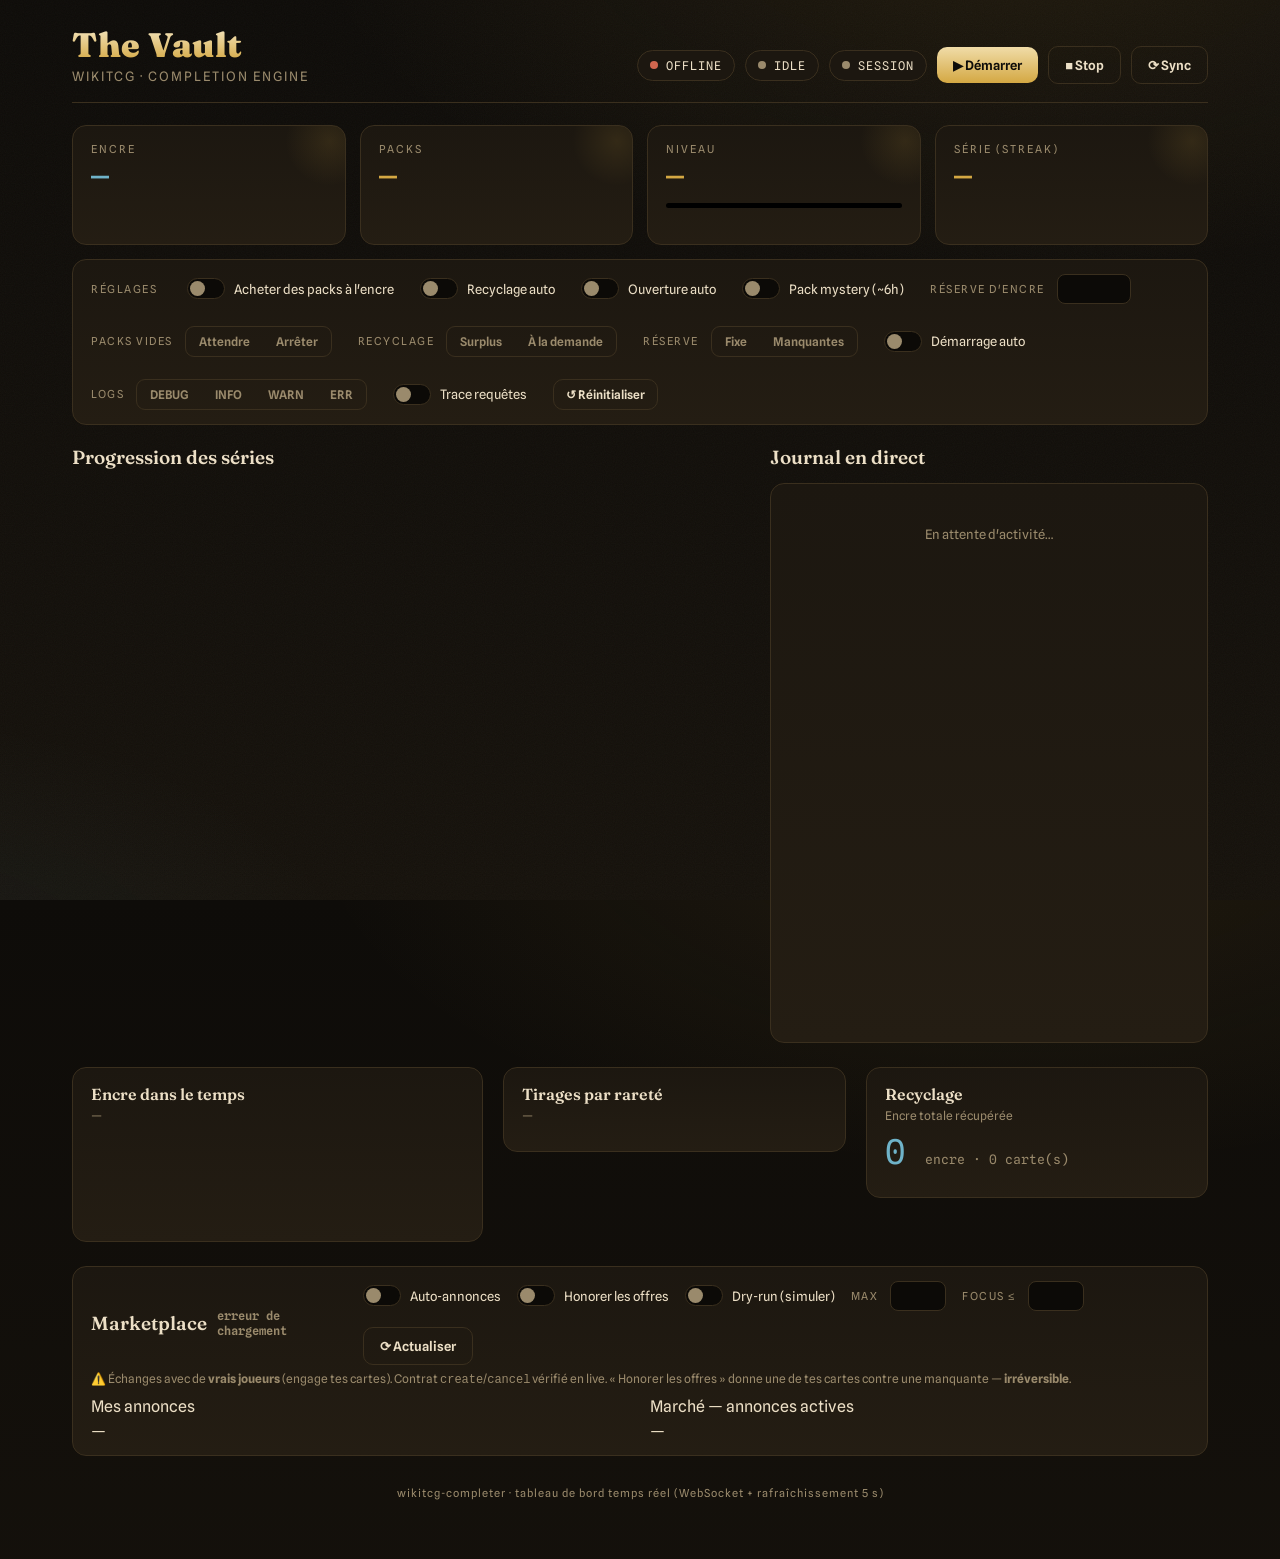
==== frontend/index.html @ 173141b4 "Initial commit: baseline snapshot of wikitcg-completer Établit la base de versionnement (init du dép" ====
<!doctype html>
<html lang="fr">
<head>
<meta charset="utf-8">
<meta name="viewport" content="width=device-width, initial-scale=1">
<title>WikiTCG · Vault</title>
<link rel="preconnect" href="https://fonts.googleapis.com">
<link rel="preconnect" href="https://fonts.gstatic.com" crossorigin>
<link href="https://fonts.googleapis.com/css2?family=Fraunces:opsz,wght@9..144,400;9..144,600;9..144,900&family=Spline+Sans:wght@400;500;600&family=Spline+Sans+Mono:wght@400;500&display=swap" rel="stylesheet">
<style>
  :root{
    --bg:#0e0c09; --bg2:#16120c; --panel:#1c1710; --panel2:#241d13;
    --line:#3a2f1e; --gold:#d4a843; --gold-dim:#8b6914; --ink:#6fb3c9;
    --txt:#ecdfc6; --txt-dim:#9a8a6c; --good:#7bbf6a; --warn:#d8a23a; --err:#d2674f;
    --radius:14px;
    /* couleurs par rareté */
    --r-LR:#e0a3ff; --r-UR:#ff9d6b; --r-SSR:#ffd166; --r-SR:#6fb3c9;
    --r-R:#7bbf6a; --r-UC:#b9a884; --r-C:#7c6c4f;
  }
  *{box-sizing:border-box}
  html,body{margin:0;height:100%}
  body{
    font-family:"Spline Sans",sans-serif; color:var(--txt);
    background:
      radial-gradient(1200px 600px at 80% -10%, rgba(212,168,67,.10), transparent 60%),
      radial-gradient(900px 500px at -10% 110%, rgba(111,179,201,.06), transparent 55%),
      linear-gradient(180deg,var(--bg),var(--bg2));
    min-height:100%;
  }
  body::before{ /* grain */
    content:""; position:fixed; inset:0; pointer-events:none; opacity:.035; z-index:1;
    background-image:url("data:image/svg+xml,%3Csvg xmlns='http://www.w3.org/2000/svg' width='120' height='120'%3E%3Cfilter id='n'%3E%3CfeTurbulence type='fractalNoise' baseFrequency='.9' numOctaves='2'/%3E%3C/filter%3E%3Crect width='100%25' height='100%25' filter='url(%23n)'/%3E%3C/svg%3E");
  }
  .wrap{position:relative; z-index:2; max-width:1180px; margin:0 auto; padding:28px 22px 60px}

  header{display:flex; align-items:flex-end; justify-content:space-between; gap:20px; flex-wrap:wrap;
    border-bottom:1px solid var(--line); padding-bottom:18px}
  .brand h1{font-family:"Fraunces",serif; font-weight:900; font-size:34px; letter-spacing:.5px;
    margin:0; line-height:1; background:linear-gradient(180deg,#f3e4bd,var(--gold));
    -webkit-background-clip:text; background-clip:text; color:transparent}
  .brand .sub{color:var(--txt-dim); font-size:13px; margin-top:6px; letter-spacing:2px; text-transform:uppercase}
  .controls{display:flex; align-items:center; gap:10px; flex-wrap:wrap}
  .pill{display:inline-flex; align-items:center; gap:8px; font-family:"Spline Sans Mono",monospace;
    font-size:12px; padding:7px 12px; border:1px solid var(--line); border-radius:999px;
    background:var(--panel); text-transform:uppercase; letter-spacing:1px}
  .dot{width:8px;height:8px;border-radius:50%;background:var(--txt-dim);box-shadow:0 0 0 0 rgba(0,0,0,0)}
  .dot.on{background:var(--good); animation:pulse 2s infinite}
  .dot.run{background:var(--gold); animation:pulse 1.1s infinite}
  .dot.wait{background:var(--warn)} .dot.err{background:var(--err)} .dot.off{background:var(--err)}
  @keyframes pulse{0%{box-shadow:0 0 0 0 rgba(212,168,67,.5)}70%{box-shadow:0 0 0 7px rgba(212,168,67,0)}100%{box-shadow:0 0 0 0 rgba(212,168,67,0)}}
  button{font-family:"Spline Sans",sans-serif; font-weight:600; font-size:13px; cursor:pointer;
    color:var(--bg); background:linear-gradient(180deg,#f0dca8,var(--gold)); border:none;
    padding:10px 16px; border-radius:10px; transition:transform .08s ease, filter .15s ease}
  button:hover{filter:brightness(1.08)} button:active{transform:translateY(1px)}
  button.ghost{background:transparent; color:var(--txt); border:1px solid var(--line)}
  button:disabled{opacity:.4; cursor:not-allowed; filter:none}

  .banner{margin:16px 0 0; padding:11px 16px; border-radius:10px; font-size:13px;
    border:1px solid var(--line); background:var(--panel); color:var(--txt-dim); display:none}
  .banner.show{display:block} .banner b{color:var(--warn)}

  .stats{display:grid; grid-template-columns:repeat(4,1fr); gap:14px; margin:22px 0 14px}
  .stat{background:linear-gradient(180deg,var(--panel),var(--panel2)); border:1px solid var(--line);
    border-radius:var(--radius); padding:16px 18px; position:relative; overflow:hidden}
  .stat::after{content:""; position:absolute; right:-30px; top:-30px; width:90px; height:90px;
    border-radius:50%; background:radial-gradient(circle,rgba(212,168,67,.12),transparent 70%)}
  .stat .k{font-size:11px; letter-spacing:2px; text-transform:uppercase; color:var(--txt-dim)}
  .stat .v{font-family:"Spline Sans Mono",monospace; font-size:30px; font-weight:500; margin-top:6px;
    color:var(--gold); line-height:1.05}
  .stat .v small{font-size:14px; color:var(--txt-dim)}
  .stat.ink .v{color:var(--ink)}
  .stat .note{font-family:"Spline Sans Mono",monospace; font-size:11px; color:var(--txt-dim); margin-top:7px;
    min-height:13px}
  .stat .note b{color:var(--gold)}
  .xpbar{height:5px; border-radius:5px; background:#000; margin-top:9px; overflow:hidden; border:1px solid rgba(0,0,0,.4)}
  .xpbar > i{display:block; height:100%; background:linear-gradient(90deg,var(--gold-dim),var(--gold)); transition:width .5s ease}

  /* ---- panneau de contrôle (réglages live) ---- */
  .panel{background:linear-gradient(180deg,var(--panel),var(--panel2)); border:1px solid var(--line);
    border-radius:var(--radius); padding:14px 18px; margin-bottom:20px}
  .panel-row{display:flex; align-items:center; gap:22px 26px; flex-wrap:wrap}
  .panel .lab{font-size:11px; letter-spacing:1.5px; text-transform:uppercase; color:var(--txt-dim); margin-right:4px}
  .toggle{display:inline-flex; align-items:center; gap:9px; cursor:pointer; user-select:none; font-size:13px}
  .toggle input{display:none}
  .track{width:38px; height:21px; border-radius:999px; background:#0c0a07; border:1px solid var(--line);
    position:relative; transition:background .15s ease, border-color .15s ease; flex:0 0 auto}
  .track::after{content:""; position:absolute; top:2px; left:2px; width:15px; height:15px; border-radius:50%;
    background:var(--txt-dim); transition:transform .16s ease, background .16s ease}
  .toggle input:checked + .track{background:rgba(123,191,106,.25); border-color:var(--good)}
  .toggle input:checked + .track::after{transform:translateX(17px); background:var(--good)}
  .seg{display:inline-flex; border:1px solid var(--line); border-radius:9px; overflow:hidden}
  .seg button{background:transparent; color:var(--txt-dim); border:none; padding:7px 13px; border-radius:0; font-size:12px}
  .seg button.active{background:var(--gold); color:var(--bg)}
  .num{display:inline-flex; align-items:center; gap:8px; font-size:13px}
  .num input{width:74px; background:#0c0a07; border:1px solid var(--line); color:var(--txt); border-radius:8px;
    padding:6px 9px; font-family:"Spline Sans Mono",monospace; font-size:13px}
  .num input:focus{outline:none; border-color:var(--gold-dim)}

  .layout{display:grid; grid-template-columns:1.55fr 1fr; gap:20px; align-items:start}
  @media(max-width:900px){.layout{grid-template-columns:1fr}.stats{grid-template-columns:repeat(2,1fr)}}
  h2{font-family:"Fraunces",serif; font-weight:600; font-size:19px; margin:0 0 14px;
    display:flex; align-items:center; gap:10px}
  h2 .count{font-family:"Spline Sans Mono",monospace; font-size:12px; color:var(--txt-dim)}

  .series{display:flex; flex-direction:column; gap:10px}
  .srow{background:linear-gradient(180deg,var(--panel),var(--panel2)); border:1px solid var(--line);
    border-radius:12px; padding:13px 15px}
  .srow.done{opacity:.6}
  .stop{display:flex; justify-content:space-between; align-items:baseline; gap:12px}
  .sname{font-weight:600}
  .smeta{font-family:"Spline Sans Mono",monospace; font-size:12px; color:var(--txt-dim)}
  .smeta b{color:var(--gold)}
  .bar{height:8px; border-radius:6px; background:#000; margin-top:10px; overflow:hidden;
    border:1px solid rgba(0,0,0,.4)}
  .bar > i{display:block; height:100%; border-radius:6px; transition:width .5s ease;
    background:linear-gradient(90deg,var(--accent,#8b6914),var(--accent2,#d4a843))}
  .miss{font-size:11px; color:var(--txt-dim); margin-top:6px}
  .miss b{color:var(--txt)}

  .log{background:linear-gradient(180deg,var(--panel),var(--panel2)); border:1px solid var(--line);
    border-radius:var(--radius); padding:16px; height:560px; display:flex; flex-direction:column}
  .feed{overflow-y:auto; flex:1; margin:-4px -6px 0; padding:0 6px}
  .feed::-webkit-scrollbar{width:8px} .feed::-webkit-scrollbar-thumb{background:var(--line);border-radius:8px}
  .entry{display:grid; grid-template-columns:64px 1fr; gap:10px; padding:8px 0;
    border-bottom:1px dashed rgba(58,47,30,.6); font-size:13px; animation:fade .3s ease}
  @keyframes fade{from{opacity:0;transform:translateY(-3px)}to{opacity:1}}
  .entry time{font-family:"Spline Sans Mono",monospace; font-size:11px; color:var(--txt-dim)}
  .entry .msg{color:var(--txt)}
  .entry .tag{font-family:"Spline Sans Mono",monospace; font-size:10px; text-transform:uppercase;
    letter-spacing:1px; color:var(--gold-dim)}
  .entry.warn .msg{color:var(--warn)} .entry.error .msg{color:var(--err)}
  .ink-plus{color:var(--ink); font-family:"Spline Sans Mono",monospace; font-size:12px}
  .empty{color:var(--txt-dim); font-size:13px; text-align:center; margin-top:30px}
  footer{margin-top:30px; color:var(--txt-dim); font-size:11px; text-align:center; letter-spacing:1px}

  /* ---- stats / graphes ---- */
  .grid3{display:grid; grid-template-columns:1.2fr 1fr 1fr; gap:20px; margin-top:24px; align-items:start}
  @media(max-width:900px){.grid3{grid-template-columns:1fr}}
  .card{background:linear-gradient(180deg,var(--panel),var(--panel2)); border:1px solid var(--line);
    border-radius:var(--radius); padding:16px 18px}
  .card h3{font-family:"Fraunces",serif; font-weight:600; font-size:16px; margin:0 0 4px}
  .card .csub{color:var(--txt-dim); font-size:12px; margin-bottom:12px}
  .spark{width:100%; height:90px; display:block}
  .rrow{display:grid; grid-template-columns:34px 1fr 64px; gap:9px; align-items:center; margin:7px 0; font-size:12px}
  .rrow .rk{font-family:"Spline Sans Mono",monospace; color:var(--txt-dim)}
  .rrow .rt{height:9px; border-radius:5px; background:#000; overflow:hidden; border:1px solid rgba(0,0,0,.4)}
  .rrow .rt > i{display:block; height:100%; border-radius:5px}
  .rrow .rv{font-family:"Spline Sans Mono",monospace; text-align:right; color:var(--txt-dim)}
  .bigink{font-family:"Spline Sans Mono",monospace; font-size:34px; color:var(--ink); line-height:1}
  .bigink small{font-size:13px; color:var(--txt-dim)}

  /* ---- marketplace ---- */
  .mkt{margin-top:24px}
  .mkt-head{display:flex; justify-content:space-between; align-items:center; gap:12px; margin-bottom:6px}
  .mkt-head h2{margin:0}
  .mkt-grid{display:grid; grid-template-columns:1fr 1fr; gap:20px; margin-top:10px}
  @media(max-width:900px){.mkt-grid{grid-template-columns:1fr}}
  .mkt-list{max-height:240px; overflow-y:auto; display:flex; flex-direction:column; gap:6px; margin-top:6px}
  .mkt-list::-webkit-scrollbar{width:8px} .mkt-list::-webkit-scrollbar-thumb{background:var(--line);border-radius:8px}
  .mkt-row{display:grid; grid-template-columns:1fr 16px 1fr auto; align-items:center; gap:8px; font-size:12px;
    padding:7px 10px; border:1px solid var(--line); border-radius:9px; background:#0c0a07}
  .mkt-row .mono{font-family:"Spline Sans Mono",monospace}
  .mkt-arrow{color:var(--gold); text-align:center}
  .mkt-tag{font-size:10px; font-family:"Spline Sans Mono",monospace; text-transform:uppercase; letter-spacing:.5px}

  .srow{cursor:pointer; transition:border-color .15s ease, transform .06s ease}
  .srow:hover{border-color:var(--gold-dim)}
  .srow:active{transform:scale(.997)}
  .overlay{position:fixed; inset:0; z-index:50; background:rgba(6,5,3,.74); padding:24px;
    display:none; align-items:center; justify-content:center; backdrop-filter:blur(3px)}
  .overlay.show{display:flex}
  .modal{width:min(640px,94vw); max-height:86vh; overflow:auto; padding:22px 24px;
    background:linear-gradient(180deg,var(--panel),var(--panel2)); border:1px solid var(--line);
    border-radius:16px; box-shadow:0 24px 70px rgba(0,0,0,.55)}
  .modal h3{font-family:"Fraunces",serif; font-size:24px; margin:0 0 2px}
  .modal .sub2{color:var(--txt-dim); font-size:13px; margin-bottom:16px}
  .modal .close{float:right; background:transparent; border:1px solid var(--line); color:var(--txt);
    padding:5px 10px; border-radius:8px; cursor:pointer}
  .chips{display:flex; flex-wrap:wrap; gap:8px; margin:4px 0 18px}
  .chip{font-family:"Spline Sans Mono",monospace; font-size:13px; padding:6px 11px; border-radius:999px;
    border:1px solid var(--line); background:#0c0a07}
  .chip .r{color:var(--txt-dim); margin-right:7px} .chip b{color:var(--gold)}
  .chip.full b{color:var(--good)} .chip.full{border-color:rgba(123,191,106,.4)}
  .misslist{border-top:1px solid var(--line); padding-top:12px}
  .missrow{display:flex; justify-content:space-between; gap:10px; padding:6px 0; font-size:13px;
    border-bottom:1px dashed rgba(58,47,30,.5)}
  .missrow .rr{font-family:"Spline Sans Mono",monospace; font-size:11px; color:var(--gold-dim)}
  .modal .loading{color:var(--txt-dim); font-size:13px}
  .ta{width:100%; min-height:70px; resize:vertical; background:#0c0a07; border:1px solid var(--line);
    color:var(--txt); border-radius:9px; padding:9px 11px; font-family:"Spline Sans Mono",monospace;
    font-size:12px; margin:6px 0 12px; word-break:break-all}
  .ta:focus{outline:none; border-color:var(--gold-dim)}
  .pill.click{cursor:pointer} .pill.click:hover{border-color:var(--gold-dim)}
  .toast{position:fixed; right:18px; bottom:18px; z-index:60; background:var(--panel2); color:var(--txt);
    border:1px solid var(--good); border-radius:10px; padding:10px 15px; font-size:13px; opacity:0;
    transform:translateY(8px); transition:opacity .2s, transform .2s; pointer-events:none}
  .toast.show{opacity:1; transform:translateY(0)}
</style>
</head>
<body>
<div class="wrap">
  <header>
    <div class="brand">
      <h1>The Vault</h1>
      <div class="sub">WikiTCG · completion engine</div>
    </div>
    <div class="controls">
      <span class="pill"><span id="ws-dot" class="dot off"></span><span id="ws-txt">offline</span></span>
      <span class="pill"><span id="st-dot" class="dot"></span><span id="st-txt">idle</span></span>
      <span class="pill click" id="sess-pill" title="Session — cliquer pour mettre à jour le cookie"><span id="sess-dot" class="dot"></span><span id="sess-txt">session</span></span>
      <button id="btn-start">▶ Démarrer</button>
      <button id="btn-stop" class="ghost">■ Stop</button>
      <button id="btn-sync" class="ghost">⟳ Sync</button>
    </div>
  </header>

  <div id="banner" class="banner"></div>

  <section class="stats">
    <div class="stat ink"><div class="k">Encre</div><div class="v" id="s-ink">—</div>
      <div class="note" id="s-ink-note"></div></div>
    <div class="stat"><div class="k">Packs</div>
      <div class="v" id="s-packs">—<small id="s-packs-max"></small></div>
      <div class="note" id="s-regen"></div></div>
    <div class="stat"><div class="k">Niveau</div><div class="v" id="s-level">—</div>
      <div class="xpbar"><i id="s-xpbar" style="width:0%"></i></div>
      <div class="note" id="s-xp"></div></div>
    <div class="stat"><div class="k">Série (streak)</div><div class="v" id="s-streak">—</div>
      <div class="note" id="s-streak-note"></div></div>
  </section>

  <section class="panel">
    <div class="panel-row">
      <span class="lab" id="cfg-label" title="">Réglages</span>
      <label class="toggle"><input type="checkbox" id="c-buy"><span class="track"></span>Acheter des packs à l'encre</label>
      <label class="toggle"><input type="checkbox" id="c-recycle"><span class="track"></span>Recyclage auto</label>
      <label class="toggle"><input type="checkbox" id="c-open"><span class="track"></span>Ouverture auto</label>
      <label class="toggle"><input type="checkbox" id="c-mystery"><span class="track"></span>Pack mystery (~6h)</label>
      <span class="num"><span class="lab">Réserve d'encre</span>
        <input type="number" id="c-reserve" min="0" step="50"></span>
      <span class="num"><span class="lab">Packs vides</span>
        <span class="seg" id="c-empty">
          <button data-v="wait">Attendre</button><button data-v="stop">Arrêter</button>
        </span></span>
      <span class="num"><span class="lab">Recyclage</span>
        <span class="seg" id="c-recmode">
          <button data-v="surplus">Surplus</button><button data-v="on_demand">À la demande</button>
        </span></span>
      <span class="num"><span class="lab">Réserve</span>
        <span class="seg" id="c-resmode" title="Doublons gardés : Fixe = keep_spares ; Manquantes = autant que de cartes manquantes par rareté">
          <button data-v="fixed">Fixe</button><button data-v="missing">Manquantes</button>
        </span></span>
      <label class="toggle"><input type="checkbox" id="c-autostart"><span class="track"></span>Démarrage auto</label>
      <span class="num"><span class="lab">Logs</span>
        <span class="seg" id="c-loglevel">
          <button data-v="DEBUG">DEBUG</button><button data-v="INFO">INFO</button><button data-v="WARNING">WARN</button><button data-v="ERROR">ERR</button>
        </span></span>
      <label class="toggle"><input type="checkbox" id="c-logreq"><span class="track"></span>Trace requêtes</label>
      <button class="ghost" id="c-reset" style="font-size:12px; padding:7px 12px">↺ Réinitialiser</button>
    </div>
  </section>

  <div class="layout">
    <section>
      <h2>Progression des séries <span class="count" id="series-count"></span></h2>
      <div class="series" id="series"></div>
    </section>
    <section>
      <h2>Journal en direct</h2>
      <div class="log"><div class="feed" id="feed"><div class="empty">En attente d'activité…</div></div></div>
    </section>
  </div>

  <section class="grid3">
    <div class="card">
      <h3>Encre dans le temps</h3>
      <div class="csub" id="ink-trend">—</div>
      <svg class="spark" id="spark" viewBox="0 0 320 90" preserveAspectRatio="none"></svg>
    </div>
    <div class="card">
      <h3>Tirages par rareté</h3>
      <div class="csub" id="pull-sub">—</div>
      <div id="pull-bars"></div>
    </div>
    <div class="card">
      <h3>Recyclage</h3>
      <div class="csub">Encre totale récupérée</div>
      <div class="bigink"><span id="rec-ink">0</span> <small>encre · <span id="rec-count">0</span> carte(s)</small></div>
      <div id="rec-bars" style="margin-top:12px"></div>
    </div>
  </section>

  <section class="panel mkt">
    <div class="mkt-head">
      <h2>Marketplace <span class="count" id="mkt-status">—</span></h2>
      <div style="display:flex; gap:16px; align-items:center; flex-wrap:wrap">
        <label class="toggle"><input type="checkbox" id="c-mkt"><span class="track"></span>Auto-annonces</label>
        <label class="toggle"><input type="checkbox" id="c-fulfill"><span class="track"></span>Honorer les offres</label>
        <label class="toggle"><input type="checkbox" id="c-dryrun"><span class="track"></span>Dry-run (simuler)</label>
        <span class="num"><span class="lab">Max</span><input type="number" id="c-maxlist" min="1" max="20" step="1" style="width:56px"></span>
        <span class="num"><span class="lab" title="Ne cibler que les séries à qui il manque ≤ N cartes (0 = toutes)">Focus ≤</span><input type="number" id="c-near" min="0" max="200" step="1" style="width:56px"></span>
        <button class="ghost" id="mkt-refresh">⟳ Actualiser</button>
      </div>
    </div>
    <div class="csub" style="color:var(--txt-dim);font-size:12px">
      ⚠️ Échanges avec de <b>vrais joueurs</b> (engage tes cartes). Contrat <code>create</code>/<code>cancel</code>
      vérifié en live. « Honorer les offres » donne une de tes cartes contre une manquante — <b>irréversible</b>.
    </div>
    <div class="mkt-grid">
      <div><div class="csub">Mes annonces</div><div id="mkt-mine" class="mkt-list"><div class="csub">—</div></div></div>
      <div><div class="csub">Marché — annonces actives</div><div id="mkt-market" class="mkt-list"><div class="csub">—</div></div></div>
    </div>
  </section>

  <div class="overlay" id="overlay" onclick="if(event.target===this)closeModal()">
    <div class="modal" id="modal"></div>
  </div>

  <footer>wikitcg-completer · tableau de bord temps réel (WebSocket + rafraîchissement 5 s)</footer>
</div>
<div class="toast" id="toast"></div>

<script>
const $ = s => document.querySelector(s);
const fmt = n => (n ?? 0).toLocaleString('fr-FR');
const RARITIES = ['LR','UR','SSR','SR','R','UC','C'];
const rcol = r => getComputedStyle(document.documentElement).getPropertyValue('--r-'+r).trim() || '#d4a843';
let feedEmpty = true;
let regenAt = null, packsNow = 0, packsMax = 0;

const STATUS = {
  idle:['on','idle'], syncing:['run','synchronisation'], running:['run','en marche'],
  waiting:['wait','attente régen'], stopped:['on','arrêté'], error:['err','erreur']
};

function toast(msg){
  const t = $('#toast'); t.textContent = msg; t.classList.add('show');
  clearTimeout(toast._t); toast._t = setTimeout(()=>t.classList.remove('show'), 1800);
}

function setStatus(s){
  const [cls,label] = STATUS[s] || ['on', s];
  $('#st-dot').className = 'dot ' + cls;
  $('#st-txt').textContent = label;
  $('#btn-start').disabled = (s === 'running' || s === 'syncing');
  $('#btn-stop').disabled  = !(s === 'running' || s === 'waiting' || s === 'syncing');
}

function setResources(r){
  if(!r) return;
  $('#s-ink').textContent   = fmt(r.ink);
  packsNow = r.total_available ?? r.free_packs ?? 0;
  packsMax = r.max_free_packs ?? 0;
  $('#s-packs').firstChild.textContent = fmt(packsNow);
  $('#s-packs-max').textContent = packsMax ? ' / ' + fmt(packsMax) : '';
  $('#s-level').textContent = fmt(r.level);
  const prog = (r.xp_progress != null) ? r.xp_progress : 0;
  $('#s-xpbar').style.width = Math.round(prog*100) + '%';
  $('#s-xp').textContent = r.xp_to_next ? fmt(r.xp_to_next) + ' xp → niv. suivant' : '';
  $('#s-streak').textContent = '🔥 ' + fmt(r.streak);
  if(r.listings_active != null) $('#s-streak-note').textContent = r.listings_active + ' annonce(s) active(s)';
  regenAt = r.next_regen_at || null;
  tickRegen();
}

function tickRegen(){
  const el = $('#s-regen');
  if(packsMax && packsNow >= packsMax){ el.innerHTML = 'plein'; return; }
  if(!regenAt){ el.textContent = ''; return; }
  let ms = regenAt - Date.now();
  if(ms <= 0){ el.innerHTML = 'régén imminente…'; return; }
  const s = Math.floor(ms/1000), m = Math.floor(s/60);
  const txt = m>0 ? `${m}m ${String(s%60).padStart(2,'0')}s` : `${s}s`;
  el.innerHTML = 'prochain pack dans <b>'+txt+'</b>';
}
setInterval(tickRegen, 1000);

function renderSeries(list){
  if(!list) return;
  list = [...list].sort((a,b)=> (a.missing===0)-(b.missing===0) || a.pct-b.pct);
  const done = list.filter(s=>s.missing===0).length;
  const tot = list.reduce((a,s)=>a+s.total,0), own = list.reduce((a,s)=>a+s.owned,0);
  const overall = tot ? (100*own/tot).toFixed(1) : 0;
  $('#series-count').textContent = `${done}/${list.length} complètes · ${fmt(own)}/${fmt(tot)} (${overall}%)`;
  $('#series').innerHTML = list.map(s=>{
    const acc = s.primary_color || '#8b6914', acc2 = s.accent_color || '#d4a843';
    return `<div class="srow ${s.missing===0?'done':''}" onclick="openSeries('${s.series_id}')">
      <div class="stop">
        <span class="sname">${s.name}</span>
        <span class="smeta"><b>${s.owned}</b>/${s.total} · ${s.pct}%</span>
      </div>
      <div class="bar"><i style="width:${s.pct}%;--accent:${acc};--accent2:${acc2}"></i></div>
      <div class="miss">${s.missing===0 ? 'Série complète ✓' : `<b>${s.missing}</b> carte(s) manquante(s) · ${fmt(s.pulls)} tirages`}</div>
    </div>`;
  }).join('');
}

/* ---------- réglages live ---------- */
function applyConfig(c){
  if(!c) return;
  $('#c-buy').checked = !!c.buy_packs_with_ink;
  $('#c-recycle').checked = !!c.auto_recycle;
  $('#c-open').checked = !!c.auto_open;
  $('#c-mystery').checked = !!c.mystery_pack;
  $('#c-autostart').checked = !!c.autostart;
  if(c.min_ink_reserve != null && document.activeElement !== $('#c-reserve'))
    $('#c-reserve').value = c.min_ink_reserve;
  document.querySelectorAll('#c-empty button').forEach(b=>
    b.classList.toggle('active', b.dataset.v === (c.on_empty||'wait')));
  document.querySelectorAll('#c-recmode button').forEach(b=>
    b.classList.toggle('active', b.dataset.v === (c.recycle_mode||'surplus')));
  document.querySelectorAll('#c-resmode button').forEach(b=>
    b.classList.toggle('active', b.dataset.v === (c.recycle_reserve_mode||'fixed')));
  $('#c-mkt').checked = !!c.enabled;
  $('#c-fulfill').checked = !!c.fulfill_others;
  $('#c-dryrun').checked = !!c.dry_run;
  if(c.max_listings != null && document.activeElement !== $('#c-maxlist'))
    $('#c-maxlist').value = c.max_listings;
  if(c.near_completion_max_missing != null && document.activeElement !== $('#c-near'))
    $('#c-near').value = c.near_completion_max_missing;
}
async function postConfig(patch){
  try{
    const r = await fetch('/api/config', {method:'POST', headers:{'Content-Type':'application/json'},
      body: JSON.stringify(patch)});
    const d = await r.json(); applyConfig(d.config); toast('Réglage enregistré');
  }catch(e){ toast('Échec de l\'enregistrement'); }
}
$('#c-buy').onchange = e => postConfig({buy_packs_with_ink: e.target.checked});
$('#c-recycle').onchange = e => postConfig({auto_recycle: e.target.checked});
$('#c-open').onchange = e => postConfig({auto_open: e.target.checked});
$('#c-mystery').onchange = e => postConfig({mystery_pack: e.target.checked});
$('#c-autostart').onchange = e => postConfig({autostart: e.target.checked});
$('#c-reserve').onchange = e => postConfig({min_ink_reserve: Number(e.target.value)||0});
document.querySelectorAll('#c-empty button').forEach(b=>
  b.onclick = ()=> postConfig({on_empty: b.dataset.v}));
document.querySelectorAll('#c-recmode button').forEach(b=>
  b.onclick = ()=> postConfig({recycle_mode: b.dataset.v}));
document.querySelectorAll('#c-resmode button').forEach(b=>
  b.onclick = ()=> postConfig({recycle_reserve_mode: b.dataset.v}));
$('#c-reset').onclick = async ()=>{
  try{ const d = await (await fetch('/api/config/reset',{method:'POST'})).json();
    applyConfig(d.config); toast('Réglages réinitialisés (config.toml)'); }
  catch(e){ toast('Échec de la réinitialisation'); }
};

/* ---------- niveau de log (live) ---------- */
function applyLogging(lg){
  if(!lg) return;
  document.querySelectorAll('#c-loglevel button').forEach(b=>
    b.classList.toggle('active', b.dataset.v === (lg.level||'INFO')));
  $('#c-logreq').checked = !!lg.log_requests;
}
async function postLogging(patch){
  try{ const d = await (await fetch('/api/logging',{method:'POST',headers:{'Content-Type':'application/json'},
    body: JSON.stringify(patch)})).json(); applyLogging(d.logging); toast('Logs : niveau appliqué'); }
  catch(e){ toast('Échec du réglage des logs'); }
}
document.querySelectorAll('#c-loglevel button').forEach(b=> b.onclick = ()=> postLogging({level: b.dataset.v}));
$('#c-logreq').onchange = e => postLogging({log_requests: e.target.checked});
$('#c-mkt').onchange = async e =>{
  if(e.target.checked && !confirm('Activer les auto-annonces ? Cela publie de vraies annonces engageant tes cartes auprès d\'autres joueurs.')){
    e.target.checked = false; return; }
  await postConfig({enabled: e.target.checked}); loadMarket();
};
$('#c-fulfill').onchange = async e =>{
  if(e.target.checked && !confirm('Honorer les offres d\'autrui ? Chaque échange DONNE une de tes cartes (irréversible).')){
    e.target.checked = false; return; }
  await postConfig({fulfill_others: e.target.checked});
};
$('#c-maxlist').onchange = e => postConfig({max_listings: Number(e.target.value)||5});
$('#c-near').onchange = e => postConfig({near_completion_max_missing: Math.max(0, Number(e.target.value)||0)});
$('#c-dryrun').onchange = e => postConfig({dry_run: e.target.checked});

/* ---------- session / token ---------- */
function setToken(t){
  const dot = $('#sess-dot'), txt = $('#sess-txt');
  if(!t || !t.present){ dot.className='dot err'; txt.textContent='session ✗'; return; }
  if(t.expired){ dot.className='dot err'; txt.textContent='session expirée'; return; }
  if(t.expires_in != null){
    const d = t.expires_in/86400;
    dot.className = 'dot ' + (d < 2 ? 'wait' : 'on');
    txt.textContent = d >= 1 ? `session: ${Math.floor(d)}j` : `session: ${Math.floor(t.expires_in/3600)}h`;
  } else { dot.className='dot on'; txt.textContent='session'; }
}
function openCookieModal(t){
  $('#modal').innerHTML = `<button class="close" onclick="closeModal()">✕</button>
    <h3>Session wikitcg</h3>
    <div class="sub2">wikitcg n'expose aucun endpoint de refresh : quand le jeton approche de
      l'expiration, reconnecte-toi dans le navigateur, copie le cookie <code>wtcg_session</code>
      (DevTools → Application → Cookies) et colle-le ici. Effet immédiat, sans redémarrage.</div>
    <div class="sub2" id="ck-info">${t&&t.present ? (t.expired?'⚠ Session expirée.':'Expire dans ~'+Math.floor((t.expires_in||0)/86400)+' j'+(t.email?' · '+t.email:'')) : '⚠ Aucune session valide.'}</div>
    <textarea class="ta" id="ck-session" placeholder="wtcg_session (JWT eyJ...)"></textarea>
    <textarea class="ta" id="ck-extra" placeholder="cookies supplémentaires optionnels — ex : cf_clearance=...; autre=..."></textarea>
    <button onclick="saveCookie()">Enregistrer &amp; appliquer</button>`;
  $('#overlay').classList.add('show');
}
async function saveCookie(){
  const session = $('#ck-session').value.trim(), extra = $('#ck-extra').value.trim();
  if(!session){ toast('Colle un cookie wtcg_session'); return; }
  try{
    const r = await fetch('/api/auth/cookie',{method:'POST',headers:{'Content-Type':'application/json'},
      body: JSON.stringify({session_cookie:session, extra_cookies:extra})});
    const d = await r.json();
    if(d.ok){ setToken(d.token); toast('Session mise à jour'); closeModal(); loadState(); }
    else toast(d.error || 'Cookie refusé');
  }catch(e){ toast('Échec de la mise à jour'); }
}
$('#sess-pill').onclick = ()=> openCookieModal(window._token);

/* ---------- graphes ---------- */
function renderSpark(history){
  const svg = $('#spark');
  const pts = (history||[]).filter(h=>h.ink!=null);
  if(pts.length < 2){ svg.innerHTML=''; $('#ink-trend').textContent='Pas encore assez de données.'; return; }
  const xs = pts.map((_,i)=>i), inks = pts.map(p=>p.ink);
  const min = Math.min(...inks), max = Math.max(...inks), span = (max-min)||1;
  const W=320,H=90,pad=6;
  const x = i => pad + i*(W-2*pad)/(xs.length-1);
  const y = v => H-pad - (v-min)*(H-2*pad)/span;
  const line = pts.map((p,i)=>`${x(i).toFixed(1)},${y(p.ink).toFixed(1)}`).join(' ');
  const area = `${x(0)},${H-pad} ` + line + ` ${x(pts.length-1)},${H-pad}`;
  svg.innerHTML =
    `<polygon points="${area}" fill="rgba(111,179,201,.12)"/>` +
    `<polyline points="${line}" fill="none" stroke="var(--ink)" stroke-width="2" vector-effect="non-scaling-stroke"/>`;
  const first = inks[0], last = inks[inks.length-1], delta = last-first;
  $('#ink-trend').innerHTML = `${fmt(last)} maintenant · ${delta>=0?'+':''}${fmt(delta)} sur la période · max ${fmt(max)}`;
}

function renderPulls(pc){
  pc = pc||[];
  const byR = {}; let total=0, nw=0;
  pc.forEach(p=>{ byR[p.rarity]=p; total+=p.count; nw+=(p.new||0); });
  $('#pull-sub').textContent = total ? `${fmt(total)} tirages · ${fmt(nw)} nouvelles` : 'Aucun tirage encore.';
  const maxc = Math.max(1, ...pc.map(p=>p.count));
  $('#pull-bars').innerHTML = RARITIES.filter(r=>byR[r]).map(r=>{
    const c = byR[r].count, pctW = Math.round(100*c/maxc);
    return `<div class="rrow"><span class="rk" style="color:${rcol(r)}">${r}</span>
      <span class="rt"><i style="width:${pctW}%;background:${rcol(r)}"></i></span>
      <span class="rv">${fmt(c)} · ${(100*c/total).toFixed(1)}%</span></div>`;
  }).join('') || '<div class="csub">—</div>';
}

function renderRecycle(rec, fails){
  rec = rec||{by_rarity:[]};
  $('#rec-ink').textContent = fmt(rec.total_ink||0);
  $('#rec-count').textContent = fmt(rec.total_count||0);
  const byR = {}; (rec.by_rarity||[]).forEach(x=>byR[x.rarity]=x);
  const maxi = Math.max(1, ...(rec.by_rarity||[]).map(x=>x.ink));
  let html = RARITIES.filter(r=>byR[r]).map(r=>{
    const ink = byR[r].ink, pctW = Math.round(100*ink/maxi);
    return `<div class="rrow"><span class="rk" style="color:${rcol(r)}">${r}</span>
      <span class="rt"><i style="width:${pctW}%;background:${rcol(r)}"></i></span>
      <span class="rv">${fmt(ink)}</span></div>`;
  }).join('');
  if(fails && fails.total){
    const left = fails.next_retry_at ? Math.max(0, Math.round(fails.next_retry_at - Date.now()/1000)) : null;
    const when = left!=null ? (left<60?`${left}s`:`${Math.floor(left/60)} min`) : '';
    html += `<div class="csub" style="margin-top:9px;color:var(--warn)">⚠ ${fmt(fails.total)} carte(s) non recyclable(s) (erreur 500, mémorisées)${when?` · réessai ~${when}`:''}</div>`;
  }
  $('#rec-bars').innerHTML = html;
}

async function loadStats(){
  try{
    const d = await (await fetch('/api/stats')).json();
    renderSpark(d.history); renderPulls(d.pull_counts); renderRecycle(d.recycle, d.recycle_failures);
  }catch(e){ console.error(e); }
}

async function openSeries(sid){
  const ov = $('#overlay'), m = $('#modal');
  m.innerHTML = '<div class="loading">Chargement…</div>';
  ov.classList.add('show');
  try{
    const d = await (await fetch('/api/series/'+sid)).json();
    const s = d.series || {};
    let chips = '';
    if(d.rarity && d.rarity.length){
      chips = '<div class="chips">' + d.rarity.map(r=>{
        const full = r.owned>=r.total ? 'full' : '';
        return `<span class="chip ${full}"><span class="r" style="color:${rcol(r.rarity)}">${r.rarity}</span><b>${r.owned}</b>/${r.total}</span>`;
      }).join('') + '</div>';
    } else if(!d.catalog_loaded){
      chips = '<div class="sub2">Catalogue pas encore chargé — relance une synchro.</div>';
    }
    let miss = '';
    if(d.missing && d.missing.length){
      miss = '<div class="misslist"><div class="sub2">'+d.missing.length+' carte(s) manquante(s)</div>' +
        d.missing.map(c=>`<div class="missrow"><span>${c.title||c.card_id}</span><span class="rr" style="color:${rcol(c.rarity)}">${c.rarity||''}</span></div>`).join('') +
        '</div>';
    } else if(d.catalog_loaded){
      miss = '<div class="misslist"><div class="sub2">Série complète ✓</div></div>';
    }
    m.innerHTML = `<button class="close" onclick="closeModal()">✕</button>
      <h3>${s.name||sid}</h3>
      <div class="sub2">${s.owned||0}/${s.total||0} (${s.pct||0}%) · ${d.duplicates||0} doublon(s) en réserve</div>
      ${chips}${miss}`;
  }catch(e){ m.innerHTML = '<div class="loading">Erreur de chargement.</div>'; }
}
function closeModal(){ $('#overlay').classList.remove('show'); }
document.addEventListener('keydown', e=>{ if(e.key==='Escape') closeModal(); });

function addEntry(a){
  if(feedEmpty){ $('#feed').innerHTML=''; feedEmpty=false; }
  const t = new Date(a.ts || Date.now());
  const hh = t.toLocaleTimeString('fr-FR',{hour:'2-digit',minute:'2-digit',second:'2-digit'});
  const ink = a.ink_delta ? ` <span class="ink-plus">${a.ink_delta>0?'+':''}${a.ink_delta}</span>` : '';
  const div = document.createElement('div');
  div.className = 'entry ' + (a.level||'info');
  div.innerHTML = `<time>${hh}<br><span class="tag">${a.type||''}</span></time>
                   <div class="msg">${a.message||''}${ink}</div>`;
  $('#feed').prepend(div);
  while($('#feed').children.length > 120) $('#feed').lastChild.remove();
}

/* ---------- marketplace (lecture seule) ---------- */
function mktRow(l, mine){
  const st = l.status || '';
  const stc = st==='active' ? 'var(--good)' : (st==='cancelled' ? 'var(--err)' : 'var(--txt-dim)');
  const rar = l.offered_rarity ? `<span class="mono" style="color:${rcol(l.offered_rarity)}">${l.offered_rarity}</span> ` : '';
  const right = mine
    ? `<span class="mkt-tag" style="color:${stc}">${st}</span>`
    : `<span class="csub">${l.lister_name||''}</span>`;
  return `<div class="mkt-row">
    <span class="mono" title="j'offre">${rar}${l.offered_card_type||''}</span>
    <span class="mkt-arrow">→</span>
    <span class="mono" title="je veux">${l.wanted_card_id||''}</span>
    ${right}</div>`;
}
async function loadMarket(){
  const st = $('#mkt-status'); st.textContent = 'chargement…';
  try{
    const d = await (await fetch('/api/marketplace')).json();
    if(d.error){ st.innerHTML = `<span style="color:var(--warn)">indisponible : ${d.error}</span>`; }
    else st.textContent = `${d.enabled?'auto activé':'auto désactivé'} · ${d.active_mine||0}/${d.max_listings||5} actives · marché : ${(d.market||[]).length}`;
    $('#mkt-mine').innerHTML = (d.mine&&d.mine.length) ? d.mine.map(l=>mktRow(l,true)).join('') : '<div class="csub">Aucune annonce.</div>';
    $('#mkt-market').innerHTML = (d.market&&d.market.length) ? d.market.map(l=>mktRow(l,false)).join('') : '<div class="csub">Marché vide.</div>';
  }catch(e){ st.textContent = 'erreur de chargement'; }
}
$('#mkt-refresh').onclick = loadMarket;

// Applique l'état « live » (encre, packs, séries, statut, session, réglages) — SANS le feed.
function applyLive(d){
  if(!d) return;
  setStatus(d.status); setResources(d.resources); renderSeries(d.series); applyConfig(d.config);
  applyLogging(d.logging);
  const ov = d.config_overridden || [];
  const lbl = $('#cfg-label');
  if(lbl){
    lbl.textContent = ov.length ? `Réglages (${ov.length} via UI)` : 'Réglages';
    lbl.title = ov.length ? 'Forcés via l\'UI (priment sur config.toml) : ' + ov.join(', ')
                          : 'Valeurs de config.toml';
  }
  window._token = d.token; setToken(d.token);
  updateBanner(d);
}
function updateBanner(d){
  const link = '<a href="#" onclick="openCookieModal(window._token);return false" style="color:var(--gold)">mettre à jour le cookie</a>';
  const msgs = [];
  if(d.token && d.token.expired) msgs.push(`<b>Session expirée</b> — ${link} (wikitcg n'a pas de refresh : reconnecte-toi puis colle le cookie).`);
  else if(!d.has_session) msgs.push(`<b>Cookie absent</b> — renseigne <code>api.session_cookie</code> ou ${link}.`);
  else if(d.token && d.token.expires_in != null && d.token.expires_in < 2*86400)
    msgs.push(`<b>Session bientôt expirée</b> (~${Math.floor(d.token.expires_in/3600)} h) — pense à la renouveler (${link}).`);
  if(d.auth_error) msgs.push(`<b>Authentification refusée</b> : ${d.auth_error} — ${link}.`);
  if(!d.recycle_enabled) msgs.push('<b>Recyclage désactivé</b> — endpoint des doublons non configuré.');
  if(msgs.length){ $('#banner').innerHTML = msgs.join('<br>'); $('#banner').classList.add('show'); }
  else $('#banner').classList.remove('show');
}

// Chargement initial : état complet (avec l'historique du journal) + stats.
async function loadState(){
  try{
    const d = await (await fetch('/api/state')).json();
    applyLive(d);
    (d.actions||[]).slice().reverse().forEach(addEntry);
  }catch(e){ console.error(e); }
  loadStats();
}

// Rafraîchissement périodique léger (indépendant de l'activité du moteur) : garde encre,
// packs et séries à jour même pendant les attentes (régén/backoff) ou si un event WS est perdu.
async function refreshLive(){
  try{ applyLive(await (await fetch('/api/live')).json()); }
  catch(e){ /* réseau momentané : on réessaiera au prochain tick */ }
}

let statsTimer = null;
function scheduleStats(){ clearTimeout(statsTimer); statsTimer = setTimeout(loadStats, 1500); }

function connectWS(){
  const proto = location.protocol === 'https:' ? 'wss' : 'ws';
  const ws = new WebSocket(`${proto}://${location.host}/ws`);
  ws.onopen  = ()=>{ $('#ws-dot').className='dot on'; $('#ws-txt').textContent='live'; };
  ws.onclose = ()=>{ $('#ws-dot').className='dot off'; $('#ws-txt').textContent='offline'; setTimeout(connectWS, 2500); };
  ws.onmessage = ev=>{
    const m = JSON.parse(ev.data);
    if(m.kind==='status') setStatus(m.status);
    else if(m.kind==='resources'){ setResources(m); }
    else if(m.kind==='progress') renderSeries(m.series);
    else if(m.kind==='config') applyConfig(m);
    else if(m.kind==='logging') applyLogging(m);
    else if(m.kind==='token'){ window._token = m; setToken(m); }
    else if(m.kind==='action'){ addEntry(m); if(['open','recycle','buy','mystery'].includes(m.type)) scheduleStats(); }
  };
}

$('#btn-start').onclick = ()=> fetch('/api/control/start',{method:'POST'});
$('#btn-stop').onclick  = ()=> fetch('/api/control/stop',{method:'POST'});
$('#btn-sync').onclick  = ()=> fetch('/api/control/sync',{method:'POST'});

loadState(); connectWS(); loadMarket();
setInterval(refreshLive, 5000);   // encre / packs / séries / session rafraîchis toutes les 5 s
setInterval(loadStats, 20000);
</script>
</body>
</html>
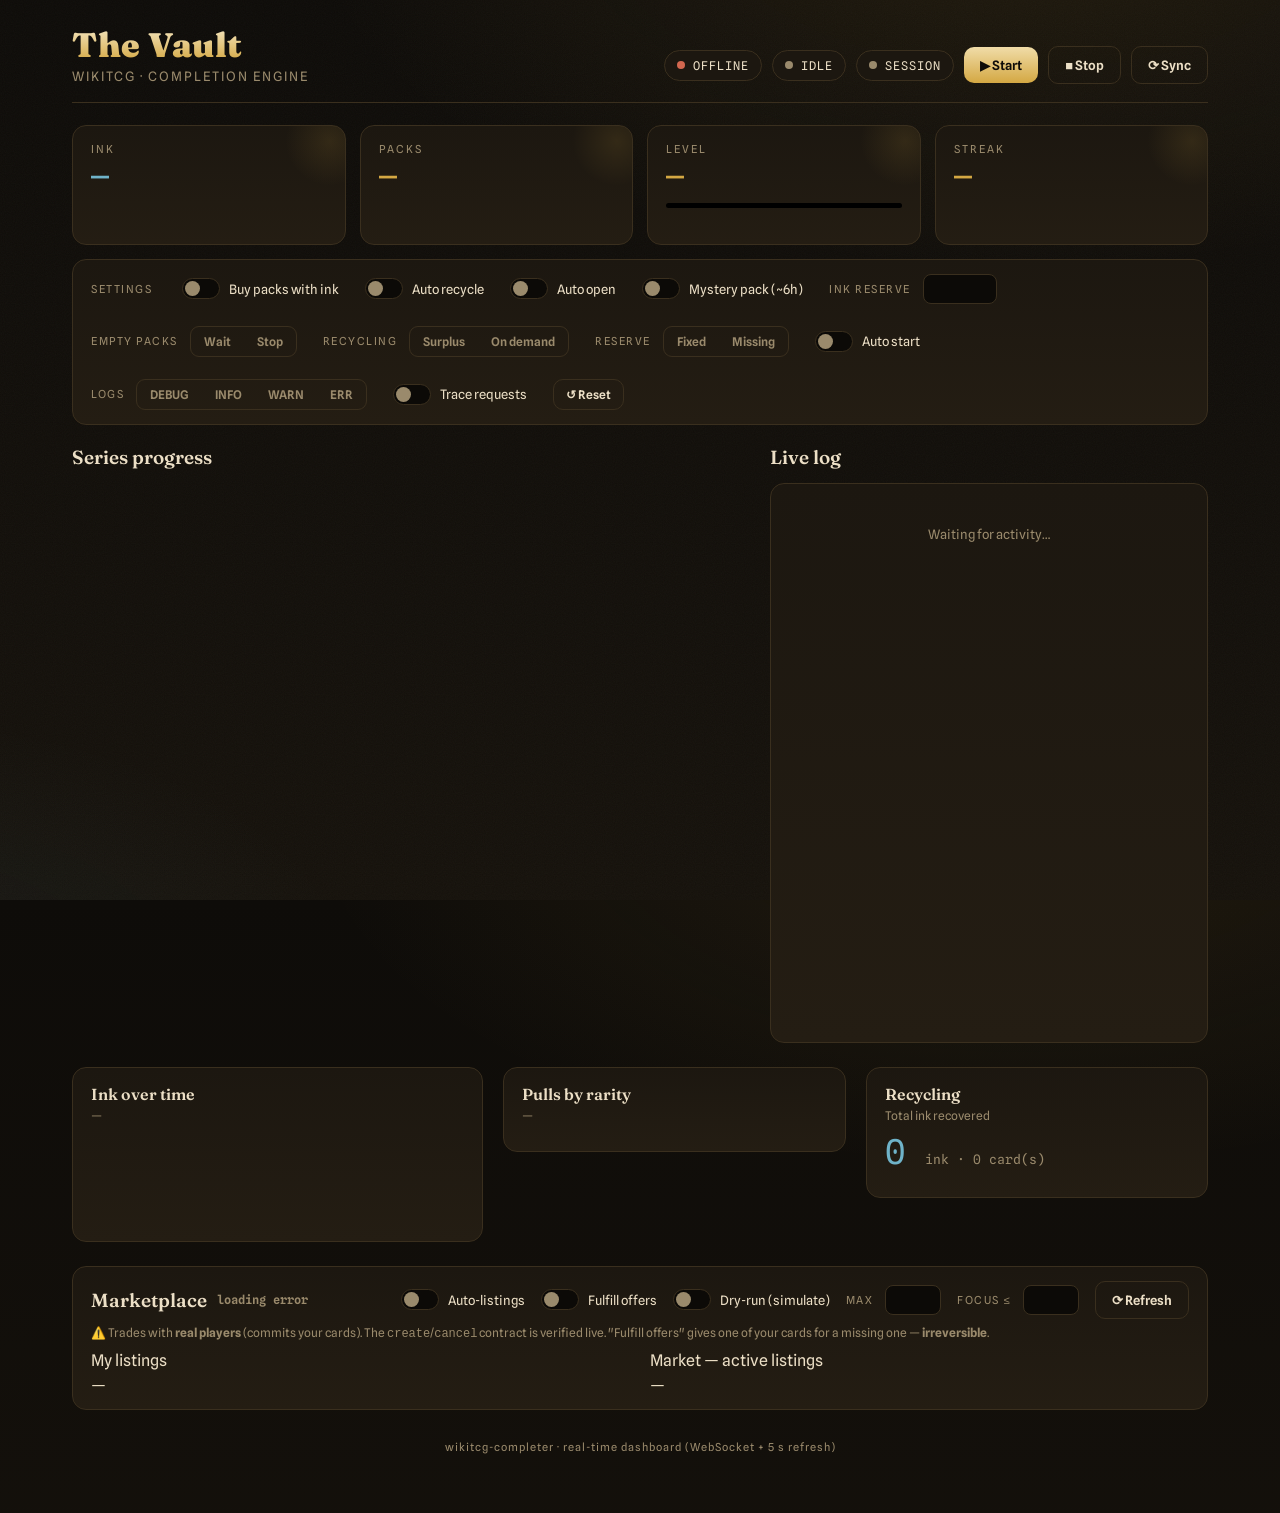
==== commit 524ff69d: "Translate codebase to English and clean up for public release Translate comments/docstrings across a" ====
--- a/frontend/index.html
+++ b/frontend/index.html
@@ -1,5 +1,5 @@
 <!doctype html>
-<html lang="fr">
+<html lang="en">
 <head>
 <meta charset="utf-8">
 <meta name="viewport" content="width=device-width, initial-scale=1">
@@ -13,7 +13,7 @@
     --line:#3a2f1e; --gold:#d4a843; --gold-dim:#8b6914; --ink:#6fb3c9;
     --txt:#ecdfc6; --txt-dim:#9a8a6c; --good:#7bbf6a; --warn:#d8a23a; --err:#d2674f;
     --radius:14px;
-    /* couleurs par rareté */
+    /* colors per rarity */
     --r-LR:#e0a3ff; --r-UR:#ff9d6b; --r-SSR:#ffd166; --r-SR:#6fb3c9;
     --r-R:#7bbf6a; --r-UC:#b9a884; --r-C:#7c6c4f;
   }
@@ -75,7 +75,7 @@
   .xpbar{height:5px; border-radius:5px; background:#000; margin-top:9px; overflow:hidden; border:1px solid rgba(0,0,0,.4)}
   .xpbar > i{display:block; height:100%; background:linear-gradient(90deg,var(--gold-dim),var(--gold)); transition:width .5s ease}
 
-  /* ---- panneau de contrôle (réglages live) ---- */
+  /* ---- control panel (live settings) ---- */
   .panel{background:linear-gradient(180deg,var(--panel),var(--panel2)); border:1px solid var(--line);
     border-radius:var(--radius); padding:14px 18px; margin-bottom:20px}
   .panel-row{display:flex; align-items:center; gap:22px 26px; flex-wrap:wrap}
@@ -133,7 +133,7 @@
   .empty{color:var(--txt-dim); font-size:13px; text-align:center; margin-top:30px}
   footer{margin-top:30px; color:var(--txt-dim); font-size:11px; text-align:center; letter-spacing:1px}
 
-  /* ---- stats / graphes ---- */
+  /* ---- stats / charts ---- */
   .grid3{display:grid; grid-template-columns:1.2fr 1fr 1fr; gap:20px; margin-top:24px; align-items:start}
   @media(max-width:900px){.grid3{grid-template-columns:1fr}}
   .card{background:linear-gradient(180deg,var(--panel),var(--panel2)); border:1px solid var(--line);
@@ -207,8 +207,8 @@
     <div class="controls">
       <span class="pill"><span id="ws-dot" class="dot off"></span><span id="ws-txt">offline</span></span>
       <span class="pill"><span id="st-dot" class="dot"></span><span id="st-txt">idle</span></span>
-      <span class="pill click" id="sess-pill" title="Session — cliquer pour mettre à jour le cookie"><span id="sess-dot" class="dot"></span><span id="sess-txt">session</span></span>
-      <button id="btn-start">▶ Démarrer</button>
+      <span class="pill click" id="sess-pill" title="Session — click to update the cookie"><span id="sess-dot" class="dot"></span><span id="sess-txt">session</span></span>
+      <button id="btn-start">▶ Start</button>
       <button id="btn-stop" class="ghost">■ Stop</button>
       <button id="btn-sync" class="ghost">⟳ Sync</button>
     </div>
@@ -217,75 +217,75 @@
   <div id="banner" class="banner"></div>
 
   <section class="stats">
-    <div class="stat ink"><div class="k">Encre</div><div class="v" id="s-ink">—</div>
+    <div class="stat ink"><div class="k">Ink</div><div class="v" id="s-ink">—</div>
       <div class="note" id="s-ink-note"></div></div>
     <div class="stat"><div class="k">Packs</div>
       <div class="v" id="s-packs">—<small id="s-packs-max"></small></div>
       <div class="note" id="s-regen"></div></div>
-    <div class="stat"><div class="k">Niveau</div><div class="v" id="s-level">—</div>
+    <div class="stat"><div class="k">Level</div><div class="v" id="s-level">—</div>
       <div class="xpbar"><i id="s-xpbar" style="width:0%"></i></div>
       <div class="note" id="s-xp"></div></div>
-    <div class="stat"><div class="k">Série (streak)</div><div class="v" id="s-streak">—</div>
+    <div class="stat"><div class="k">Streak</div><div class="v" id="s-streak">—</div>
       <div class="note" id="s-streak-note"></div></div>
   </section>
 
   <section class="panel">
     <div class="panel-row">
-      <span class="lab" id="cfg-label" title="">Réglages</span>
-      <label class="toggle"><input type="checkbox" id="c-buy"><span class="track"></span>Acheter des packs à l'encre</label>
-      <label class="toggle"><input type="checkbox" id="c-recycle"><span class="track"></span>Recyclage auto</label>
-      <label class="toggle"><input type="checkbox" id="c-open"><span class="track"></span>Ouverture auto</label>
-      <label class="toggle"><input type="checkbox" id="c-mystery"><span class="track"></span>Pack mystery (~6h)</label>
-      <span class="num"><span class="lab">Réserve d'encre</span>
+      <span class="lab" id="cfg-label" title="">Settings</span>
+      <label class="toggle"><input type="checkbox" id="c-buy"><span class="track"></span>Buy packs with ink</label>
+      <label class="toggle"><input type="checkbox" id="c-recycle"><span class="track"></span>Auto recycle</label>
+      <label class="toggle"><input type="checkbox" id="c-open"><span class="track"></span>Auto open</label>
+      <label class="toggle"><input type="checkbox" id="c-mystery"><span class="track"></span>Mystery pack (~6h)</label>
+      <span class="num"><span class="lab">Ink reserve</span>
         <input type="number" id="c-reserve" min="0" step="50"></span>
-      <span class="num"><span class="lab">Packs vides</span>
+      <span class="num"><span class="lab">Empty packs</span>
         <span class="seg" id="c-empty">
-          <button data-v="wait">Attendre</button><button data-v="stop">Arrêter</button>
+          <button data-v="wait">Wait</button><button data-v="stop">Stop</button>
         </span></span>
-      <span class="num"><span class="lab">Recyclage</span>
+      <span class="num"><span class="lab">Recycling</span>
         <span class="seg" id="c-recmode">
-          <button data-v="surplus">Surplus</button><button data-v="on_demand">À la demande</button>
+          <button data-v="surplus">Surplus</button><button data-v="on_demand">On demand</button>
         </span></span>
-      <span class="num"><span class="lab">Réserve</span>
-        <span class="seg" id="c-resmode" title="Doublons gardés : Fixe = keep_spares ; Manquantes = autant que de cartes manquantes par rareté">
-          <button data-v="fixed">Fixe</button><button data-v="missing">Manquantes</button>
+      <span class="num"><span class="lab">Reserve</span>
+        <span class="seg" id="c-resmode" title="Duplicates kept: Fixed = keep_spares; Missing = as many as missing cards per rarity">
+          <button data-v="fixed">Fixed</button><button data-v="missing">Missing</button>
         </span></span>
-      <label class="toggle"><input type="checkbox" id="c-autostart"><span class="track"></span>Démarrage auto</label>
+      <label class="toggle"><input type="checkbox" id="c-autostart"><span class="track"></span>Auto start</label>
       <span class="num"><span class="lab">Logs</span>
         <span class="seg" id="c-loglevel">
           <button data-v="DEBUG">DEBUG</button><button data-v="INFO">INFO</button><button data-v="WARNING">WARN</button><button data-v="ERROR">ERR</button>
         </span></span>
-      <label class="toggle"><input type="checkbox" id="c-logreq"><span class="track"></span>Trace requêtes</label>
-      <button class="ghost" id="c-reset" style="font-size:12px; padding:7px 12px">↺ Réinitialiser</button>
+      <label class="toggle"><input type="checkbox" id="c-logreq"><span class="track"></span>Trace requests</label>
+      <button class="ghost" id="c-reset" style="font-size:12px; padding:7px 12px">↺ Reset</button>
     </div>
   </section>
 
   <div class="layout">
     <section>
-      <h2>Progression des séries <span class="count" id="series-count"></span></h2>
+      <h2>Series progress <span class="count" id="series-count"></span></h2>
       <div class="series" id="series"></div>
     </section>
     <section>
-      <h2>Journal en direct</h2>
-      <div class="log"><div class="feed" id="feed"><div class="empty">En attente d'activité…</div></div></div>
+      <h2>Live log</h2>
+      <div class="log"><div class="feed" id="feed"><div class="empty">Waiting for activity…</div></div></div>
     </section>
   </div>
 
   <section class="grid3">
     <div class="card">
-      <h3>Encre dans le temps</h3>
+      <h3>Ink over time</h3>
       <div class="csub" id="ink-trend">—</div>
       <svg class="spark" id="spark" viewBox="0 0 320 90" preserveAspectRatio="none"></svg>
     </div>
     <div class="card">
-      <h3>Tirages par rareté</h3>
+      <h3>Pulls by rarity</h3>
       <div class="csub" id="pull-sub">—</div>
       <div id="pull-bars"></div>
     </div>
     <div class="card">
-      <h3>Recyclage</h3>
-      <div class="csub">Encre totale récupérée</div>
-      <div class="bigink"><span id="rec-ink">0</span> <small>encre · <span id="rec-count">0</span> carte(s)</small></div>
+      <h3>Recycling</h3>
+      <div class="csub">Total ink recovered</div>
+      <div class="bigink"><span id="rec-ink">0</span> <small>ink · <span id="rec-count">0</span> card(s)</small></div>
       <div id="rec-bars" style="margin-top:12px"></div>
     </div>
   </section>
@@ -294,21 +294,21 @@
     <div class="mkt-head">
       <h2>Marketplace <span class="count" id="mkt-status">—</span></h2>
       <div style="display:flex; gap:16px; align-items:center; flex-wrap:wrap">
-        <label class="toggle"><input type="checkbox" id="c-mkt"><span class="track"></span>Auto-annonces</label>
-        <label class="toggle"><input type="checkbox" id="c-fulfill"><span class="track"></span>Honorer les offres</label>
-        <label class="toggle"><input type="checkbox" id="c-dryrun"><span class="track"></span>Dry-run (simuler)</label>
+        <label class="toggle"><input type="checkbox" id="c-mkt"><span class="track"></span>Auto-listings</label>
+        <label class="toggle"><input type="checkbox" id="c-fulfill"><span class="track"></span>Fulfill offers</label>
+        <label class="toggle"><input type="checkbox" id="c-dryrun"><span class="track"></span>Dry-run (simulate)</label>
         <span class="num"><span class="lab">Max</span><input type="number" id="c-maxlist" min="1" max="20" step="1" style="width:56px"></span>
-        <span class="num"><span class="lab" title="Ne cibler que les séries à qui il manque ≤ N cartes (0 = toutes)">Focus ≤</span><input type="number" id="c-near" min="0" max="200" step="1" style="width:56px"></span>
-        <button class="ghost" id="mkt-refresh">⟳ Actualiser</button>
+        <span class="num"><span class="lab" title="Only target series missing ≤ N cards (0 = all)">Focus ≤</span><input type="number" id="c-near" min="0" max="200" step="1" style="width:56px"></span>
+        <button class="ghost" id="mkt-refresh">⟳ Refresh</button>
       </div>
     </div>
     <div class="csub" style="color:var(--txt-dim);font-size:12px">
-      ⚠️ Échanges avec de <b>vrais joueurs</b> (engage tes cartes). Contrat <code>create</code>/<code>cancel</code>
-      vérifié en live. « Honorer les offres » donne une de tes cartes contre une manquante — <b>irréversible</b>.
+      ⚠️ Trades with <b>real players</b> (commits your cards). The <code>create</code>/<code>cancel</code>
+      contract is verified live. "Fulfill offers" gives one of your cards for a missing one — <b>irreversible</b>.
     </div>
     <div class="mkt-grid">
-      <div><div class="csub">Mes annonces</div><div id="mkt-mine" class="mkt-list"><div class="csub">—</div></div></div>
-      <div><div class="csub">Marché — annonces actives</div><div id="mkt-market" class="mkt-list"><div class="csub">—</div></div></div>
+      <div><div class="csub">My listings</div><div id="mkt-mine" class="mkt-list"><div class="csub">—</div></div></div>
+      <div><div class="csub">Market — active listings</div><div id="mkt-market" class="mkt-list"><div class="csub">—</div></div></div>
     </div>
   </section>
 
@@ -316,21 +316,21 @@
     <div class="modal" id="modal"></div>
   </div>
 
-  <footer>wikitcg-completer · tableau de bord temps réel (WebSocket + rafraîchissement 5 s)</footer>
+  <footer>wikitcg-completer · real-time dashboard (WebSocket + 5 s refresh)</footer>
 </div>
 <div class="toast" id="toast"></div>
 
 <script>
 const $ = s => document.querySelector(s);
-const fmt = n => (n ?? 0).toLocaleString('fr-FR');
+const fmt = n => (n ?? 0).toLocaleString('en-US');
 const RARITIES = ['LR','UR','SSR','SR','R','UC','C'];
 const rcol = r => getComputedStyle(document.documentElement).getPropertyValue('--r-'+r).trim() || '#d4a843';
 let feedEmpty = true;
 let regenAt = null, packsNow = 0, packsMax = 0;
 
 const STATUS = {
-  idle:['on','idle'], syncing:['run','synchronisation'], running:['run','en marche'],
-  waiting:['wait','attente régen'], stopped:['on','arrêté'], error:['err','erreur']
+  idle:['on','idle'], syncing:['run','syncing'], running:['run','running'],
+  waiting:['wait','awaiting regen'], stopped:['on','stopped'], error:['err','error']
 };
 
 function toast(msg){
@@ -356,22 +356,22 @@
   $('#s-level').textContent = fmt(r.level);
   const prog = (r.xp_progress != null) ? r.xp_progress : 0;
   $('#s-xpbar').style.width = Math.round(prog*100) + '%';
-  $('#s-xp').textContent = r.xp_to_next ? fmt(r.xp_to_next) + ' xp → niv. suivant' : '';
+  $('#s-xp').textContent = r.xp_to_next ? fmt(r.xp_to_next) + ' xp → next level' : '';
   $('#s-streak').textContent = '🔥 ' + fmt(r.streak);
-  if(r.listings_active != null) $('#s-streak-note').textContent = r.listings_active + ' annonce(s) active(s)';
+  if(r.listings_active != null) $('#s-streak-note').textContent = r.listings_active + ' active listing(s)';
   regenAt = r.next_regen_at || null;
   tickRegen();
 }
 
 function tickRegen(){
   const el = $('#s-regen');
-  if(packsMax && packsNow >= packsMax){ el.innerHTML = 'plein'; return; }
+  if(packsMax && packsNow >= packsMax){ el.innerHTML = 'full'; return; }
   if(!regenAt){ el.textContent = ''; return; }
   let ms = regenAt - Date.now();
-  if(ms <= 0){ el.innerHTML = 'régén imminente…'; return; }
+  if(ms <= 0){ el.innerHTML = 'regen imminent…'; return; }
   const s = Math.floor(ms/1000), m = Math.floor(s/60);
   const txt = m>0 ? `${m}m ${String(s%60).padStart(2,'0')}s` : `${s}s`;
-  el.innerHTML = 'prochain pack dans <b>'+txt+'</b>';
+  el.innerHTML = 'next pack in <b>'+txt+'</b>';
 }
 setInterval(tickRegen, 1000);
 
@@ -381,7 +381,7 @@
   const done = list.filter(s=>s.missing===0).length;
   const tot = list.reduce((a,s)=>a+s.total,0), own = list.reduce((a,s)=>a+s.owned,0);
   const overall = tot ? (100*own/tot).toFixed(1) : 0;
-  $('#series-count').textContent = `${done}/${list.length} complètes · ${fmt(own)}/${fmt(tot)} (${overall}%)`;
+  $('#series-count').textContent = `${done}/${list.length} complete · ${fmt(own)}/${fmt(tot)} (${overall}%)`;
   $('#series').innerHTML = list.map(s=>{
     const acc = s.primary_color || '#8b6914', acc2 = s.accent_color || '#d4a843';
     return `<div class="srow ${s.missing===0?'done':''}" onclick="openSeries('${s.series_id}')">
@@ -390,12 +390,12 @@
         <span class="smeta"><b>${s.owned}</b>/${s.total} · ${s.pct}%</span>
       </div>
       <div class="bar"><i style="width:${s.pct}%;--accent:${acc};--accent2:${acc2}"></i></div>
-      <div class="miss">${s.missing===0 ? 'Série complète ✓' : `<b>${s.missing}</b> carte(s) manquante(s) · ${fmt(s.pulls)} tirages`}</div>
+      <div class="miss">${s.missing===0 ? 'Series complete ✓' : `<b>${s.missing}</b> missing card(s) · ${fmt(s.pulls)} pulls`}</div>
     </div>`;
   }).join('');
 }
 
-/* ---------- réglages live ---------- */
+/* ---------- live settings ---------- */
 function applyConfig(c){
   if(!c) return;
   $('#c-buy').checked = !!c.buy_packs_with_ink;
@@ -423,8 +423,8 @@
   try{
     const r = await fetch('/api/config', {method:'POST', headers:{'Content-Type':'application/json'},
       body: JSON.stringify(patch)});
-    const d = await r.json(); applyConfig(d.config); toast('Réglage enregistré');
-  }catch(e){ toast('Échec de l\'enregistrement'); }
+    const d = await r.json(); applyConfig(d.config); toast('Setting saved');
+  }catch(e){ toast('Failed to save'); }
 }
 $('#c-buy').onchange = e => postConfig({buy_packs_with_ink: e.target.checked});
 $('#c-recycle').onchange = e => postConfig({auto_recycle: e.target.checked});
@@ -440,11 +440,11 @@
   b.onclick = ()=> postConfig({recycle_reserve_mode: b.dataset.v}));
 $('#c-reset').onclick = async ()=>{
   try{ const d = await (await fetch('/api/config/reset',{method:'POST'})).json();
-    applyConfig(d.config); toast('Réglages réinitialisés (config.toml)'); }
-  catch(e){ toast('Échec de la réinitialisation'); }
+    applyConfig(d.config); toast('Settings reset (config.toml)'); }
+  catch(e){ toast('Reset failed'); }
 };
 
-/* ---------- niveau de log (live) ---------- */
+/* ---------- log level (live) ---------- */
 function applyLogging(lg){
   if(!lg) return;
   document.querySelectorAll('#c-loglevel button').forEach(b=>
@@ -453,18 +453,18 @@
 }
 async function postLogging(patch){
   try{ const d = await (await fetch('/api/logging',{method:'POST',headers:{'Content-Type':'application/json'},
-    body: JSON.stringify(patch)})).json(); applyLogging(d.logging); toast('Logs : niveau appliqué'); }
-  catch(e){ toast('Échec du réglage des logs'); }
+    body: JSON.stringify(patch)})).json(); applyLogging(d.logging); toast('Logs: level applied'); }
+  catch(e){ toast('Failed to set logs'); }
 }
 document.querySelectorAll('#c-loglevel button').forEach(b=> b.onclick = ()=> postLogging({level: b.dataset.v}));
 $('#c-logreq').onchange = e => postLogging({log_requests: e.target.checked});
 $('#c-mkt').onchange = async e =>{
-  if(e.target.checked && !confirm('Activer les auto-annonces ? Cela publie de vraies annonces engageant tes cartes auprès d\'autres joueurs.')){
+  if(e.target.checked && !confirm('Enable auto-listings? This publishes real listings that commit your cards to other players.')){
     e.target.checked = false; return; }
   await postConfig({enabled: e.target.checked}); loadMarket();
 };
 $('#c-fulfill').onchange = async e =>{
-  if(e.target.checked && !confirm('Honorer les offres d\'autrui ? Chaque échange DONNE une de tes cartes (irréversible).')){
+  if(e.target.checked && !confirm("Fulfill other players' offers? Each trade GIVES one of your cards (irreversible).")){
     e.target.checked = false; return; }
   await postConfig({fulfill_others: e.target.checked});
 };
@@ -476,43 +476,43 @@
 function setToken(t){
   const dot = $('#sess-dot'), txt = $('#sess-txt');
   if(!t || !t.present){ dot.className='dot err'; txt.textContent='session ✗'; return; }
-  if(t.expired){ dot.className='dot err'; txt.textContent='session expirée'; return; }
+  if(t.expired){ dot.className='dot err'; txt.textContent='session expired'; return; }
   if(t.expires_in != null){
     const d = t.expires_in/86400;
     dot.className = 'dot ' + (d < 2 ? 'wait' : 'on');
-    txt.textContent = d >= 1 ? `session: ${Math.floor(d)}j` : `session: ${Math.floor(t.expires_in/3600)}h`;
+    txt.textContent = d >= 1 ? `session: ${Math.floor(d)}d` : `session: ${Math.floor(t.expires_in/3600)}h`;
   } else { dot.className='dot on'; txt.textContent='session'; }
 }
 function openCookieModal(t){
   $('#modal').innerHTML = `<button class="close" onclick="closeModal()">✕</button>
-    <h3>Session wikitcg</h3>
-    <div class="sub2">wikitcg n'expose aucun endpoint de refresh : quand le jeton approche de
-      l'expiration, reconnecte-toi dans le navigateur, copie le cookie <code>wtcg_session</code>
-      (DevTools → Application → Cookies) et colle-le ici. Effet immédiat, sans redémarrage.</div>
-    <div class="sub2" id="ck-info">${t&&t.present ? (t.expired?'⚠ Session expirée.':'Expire dans ~'+Math.floor((t.expires_in||0)/86400)+' j'+(t.email?' · '+t.email:'')) : '⚠ Aucune session valide.'}</div>
+    <h3>wikitcg session</h3>
+    <div class="sub2">wikitcg exposes no refresh endpoint: when the token nears expiry, log back
+      in from the browser, copy the <code>wtcg_session</code> cookie
+      (DevTools → Application → Cookies) and paste it here. Immediate effect, no restart.</div>
+    <div class="sub2" id="ck-info">${t&&t.present ? (t.expired?'⚠ Session expired.':'Expires in ~'+Math.floor((t.expires_in||0)/86400)+' d'+(t.email?' · '+t.email:'')) : '⚠ No valid session.'}</div>
     <textarea class="ta" id="ck-session" placeholder="wtcg_session (JWT eyJ...)"></textarea>
-    <textarea class="ta" id="ck-extra" placeholder="cookies supplémentaires optionnels — ex : cf_clearance=...; autre=..."></textarea>
-    <button onclick="saveCookie()">Enregistrer &amp; appliquer</button>`;
+    <textarea class="ta" id="ck-extra" placeholder="optional extra cookies — e.g. cf_clearance=...; other=..."></textarea>
+    <button onclick="saveCookie()">Save &amp; apply</button>`;
   $('#overlay').classList.add('show');
 }
 async function saveCookie(){
   const session = $('#ck-session').value.trim(), extra = $('#ck-extra').value.trim();
-  if(!session){ toast('Colle un cookie wtcg_session'); return; }
+  if(!session){ toast('Paste a wtcg_session cookie'); return; }
   try{
     const r = await fetch('/api/auth/cookie',{method:'POST',headers:{'Content-Type':'application/json'},
       body: JSON.stringify({session_cookie:session, extra_cookies:extra})});
     const d = await r.json();
-    if(d.ok){ setToken(d.token); toast('Session mise à jour'); closeModal(); loadState(); }
-    else toast(d.error || 'Cookie refusé');
-  }catch(e){ toast('Échec de la mise à jour'); }
+    if(d.ok){ setToken(d.token); toast('Session updated'); closeModal(); loadState(); }
+    else toast(d.error || 'Cookie rejected');
+  }catch(e){ toast('Update failed'); }
 }
 $('#sess-pill').onclick = ()=> openCookieModal(window._token);
 
-/* ---------- graphes ---------- */
+/* ---------- charts ---------- */
 function renderSpark(history){
   const svg = $('#spark');
   const pts = (history||[]).filter(h=>h.ink!=null);
-  if(pts.length < 2){ svg.innerHTML=''; $('#ink-trend').textContent='Pas encore assez de données.'; return; }
+  if(pts.length < 2){ svg.innerHTML=''; $('#ink-trend').textContent='Not enough data yet.'; return; }
   const xs = pts.map((_,i)=>i), inks = pts.map(p=>p.ink);
   const min = Math.min(...inks), max = Math.max(...inks), span = (max-min)||1;
   const W=320,H=90,pad=6;
@@ -524,14 +524,14 @@
     `<polygon points="${area}" fill="rgba(111,179,201,.12)"/>` +
     `<polyline points="${line}" fill="none" stroke="var(--ink)" stroke-width="2" vector-effect="non-scaling-stroke"/>`;
   const first = inks[0], last = inks[inks.length-1], delta = last-first;
-  $('#ink-trend').innerHTML = `${fmt(last)} maintenant · ${delta>=0?'+':''}${fmt(delta)} sur la période · max ${fmt(max)}`;
+  $('#ink-trend').innerHTML = `${fmt(last)} now · ${delta>=0?'+':''}${fmt(delta)} over the period · max ${fmt(max)}`;
 }
 
 function renderPulls(pc){
   pc = pc||[];
   const byR = {}; let total=0, nw=0;
   pc.forEach(p=>{ byR[p.rarity]=p; total+=p.count; nw+=(p.new||0); });
-  $('#pull-sub').textContent = total ? `${fmt(total)} tirages · ${fmt(nw)} nouvelles` : 'Aucun tirage encore.';
+  $('#pull-sub').textContent = total ? `${fmt(total)} pulls · ${fmt(nw)} new` : 'No pulls yet.';
   const maxc = Math.max(1, ...pc.map(p=>p.count));
   $('#pull-bars').innerHTML = RARITIES.filter(r=>byR[r]).map(r=>{
     const c = byR[r].count, pctW = Math.round(100*c/maxc);
@@ -556,7 +556,7 @@
   if(fails && fails.total){
     const left = fails.next_retry_at ? Math.max(0, Math.round(fails.next_retry_at - Date.now()/1000)) : null;
     const when = left!=null ? (left<60?`${left}s`:`${Math.floor(left/60)} min`) : '';
-    html += `<div class="csub" style="margin-top:9px;color:var(--warn)">⚠ ${fmt(fails.total)} carte(s) non recyclable(s) (erreur 500, mémorisées)${when?` · réessai ~${when}`:''}</div>`;
+    html += `<div class="csub" style="margin-top:9px;color:var(--warn)">⚠ ${fmt(fails.total)} non-recyclable card(s) (500 error, remembered)${when?` · retry ~${when}`:''}</div>`;
   }
   $('#rec-bars').innerHTML = html;
 }
@@ -570,7 +570,7 @@
 
 async function openSeries(sid){
   const ov = $('#overlay'), m = $('#modal');
-  m.innerHTML = '<div class="loading">Chargement…</div>';
+  m.innerHTML = '<div class="loading">Loading…</div>';
   ov.classList.add('show');
   try{
     const d = await (await fetch('/api/series/'+sid)).json();
@@ -582,21 +582,21 @@
         return `<span class="chip ${full}"><span class="r" style="color:${rcol(r.rarity)}">${r.rarity}</span><b>${r.owned}</b>/${r.total}</span>`;
       }).join('') + '</div>';
     } else if(!d.catalog_loaded){
-      chips = '<div class="sub2">Catalogue pas encore chargé — relance une synchro.</div>';
+      chips = '<div class="sub2">Catalog not loaded yet — run a sync.</div>';
     }
     let miss = '';
     if(d.missing && d.missing.length){
-      miss = '<div class="misslist"><div class="sub2">'+d.missing.length+' carte(s) manquante(s)</div>' +
+      miss = '<div class="misslist"><div class="sub2">'+d.missing.length+' missing card(s)</div>' +
         d.missing.map(c=>`<div class="missrow"><span>${c.title||c.card_id}</span><span class="rr" style="color:${rcol(c.rarity)}">${c.rarity||''}</span></div>`).join('') +
         '</div>';
     } else if(d.catalog_loaded){
-      miss = '<div class="misslist"><div class="sub2">Série complète ✓</div></div>';
+      miss = '<div class="misslist"><div class="sub2">Series complete ✓</div></div>';
     }
     m.innerHTML = `<button class="close" onclick="closeModal()">✕</button>
       <h3>${s.name||sid}</h3>
-      <div class="sub2">${s.owned||0}/${s.total||0} (${s.pct||0}%) · ${d.duplicates||0} doublon(s) en réserve</div>
+      <div class="sub2">${s.owned||0}/${s.total||0} (${s.pct||0}%) · ${d.duplicates||0} duplicate(s) in reserve</div>
       ${chips}${miss}`;
-  }catch(e){ m.innerHTML = '<div class="loading">Erreur de chargement.</div>'; }
+  }catch(e){ m.innerHTML = '<div class="loading">Loading error.</div>'; }
 }
 function closeModal(){ $('#overlay').classList.remove('show'); }
 document.addEventListener('keydown', e=>{ if(e.key==='Escape') closeModal(); });
@@ -604,7 +604,7 @@
 function addEntry(a){
   if(feedEmpty){ $('#feed').innerHTML=''; feedEmpty=false; }
   const t = new Date(a.ts || Date.now());
-  const hh = t.toLocaleTimeString('fr-FR',{hour:'2-digit',minute:'2-digit',second:'2-digit'});
+  const hh = t.toLocaleTimeString('en-US',{hour:'2-digit',minute:'2-digit',second:'2-digit'});
   const ink = a.ink_delta ? ` <span class="ink-plus">${a.ink_delta>0?'+':''}${a.ink_delta}</span>` : '';
   const div = document.createElement('div');
   div.className = 'entry ' + (a.level||'info');
@@ -614,7 +614,7 @@
   while($('#feed').children.length > 120) $('#feed').lastChild.remove();
 }
 
-/* ---------- marketplace (lecture seule) ---------- */
+/* ---------- marketplace (read-only) ---------- */
 function mktRow(l, mine){
   const st = l.status || '';
   const stc = st==='active' ? 'var(--good)' : (st==='cancelled' ? 'var(--err)' : 'var(--txt-dim)');
@@ -623,24 +623,24 @@
     ? `<span class="mkt-tag" style="color:${stc}">${st}</span>`
     : `<span class="csub">${l.lister_name||''}</span>`;
   return `<div class="mkt-row">
-    <span class="mono" title="j'offre">${rar}${l.offered_card_type||''}</span>
+    <span class="mono" title="I offer">${rar}${l.offered_card_type||''}</span>
     <span class="mkt-arrow">→</span>
-    <span class="mono" title="je veux">${l.wanted_card_id||''}</span>
+    <span class="mono" title="I want">${l.wanted_card_id||''}</span>
     ${right}</div>`;
 }
 async function loadMarket(){
-  const st = $('#mkt-status'); st.textContent = 'chargement…';
+  const st = $('#mkt-status'); st.textContent = 'loading…';
   try{
     const d = await (await fetch('/api/marketplace')).json();
-    if(d.error){ st.innerHTML = `<span style="color:var(--warn)">indisponible : ${d.error}</span>`; }
-    else st.textContent = `${d.enabled?'auto activé':'auto désactivé'} · ${d.active_mine||0}/${d.max_listings||5} actives · marché : ${(d.market||[]).length}`;
-    $('#mkt-mine').innerHTML = (d.mine&&d.mine.length) ? d.mine.map(l=>mktRow(l,true)).join('') : '<div class="csub">Aucune annonce.</div>';
-    $('#mkt-market').innerHTML = (d.market&&d.market.length) ? d.market.map(l=>mktRow(l,false)).join('') : '<div class="csub">Marché vide.</div>';
-  }catch(e){ st.textContent = 'erreur de chargement'; }
+    if(d.error){ st.innerHTML = `<span style="color:var(--warn)">unavailable: ${d.error}</span>`; }
+    else st.textContent = `${d.enabled?'auto on':'auto off'} · ${d.active_mine||0}/${d.max_listings||5} active · market: ${(d.market||[]).length}`;
+    $('#mkt-mine').innerHTML = (d.mine&&d.mine.length) ? d.mine.map(l=>mktRow(l,true)).join('') : '<div class="csub">No listings.</div>';
+    $('#mkt-market').innerHTML = (d.market&&d.market.length) ? d.market.map(l=>mktRow(l,false)).join('') : '<div class="csub">Market empty.</div>';
+  }catch(e){ st.textContent = 'loading error'; }
 }
 $('#mkt-refresh').onclick = loadMarket;
 
-// Applique l'état « live » (encre, packs, séries, statut, session, réglages) — SANS le feed.
+// Apply the "live" state (ink, packs, series, status, session, settings) — WITHOUT the feed.
 function applyLive(d){
   if(!d) return;
   setStatus(d.status); setResources(d.resources); renderSeries(d.series); applyConfig(d.config);
@@ -648,27 +648,27 @@
   const ov = d.config_overridden || [];
   const lbl = $('#cfg-label');
   if(lbl){
-    lbl.textContent = ov.length ? `Réglages (${ov.length} via UI)` : 'Réglages';
-    lbl.title = ov.length ? 'Forcés via l\'UI (priment sur config.toml) : ' + ov.join(', ')
-                          : 'Valeurs de config.toml';
+    lbl.textContent = ov.length ? `Settings (${ov.length} via UI)` : 'Settings';
+    lbl.title = ov.length ? 'Forced via the UI (override config.toml): ' + ov.join(', ')
+                          : 'config.toml values';
   }
   window._token = d.token; setToken(d.token);
   updateBanner(d);
 }
 function updateBanner(d){
-  const link = '<a href="#" onclick="openCookieModal(window._token);return false" style="color:var(--gold)">mettre à jour le cookie</a>';
+  const link = '<a href="#" onclick="openCookieModal(window._token);return false" style="color:var(--gold)">update the cookie</a>';
   const msgs = [];
-  if(d.token && d.token.expired) msgs.push(`<b>Session expirée</b> — ${link} (wikitcg n'a pas de refresh : reconnecte-toi puis colle le cookie).`);
-  else if(!d.has_session) msgs.push(`<b>Cookie absent</b> — renseigne <code>api.session_cookie</code> ou ${link}.`);
+  if(d.token && d.token.expired) msgs.push(`<b>Session expired</b> — ${link} (wikitcg has no refresh: log back in then paste the cookie).`);
+  else if(!d.has_session) msgs.push(`<b>Cookie missing</b> — set <code>api.session_cookie</code> or ${link}.`);
   else if(d.token && d.token.expires_in != null && d.token.expires_in < 2*86400)
-    msgs.push(`<b>Session bientôt expirée</b> (~${Math.floor(d.token.expires_in/3600)} h) — pense à la renouveler (${link}).`);
-  if(d.auth_error) msgs.push(`<b>Authentification refusée</b> : ${d.auth_error} — ${link}.`);
-  if(!d.recycle_enabled) msgs.push('<b>Recyclage désactivé</b> — endpoint des doublons non configuré.');
+    msgs.push(`<b>Session expiring soon</b> (~${Math.floor(d.token.expires_in/3600)} h) — remember to renew it (${link}).`);
+  if(d.auth_error) msgs.push(`<b>Authentication rejected</b>: ${d.auth_error} — ${link}.`);
+  if(!d.recycle_enabled) msgs.push('<b>Recycling disabled</b> — duplicates endpoint not configured.');
   if(msgs.length){ $('#banner').innerHTML = msgs.join('<br>'); $('#banner').classList.add('show'); }
   else $('#banner').classList.remove('show');
 }
 
-// Chargement initial : état complet (avec l'historique du journal) + stats.
+// Initial load: full state (with the log history) + stats.
 async function loadState(){
   try{
     const d = await (await fetch('/api/state')).json();
@@ -678,11 +678,11 @@
   loadStats();
 }
 
-// Rafraîchissement périodique léger (indépendant de l'activité du moteur) : garde encre,
-// packs et séries à jour même pendant les attentes (régén/backoff) ou si un event WS est perdu.
+// Light periodic refresh (independent of engine activity): keeps ink, packs and series
+// up to date even during waits (regen/backoff) or if a WS event is lost.
 async function refreshLive(){
   try{ applyLive(await (await fetch('/api/live')).json()); }
-  catch(e){ /* réseau momentané : on réessaiera au prochain tick */ }
+  catch(e){ /* transient network: we'll retry on the next tick */ }
 }
 
 let statsTimer = null;
@@ -710,7 +710,7 @@
 $('#btn-sync').onclick  = ()=> fetch('/api/control/sync',{method:'POST'});
 
 loadState(); connectWS(); loadMarket();
-setInterval(refreshLive, 5000);   // encre / packs / séries / session rafraîchis toutes les 5 s
+setInterval(refreshLive, 5000);   // ink / packs / series / session refreshed every 5 s
 setInterval(loadStats, 20000);
 </script>
 </body>
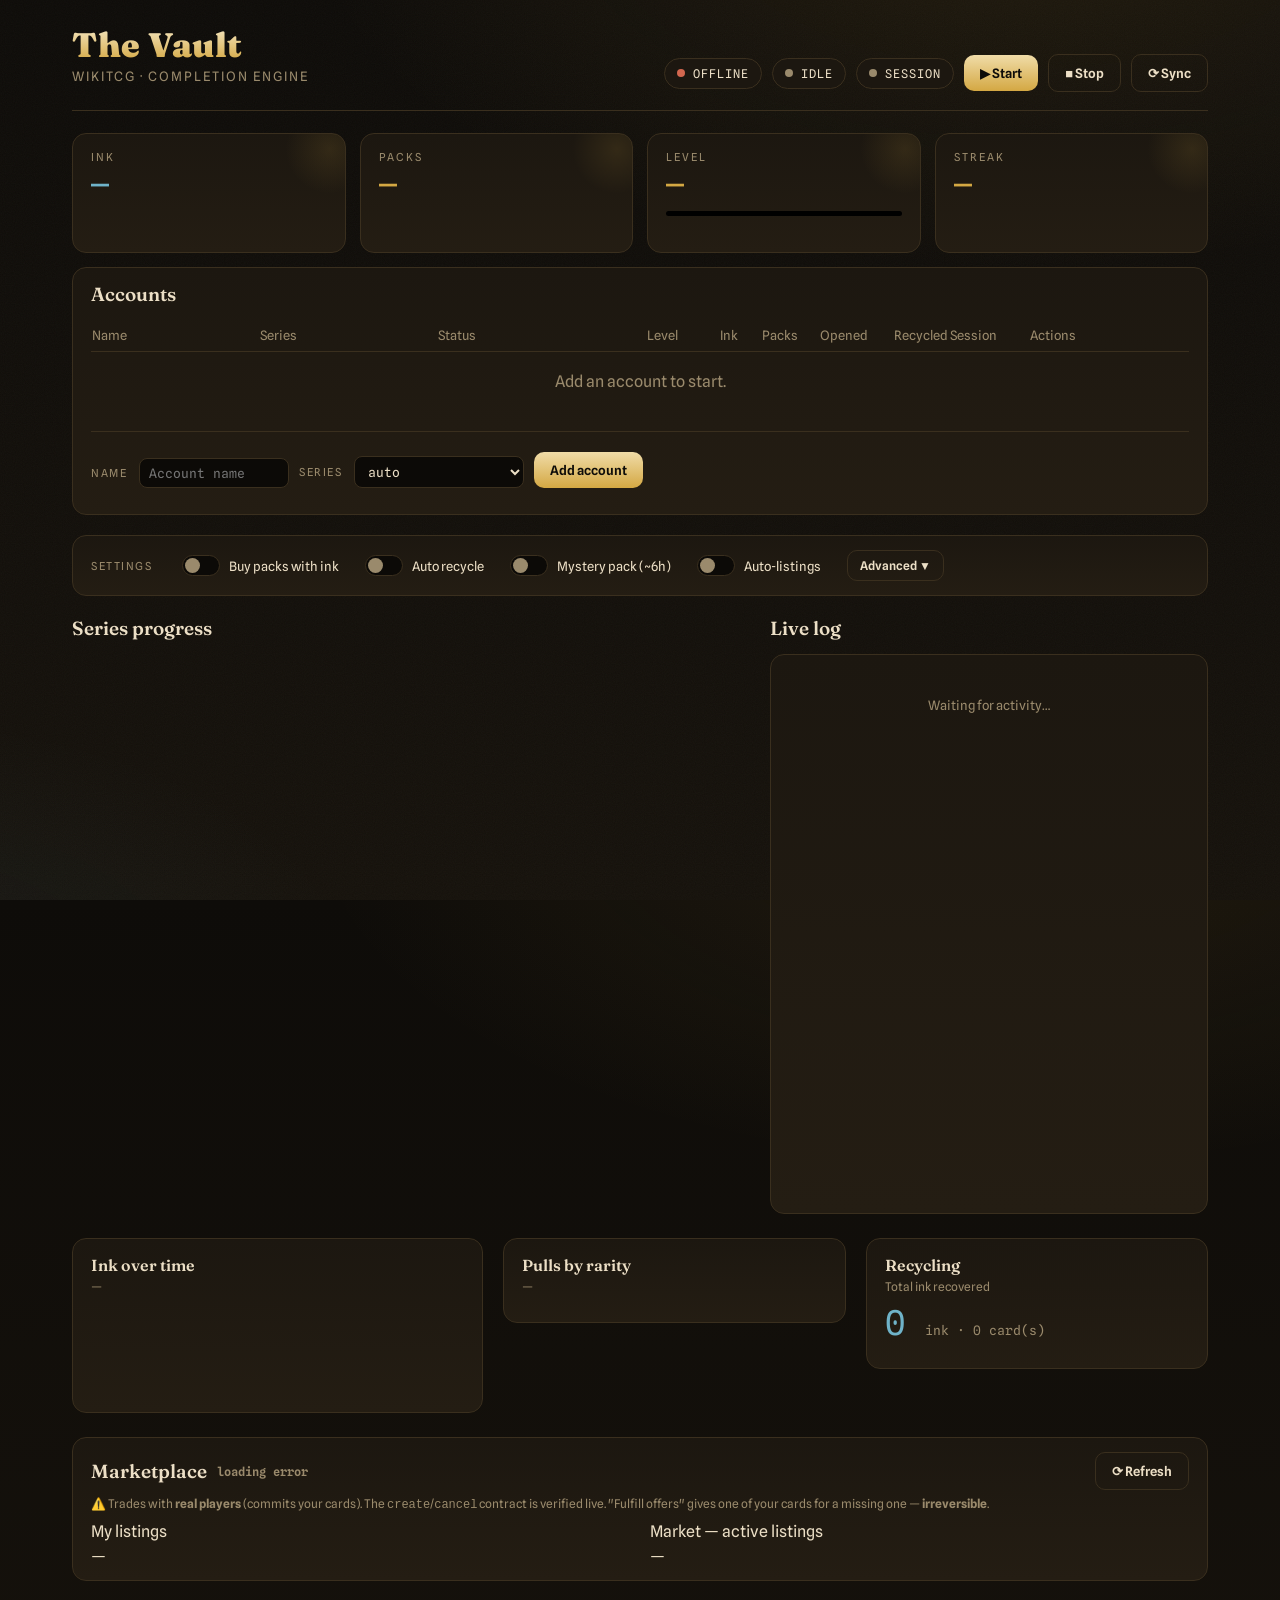
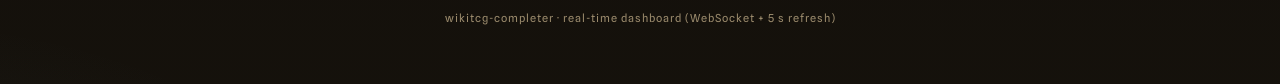
==== commit c1e86295: "review and optimise" ====
--- a/frontend/index.html
+++ b/frontend/index.html
@@ -13,7 +13,6 @@
     --line:#3a2f1e; --gold:#d4a843; --gold-dim:#8b6914; --ink:#6fb3c9;
     --txt:#ecdfc6; --txt-dim:#9a8a6c; --good:#7bbf6a; --warn:#d8a23a; --err:#d2674f;
     --radius:14px;
-    /* colors per rarity */
     --r-LR:#e0a3ff; --r-UR:#ff9d6b; --r-SSR:#ffd166; --r-SR:#6fb3c9;
     --r-R:#7bbf6a; --r-UC:#b9a884; --r-C:#7c6c4f;
   }
@@ -27,7 +26,7 @@
       linear-gradient(180deg,var(--bg),var(--bg2));
     min-height:100%;
   }
-  body::before{ /* grain */
+  body::before{
     content:""; position:fixed; inset:0; pointer-events:none; opacity:.035; z-index:1;
     background-image:url("data:image/svg+xml,%3Csvg xmlns='http://www.w3.org/2000/svg' width='120' height='120'%3E%3Cfilter id='n'%3E%3CfeTurbulence type='fractalNoise' baseFrequency='.9' numOctaves='2'/%3E%3C/filter%3E%3Crect width='100%25' height='100%25' filter='url(%23n)'/%3E%3C/svg%3E");
   }
@@ -75,7 +74,6 @@
   .xpbar{height:5px; border-radius:5px; background:#000; margin-top:9px; overflow:hidden; border:1px solid rgba(0,0,0,.4)}
   .xpbar > i{display:block; height:100%; background:linear-gradient(90deg,var(--gold-dim),var(--gold)); transition:width .5s ease}
 
-  /* ---- control panel (live settings) ---- */
   .panel{background:linear-gradient(180deg,var(--panel),var(--panel2)); border:1px solid var(--line);
     border-radius:var(--radius); padding:14px 18px; margin-bottom:20px}
   .panel-row{display:flex; align-items:center; gap:22px 26px; flex-wrap:wrap}
@@ -92,9 +90,9 @@
   .seg button{background:transparent; color:var(--txt-dim); border:none; padding:7px 13px; border-radius:0; font-size:12px}
   .seg button.active{background:var(--gold); color:var(--bg)}
   .num{display:inline-flex; align-items:center; gap:8px; font-size:13px}
-  .num input{width:74px; background:#0c0a07; border:1px solid var(--line); color:var(--txt); border-radius:8px;
+  .num input, .num select{width:74px; background:#0c0a07; border:1px solid var(--line); color:var(--txt); border-radius:8px;
     padding:6px 9px; font-family:"Spline Sans Mono",monospace; font-size:13px}
-  .num input:focus{outline:none; border-color:var(--gold-dim)}
+  .num input:focus, .num select:focus{outline:none; border-color:var(--gold-dim)}
 
   .layout{display:grid; grid-template-columns:1.55fr 1fr; gap:20px; align-items:start}
   @media(max-width:900px){.layout{grid-template-columns:1fr}.stats{grid-template-columns:repeat(2,1fr)}}
@@ -133,7 +131,6 @@
   .empty{color:var(--txt-dim); font-size:13px; text-align:center; margin-top:30px}
   footer{margin-top:30px; color:var(--txt-dim); font-size:11px; text-align:center; letter-spacing:1px}
 
-  /* ---- stats / charts ---- */
   .grid3{display:grid; grid-template-columns:1.2fr 1fr 1fr; gap:20px; margin-top:24px; align-items:start}
   @media(max-width:900px){.grid3{grid-template-columns:1fr}}
   .card{background:linear-gradient(180deg,var(--panel),var(--panel2)); border:1px solid var(--line);
@@ -149,7 +146,6 @@
   .bigink{font-family:"Spline Sans Mono",monospace; font-size:34px; color:var(--ink); line-height:1}
   .bigink small{font-size:13px; color:var(--txt-dim)}
 
-  /* ---- marketplace ---- */
   .mkt{margin-top:24px}
   .mkt-head{display:flex; justify-content:space-between; align-items:center; gap:12px; margin-bottom:6px}
   .mkt-head h2{margin:0}
@@ -203,6 +199,7 @@
     <div class="brand">
       <h1>The Vault</h1>
       <div class="sub">WikiTCG · completion engine</div>
+      <div id="current-account" style="font-size:13px;color:var(--txt-dim);margin-top:8px;font-family:Spline Sans Mono,monospace"></div>
     </div>
     <div class="controls">
       <span class="pill"><span id="ws-dot" class="dot off"></span><span id="ws-txt">offline</span></span>
@@ -210,11 +207,14 @@
       <span class="pill click" id="sess-pill" title="Session — click to update the cookie"><span id="sess-dot" class="dot"></span><span id="sess-txt">session</span></span>
       <button id="btn-start">▶ Start</button>
       <button id="btn-stop" class="ghost">■ Stop</button>
+      <button id="btn-next" class="ghost" style="display:none">↻ Next</button>
       <button id="btn-sync" class="ghost">⟳ Sync</button>
     </div>
   </header>
 
   <div id="banner" class="banner"></div>
+
+  <section id="vault-warn" class="banner" style="color:var(--warn);border-color:var(--warn)"></section>
 
   <section class="stats">
     <div class="stat ink"><div class="k">Ink</div><div class="v" id="s-ink">—</div>
@@ -229,34 +229,77 @@
       <div class="note" id="s-streak-note"></div></div>
   </section>
 
+  <section class="panel" id="accounts-section">
+    <h2 style="margin:0 0 14px">Accounts</h2>
+    <div id="accounts-container">
+      <table style="width:100%;border-collapse:collapse;font-size:13px">
+        <thead style="border-bottom:1px solid var(--line)">
+          <tr style="height:32px">
+            <th style="text-align:left;color:var(--txt-dim);font-weight:400">Name</th>
+            <th style="text-align:left;color:var(--txt-dim);font-weight:400">Series</th>
+            <th style="text-align:left;color:var(--txt-dim);font-weight:400">Status</th>
+            <th style="text-align:right;color:var(--txt-dim);font-weight:400;width:60px">Level</th>
+            <th style="text-align:right;color:var(--txt-dim);font-weight:400;width:60px">Ink</th>
+            <th style="text-align:right;color:var(--txt-dim);font-weight:400;width:60px">Packs</th>
+            <th style="text-align:right;color:var(--txt-dim);font-weight:400;width:70px">Opened</th>
+            <th style="text-align:right;color:var(--txt-dim);font-weight:400;width:80px">Recycled</th>
+            <th style="text-align:left;color:var(--txt-dim);font-weight:400;width:80px">Session</th>
+            <th style="text-align:left;color:var(--txt-dim);font-weight:400;width:160px">Actions</th>
+          </tr>
+        </thead>
+        <tbody id="accounts-list"></tbody>
+      </table>
+    </div>
+    <div id="accounts-empty" style="color:var(--txt-dim);padding:20px;text-align:center">Add an account to start.</div>
+    <div style="margin-top:20px;padding-top:20px;border-top:1px solid var(--line)">
+      <div style="display:flex;gap:10px;margin-bottom:12px;flex-wrap:wrap;align-items:flex-end">
+        <span class="num"><span class="lab">Name</span><input type="text" id="new-acct-name" placeholder="Account name" style="width:150px"></span>
+        <span class="num"><span class="lab">Series</span>
+          <select id="new-acct-series" style="width:170px"><option value="">auto</option></select>
+        </span>
+        <button id="new-acct-btn">Add account</button>
+      </div>
+      <div id="acct-error" style="color:var(--err);font-size:12px;display:none"></div>
+    </div>
+  </section>
+
   <section class="panel">
     <div class="panel-row">
       <span class="lab" id="cfg-label" title="">Settings</span>
       <label class="toggle"><input type="checkbox" id="c-buy"><span class="track"></span>Buy packs with ink</label>
       <label class="toggle"><input type="checkbox" id="c-recycle"><span class="track"></span>Auto recycle</label>
-      <label class="toggle"><input type="checkbox" id="c-open"><span class="track"></span>Auto open</label>
       <label class="toggle"><input type="checkbox" id="c-mystery"><span class="track"></span>Mystery pack (~6h)</label>
-      <span class="num"><span class="lab">Ink reserve</span>
-        <input type="number" id="c-reserve" min="0" step="50"></span>
-      <span class="num"><span class="lab">Empty packs</span>
-        <span class="seg" id="c-empty">
-          <button data-v="wait">Wait</button><button data-v="stop">Stop</button>
-        </span></span>
-      <span class="num"><span class="lab">Recycling</span>
-        <span class="seg" id="c-recmode">
-          <button data-v="surplus">Surplus</button><button data-v="on_demand">On demand</button>
-        </span></span>
-      <span class="num"><span class="lab">Reserve</span>
-        <span class="seg" id="c-resmode" title="Duplicates kept: Fixed = keep_spares; Missing = as many as missing cards per rarity">
-          <button data-v="fixed">Fixed</button><button data-v="missing">Missing</button>
-        </span></span>
-      <label class="toggle"><input type="checkbox" id="c-autostart"><span class="track"></span>Auto start</label>
-      <span class="num"><span class="lab">Logs</span>
-        <span class="seg" id="c-loglevel">
-          <button data-v="DEBUG">DEBUG</button><button data-v="INFO">INFO</button><button data-v="WARNING">WARN</button><button data-v="ERROR">ERR</button>
-        </span></span>
-      <label class="toggle"><input type="checkbox" id="c-logreq"><span class="track"></span>Trace requests</label>
-      <button class="ghost" id="c-reset" style="font-size:12px; padding:7px 12px">↺ Reset</button>
+      <label class="toggle"><input type="checkbox" id="c-mkt"><span class="track"></span>Auto-listings</label>
+      <button class="ghost" id="btn-adv-toggle" style="font-size:12px;padding:7px 12px">Advanced ▼</button>
+    </div>
+    <div id="adv-panel" hidden style="margin-top:16px">
+      <div class="panel-row">
+        <span class="lab">Advanced</span>
+        <span class="num"><span class="lab">Ink reserve</span>
+          <input type="number" id="c-reserve" min="0" step="50"></span>
+        <span class="num"><span class="lab">Recycling</span>
+          <span class="seg" id="c-recmode">
+            <button data-v="surplus">Surplus</button><button data-v="on_demand">On demand</button>
+          </span></span>
+        <span class="num"><span class="lab">Reserve</span>
+          <span class="seg" id="c-resmode" title="Duplicates kept: Fixed = keep_spares; Missing = as many as missing cards per rarity">
+            <button data-v="fixed">Fixed</button><button data-v="missing">Missing</button>
+          </span></span>
+        <span class="num"><span class="lab">Recycle priority</span>
+          <span class="seg" id="c-recprio">
+            <button data-v="common_first">Common first</button><button data-v="rare_first">Rare first</button>
+          </span></span>
+        <label class="toggle"><input type="checkbox" id="c-autostart"><span class="track"></span>Auto start</label>
+        <label class="toggle"><input type="checkbox" id="c-fulfill"><span class="track"></span>Fulfill offers</label>
+        <span class="num"><span class="lab">Max listings</span><input type="number" id="c-maxlist" min="1" max="20" step="1" style="width:56px"></span>
+        <span class="num"><span class="lab" title="Only target series missing ≤ N cards (0 = all)">Focus ≤</span><input type="number" id="c-near" min="0" max="200" step="1" style="width:56px"></span>
+        <span class="num"><span class="lab">Logs</span>
+          <span class="seg" id="c-loglevel">
+            <button data-v="DEBUG">DEBUG</button><button data-v="INFO">INFO</button><button data-v="WARNING">WARN</button><button data-v="ERROR">ERR</button>
+          </span></span>
+        <label class="toggle"><input type="checkbox" id="c-logreq"><span class="track"></span>Trace requests</label>
+        <button class="ghost" id="c-reset" style="font-size:12px; padding:7px 12px">↺ Reset</button>
+      </div>
     </div>
   </section>
 
@@ -294,11 +337,6 @@
     <div class="mkt-head">
       <h2>Marketplace <span class="count" id="mkt-status">—</span></h2>
       <div style="display:flex; gap:16px; align-items:center; flex-wrap:wrap">
-        <label class="toggle"><input type="checkbox" id="c-mkt"><span class="track"></span>Auto-listings</label>
-        <label class="toggle"><input type="checkbox" id="c-fulfill"><span class="track"></span>Fulfill offers</label>
-        <label class="toggle"><input type="checkbox" id="c-dryrun"><span class="track"></span>Dry-run (simulate)</label>
-        <span class="num"><span class="lab">Max</span><input type="number" id="c-maxlist" min="1" max="20" step="1" style="width:56px"></span>
-        <span class="num"><span class="lab" title="Only target series missing ≤ N cards (0 = all)">Focus ≤</span><input type="number" id="c-near" min="0" max="200" step="1" style="width:56px"></span>
         <button class="ghost" id="mkt-refresh">⟳ Refresh</button>
       </div>
     </div>
@@ -322,11 +360,15 @@
 
 <script>
 const $ = s => document.querySelector(s);
-const fmt = n => (n ?? 0).toLocaleString('en-US');
+const fmt = n => (n || 0).toLocaleString('en-US');
+const esc = s => String(s || '').replace(/&/g,'&amp;').replace(/</g,'&lt;').replace(/>/g,'&gt;').replace(/"/g,'&quot;').replace(/'/g,'&#39;');
 const RARITIES = ['LR','UR','SSR','SR','R','UC','C'];
 const rcol = r => getComputedStyle(document.documentElement).getPropertyValue('--r-'+r).trim() || '#d4a843';
+const isValidColor = c => /^#[0-9a-f]{3,8}$/i.test(c || '');
 let feedEmpty = true;
 let regenAt = null, packsNow = 0, packsMax = 0;
+let currentAccountId = null;
+let accounts = [], accountsHtml = '', seriesMenu = [], seriesKey = '';
 
 const STATUS = {
   idle:['on','idle'], syncing:['run','syncing'], running:['run','running'],
@@ -349,14 +391,14 @@
 function setResources(r){
   if(!r) return;
   $('#s-ink').textContent   = fmt(r.ink);
-  packsNow = r.total_available ?? r.free_packs ?? 0;
-  packsMax = r.max_free_packs ?? 0;
+  packsNow = r.total_available || r.free_packs || 0;
+  packsMax = r.max_free_packs || 0;
   $('#s-packs').firstChild.textContent = fmt(packsNow);
   $('#s-packs-max').textContent = packsMax ? ' / ' + fmt(packsMax) : '';
   $('#s-level').textContent = fmt(r.level);
   const prog = (r.xp_progress != null) ? r.xp_progress : 0;
   $('#s-xpbar').style.width = Math.round(prog*100) + '%';
-  $('#s-xp').textContent = r.xp_to_next ? fmt(r.xp_to_next) + ' xp → next level' : '';
+  $('#s-xp').textContent = r.xp_to_next ? fmt(r.xp_to_next) + ' xp -> next level' : '';
   $('#s-streak').textContent = '🔥 ' + fmt(r.streak);
   if(r.listings_active != null) $('#s-streak-note').textContent = r.listings_active + ' active listing(s)';
   regenAt = r.next_regen_at || null;
@@ -368,7 +410,7 @@
   if(packsMax && packsNow >= packsMax){ el.innerHTML = 'full'; return; }
   if(!regenAt){ el.textContent = ''; return; }
   let ms = regenAt - Date.now();
-  if(ms <= 0){ el.innerHTML = 'regen imminent…'; return; }
+  if(ms <= 0){ el.innerHTML = 'regen imminent...'; return; }
   const s = Math.floor(ms/1000), m = Math.floor(s/60);
   const txt = m>0 ? `${m}m ${String(s%60).padStart(2,'0')}s` : `${s}s`;
   el.innerHTML = 'next pack in <b>'+txt+'</b>';
@@ -377,43 +419,53 @@
 
 function renderSeries(list){
   if(!list) return;
-  list = [...list].sort((a,b)=> (a.missing===0)-(b.missing===0) || a.pct-b.pct);
+  list = [...list].sort((a,b)=> (a.missing===0)-(b.missing===0) || (Number(a.pct)||0)-(Number(b.pct)||0));
+  const menu = list.filter(s=>s.series_id!=='mystery').sort((a,b)=>String(a.name).localeCompare(String(b.name)));
+  const key = menu.map(s=>s.series_id+'|'+s.name).join(',');
+  // Only rebuild when the series change: rewriting options closes an open menu.
+  if(key !== seriesKey){
+    seriesKey = key; seriesMenu = menu;
+    const sel = $('#new-acct-series');
+    sel.innerHTML = seriesOptions(sel.value);
+  }
   const done = list.filter(s=>s.missing===0).length;
-  const tot = list.reduce((a,s)=>a+s.total,0), own = list.reduce((a,s)=>a+s.owned,0);
+  const tot = list.reduce((a,s)=>a+(Number(s.total)||0),0), own = list.reduce((a,s)=>a+(Number(s.owned)||0),0);
   const overall = tot ? (100*own/tot).toFixed(1) : 0;
-  $('#series-count').textContent = `${done}/${list.length} complete · ${fmt(own)}/${fmt(tot)} (${overall}%)`;
-  $('#series').innerHTML = list.map(s=>{
-    const acc = s.primary_color || '#8b6914', acc2 = s.accent_color || '#d4a843';
-    return `<div class="srow ${s.missing===0?'done':''}" onclick="openSeries('${s.series_id}')">
-      <div class="stop">
-        <span class="sname">${s.name}</span>
-        <span class="smeta"><b>${s.owned}</b>/${s.total} · ${s.pct}%</span>
+  $('#series-count').textContent = `${done}/${list.length} complete . ${fmt(own)}/${fmt(tot)} (${overall}%)`;
+  const container = $('#series');
+  container.innerHTML = '';
+  list.forEach(s=>{
+    const acc = isValidColor(s.primary_color) ? s.primary_color : '#8b6914';
+    const acc2 = isValidColor(s.accent_color) ? s.accent_color : '#d4a843';
+    const div = document.createElement('div');
+    div.className = `srow ${s.missing===0?'done':''}`;
+    div.dataset.seriesId = s.series_id;
+    div.innerHTML = `<div class="stop">
+        <span class="sname">${esc(s.name)}</span>
+        <span class="smeta"><b>${Number(s.owned)||0}</b>/${Number(s.total)||0} . ${Number(s.pct)||0}%</span>
       </div>
-      <div class="bar"><i style="width:${s.pct}%;--accent:${acc};--accent2:${acc2}"></i></div>
-      <div class="miss">${s.missing===0 ? 'Series complete ✓' : `<b>${s.missing}</b> missing card(s) · ${fmt(s.pulls)} pulls`}</div>
-    </div>`;
-  }).join('');
-}
-
-/* ---------- live settings ---------- */
+      <div class="bar"><i style="width:${Number(s.pct)||0}%;--accent:${acc};--accent2:${acc2}"></i></div>
+      <div class="miss">${s.missing===0 ? 'Series complete OK' : `<b>${Number(s.missing)||0}</b> missing card(s) . ${fmt(s.pulls)} pulls`}</div>`;
+    container.appendChild(div);
+  });
+}
+
 function applyConfig(c){
   if(!c) return;
   $('#c-buy').checked = !!c.buy_packs_with_ink;
   $('#c-recycle').checked = !!c.auto_recycle;
-  $('#c-open').checked = !!c.auto_open;
   $('#c-mystery').checked = !!c.mystery_pack;
+  $('#c-mkt').checked = !!c.enabled;
   $('#c-autostart').checked = !!c.autostart;
   if(c.min_ink_reserve != null && document.activeElement !== $('#c-reserve'))
     $('#c-reserve').value = c.min_ink_reserve;
-  document.querySelectorAll('#c-empty button').forEach(b=>
-    b.classList.toggle('active', b.dataset.v === (c.on_empty||'wait')));
   document.querySelectorAll('#c-recmode button').forEach(b=>
     b.classList.toggle('active', b.dataset.v === (c.recycle_mode||'surplus')));
   document.querySelectorAll('#c-resmode button').forEach(b=>
     b.classList.toggle('active', b.dataset.v === (c.recycle_reserve_mode||'fixed')));
-  $('#c-mkt').checked = !!c.enabled;
+  document.querySelectorAll('#c-recprio button').forEach(b=>
+    b.classList.toggle('active', b.dataset.v === (c.recycle_priority||'common_first')));
   $('#c-fulfill').checked = !!c.fulfill_others;
-  $('#c-dryrun').checked = !!c.dry_run;
   if(c.max_listings != null && document.activeElement !== $('#c-maxlist'))
     $('#c-maxlist').value = c.max_listings;
   if(c.near_completion_max_missing != null && document.activeElement !== $('#c-near'))
@@ -428,23 +480,21 @@
 }
 $('#c-buy').onchange = e => postConfig({buy_packs_with_ink: e.target.checked});
 $('#c-recycle').onchange = e => postConfig({auto_recycle: e.target.checked});
-$('#c-open').onchange = e => postConfig({auto_open: e.target.checked});
 $('#c-mystery').onchange = e => postConfig({mystery_pack: e.target.checked});
 $('#c-autostart').onchange = e => postConfig({autostart: e.target.checked});
 $('#c-reserve').onchange = e => postConfig({min_ink_reserve: Number(e.target.value)||0});
-document.querySelectorAll('#c-empty button').forEach(b=>
-  b.onclick = ()=> postConfig({on_empty: b.dataset.v}));
 document.querySelectorAll('#c-recmode button').forEach(b=>
   b.onclick = ()=> postConfig({recycle_mode: b.dataset.v}));
 document.querySelectorAll('#c-resmode button').forEach(b=>
   b.onclick = ()=> postConfig({recycle_reserve_mode: b.dataset.v}));
+document.querySelectorAll('#c-recprio button').forEach(b=>
+  b.onclick = ()=> postConfig({recycle_priority: b.dataset.v}));
 $('#c-reset').onclick = async ()=>{
   try{ const d = await (await fetch('/api/config/reset',{method:'POST'})).json();
-    applyConfig(d.config); toast('Settings reset (config.toml)'); }
+    applyConfig(d.config); toast('Settings reset to defaults'); }
   catch(e){ toast('Reset failed'); }
 };
 
-/* ---------- log level (live) ---------- */
 function applyLogging(lg){
   if(!lg) return;
   document.querySelectorAll('#c-loglevel button').forEach(b=>
@@ -470,12 +520,10 @@
 };
 $('#c-maxlist').onchange = e => postConfig({max_listings: Number(e.target.value)||5});
 $('#c-near').onchange = e => postConfig({near_completion_max_missing: Math.max(0, Number(e.target.value)||0)});
-$('#c-dryrun').onchange = e => postConfig({dry_run: e.target.checked});
-
-/* ---------- session / token ---------- */
+
 function setToken(t){
   const dot = $('#sess-dot'), txt = $('#sess-txt');
-  if(!t || !t.present){ dot.className='dot err'; txt.textContent='session ✗'; return; }
+  if(!t || !t.present){ dot.className='dot err'; txt.textContent='session X'; return; }
   if(t.expired){ dot.className='dot err'; txt.textContent='session expired'; return; }
   if(t.expires_in != null){
     const d = t.expires_in/86400;
@@ -483,32 +531,68 @@
     txt.textContent = d >= 1 ? `session: ${Math.floor(d)}d` : `session: ${Math.floor(t.expires_in/3600)}h`;
   } else { dot.className='dot on'; txt.textContent='session'; }
 }
-function openCookieModal(t){
-  $('#modal').innerHTML = `<button class="close" onclick="closeModal()">✕</button>
-    <h3>wikitcg session</h3>
+
+function openCookieModal(accountId, accountName){
+  $('#modal').innerHTML = `<button class="close" onclick="closeModal()">X</button>
+    <h3>Session - ${esc(accountName)}</h3>
     <div class="sub2">wikitcg exposes no refresh endpoint: when the token nears expiry, log back
       in from the browser, copy the <code>wtcg_session</code> cookie
-      (DevTools → Application → Cookies) and paste it here. Immediate effect, no restart.</div>
-    <div class="sub2" id="ck-info">${t&&t.present ? (t.expired?'⚠ Session expired.':'Expires in ~'+Math.floor((t.expires_in||0)/86400)+' d'+(t.email?' · '+t.email:'')) : '⚠ No valid session.'}</div>
+      (DevTools -> Application -> Cookies) and paste it here. Immediate effect, no restart.</div>
     <textarea class="ta" id="ck-session" placeholder="wtcg_session (JWT eyJ...)"></textarea>
-    <textarea class="ta" id="ck-extra" placeholder="optional extra cookies — e.g. cf_clearance=...; other=..."></textarea>
-    <button onclick="saveCookie()">Save &amp; apply</button>`;
+    <textarea class="ta" id="ck-extra" placeholder="optional extra cookies - e.g. cf_clearance=...; other=..."></textarea>
+    <button id="ck-save">Save &amp; apply</button>`;
+  $('#ck-save').addEventListener('click', () => saveCookie(accountId));
   $('#overlay').classList.add('show');
 }
-async function saveCookie(){
+
+async function saveCookie(accountId){
   const session = $('#ck-session').value.trim(), extra = $('#ck-extra').value.trim();
   if(!session){ toast('Paste a wtcg_session cookie'); return; }
   try{
-    const r = await fetch('/api/auth/cookie',{method:'POST',headers:{'Content-Type':'application/json'},
+    const r = await fetch('/api/accounts/'+encodeURIComponent(accountId)+'/cookie',{method:'POST',headers:{'Content-Type':'application/json'},
       body: JSON.stringify({session_cookie:session, extra_cookies:extra})});
     const d = await r.json();
-    if(d.ok){ setToken(d.token); toast('Session updated'); closeModal(); loadState(); }
+    if(d.ok){ toast('Session updated'); closeModal(); loadAccounts(); }
     else toast(d.error || 'Cookie rejected');
   }catch(e){ toast('Update failed'); }
 }
-$('#sess-pill').onclick = ()=> openCookieModal(window._token);
-
-/* ---------- charts ---------- */
+
+function seriesOptions(selected){
+  const menu = !selected || seriesMenu.some(s=>s.series_id===selected)
+    ? seriesMenu : [...seriesMenu, {series_id:selected, name:selected}];
+  return '<option value="">auto</option>' + menu.map(s=>
+    `<option value="${esc(s.series_id)}"${s.series_id===selected?' selected':''}>${esc(s.name)}</option>`).join('');
+}
+
+function openEditModal(id){
+  const a = accounts.find(x => x.id === id);
+  if(!a) return;
+  const lab = 'style="color:var(--txt-dim);font-size:12px;width:52px"';
+  $('#modal').innerHTML = `<button class="close" onclick="closeModal()">X</button>
+    <h3>Edit - ${esc(a.name)}</h3>
+    <div class="sub2">Auto: incomplete series first, then keep opening the best-paying one.</div>
+    <div style="display:flex;flex-direction:column;gap:12px;margin-bottom:16px">
+      <span class="num"><span ${lab}>Name</span><input type="text" id="ed-name" style="width:220px"></span>
+      <span class="num"><span ${lab}>Series</span><select id="ed-series" style="width:220px">${seriesOptions(a.series)}</select></span>
+    </div>
+    <button id="ed-save">Save</button>`;
+  $('#ed-name').value = a.name;
+  $('#ed-save').addEventListener('click', () => saveAccount(id));
+  $('#overlay').classList.add('show');
+}
+
+async function saveAccount(id){
+  try{
+    const r = await fetch('/api/accounts/'+encodeURIComponent(id), {method:'POST', headers:{'Content-Type':'application/json'},
+      body: JSON.stringify({name: $('#ed-name').value.trim(), series: $('#ed-series').value})});
+    const d = await r.json();
+    if(d.ok){ toast('Account updated'); closeModal(); loadAccounts(); }
+    else toast(d.error || 'Update failed');
+  }catch(e){ toast('Update failed'); }
+}
+
+$('#sess-pill').onclick = ()=>{ if(currentAccountId) openCookieModal(currentAccountId, window._currentAccountName || 'Account'); };
+
 function renderSpark(history){
   const svg = $('#spark');
   const pts = (history||[]).filter(h=>h.ink!=null);
@@ -524,27 +608,27 @@
     `<polygon points="${area}" fill="rgba(111,179,201,.12)"/>` +
     `<polyline points="${line}" fill="none" stroke="var(--ink)" stroke-width="2" vector-effect="non-scaling-stroke"/>`;
   const first = inks[0], last = inks[inks.length-1], delta = last-first;
-  $('#ink-trend').innerHTML = `${fmt(last)} now · ${delta>=0?'+':''}${fmt(delta)} over the period · max ${fmt(max)}`;
+  $('#ink-trend').innerHTML = `${fmt(last)} now . ${delta>=0?'+':''}${fmt(delta)} over the period . max ${fmt(max)}`;
 }
 
 function renderPulls(pc){
   pc = pc||[];
   const byR = {}; let total=0, nw=0;
   pc.forEach(p=>{ byR[p.rarity]=p; total+=p.count; nw+=(p.new||0); });
-  $('#pull-sub').textContent = total ? `${fmt(total)} pulls · ${fmt(nw)} new` : 'No pulls yet.';
+  $('#pull-sub').textContent = total ? `${fmt(total)} pulls . ${fmt(nw)} new` : 'No pulls yet.';
   const maxc = Math.max(1, ...pc.map(p=>p.count));
   $('#pull-bars').innerHTML = RARITIES.filter(r=>byR[r]).map(r=>{
     const c = byR[r].count, pctW = Math.round(100*c/maxc);
     return `<div class="rrow"><span class="rk" style="color:${rcol(r)}">${r}</span>
       <span class="rt"><i style="width:${pctW}%;background:${rcol(r)}"></i></span>
-      <span class="rv">${fmt(c)} · ${(100*c/total).toFixed(1)}%</span></div>`;
-  }).join('') || '<div class="csub">—</div>';
+      <span class="rv">${fmt(c)} . ${(100*c/total).toFixed(1)}%</span></div>`;
+  }).join('') || '<div class="csub">-</div>';
 }
 
 function renderRecycle(rec, fails){
   rec = rec||{by_rarity:[]};
-  $('#rec-ink').textContent = fmt(rec.total_ink||0);
-  $('#rec-count').textContent = fmt(rec.total_count||0);
+  $('#rec-ink').textContent = fmt(Number(rec.total_ink)||0);
+  $('#rec-count').textContent = fmt(Number(rec.total_count)||0);
   const byR = {}; (rec.by_rarity||[]).forEach(x=>byR[x.rarity]=x);
   const maxi = Math.max(1, ...(rec.by_rarity||[]).map(x=>x.ink));
   let html = RARITIES.filter(r=>byR[r]).map(r=>{
@@ -553,10 +637,10 @@
       <span class="rt"><i style="width:${pctW}%;background:${rcol(r)}"></i></span>
       <span class="rv">${fmt(ink)}</span></div>`;
   }).join('');
-  if(fails && fails.total){
+  if(fails && Number(fails.total)||0){
     const left = fails.next_retry_at ? Math.max(0, Math.round(fails.next_retry_at - Date.now()/1000)) : null;
     const when = left!=null ? (left<60?`${left}s`:`${Math.floor(left/60)} min`) : '';
-    html += `<div class="csub" style="margin-top:9px;color:var(--warn)">⚠ ${fmt(fails.total)} non-recyclable card(s) (500 error, remembered)${when?` · retry ~${when}`:''}</div>`;
+    html += `<div class="csub" style="margin-top:9px;color:var(--warn)">O ${fmt(Number(fails.total)||0)} non-recyclable card(s) (500 error, remembered)${when?` . retry ~${when}`:''}`;
   }
   $('#rec-bars').innerHTML = html;
 }
@@ -570,31 +654,32 @@
 
 async function openSeries(sid){
   const ov = $('#overlay'), m = $('#modal');
-  m.innerHTML = '<div class="loading">Loading…</div>';
+  m.innerHTML = '<div class="loading">Loading...</div>';
   ov.classList.add('show');
   try{
-    const d = await (await fetch('/api/series/'+sid)).json();
+    const d = await (await fetch('/api/series/'+encodeURIComponent(sid))).json();
     const s = d.series || {};
     let chips = '';
     if(d.rarity && d.rarity.length){
       chips = '<div class="chips">' + d.rarity.map(r=>{
-        const full = r.owned>=r.total ? 'full' : '';
-        return `<span class="chip ${full}"><span class="r" style="color:${rcol(r.rarity)}">${r.rarity}</span><b>${r.owned}</b>/${r.total}</span>`;
+        const owned = Number(r.owned)||0, total = Number(r.total)||0;
+        const full = owned>=total ? 'full' : '';
+        return `<span class="chip ${full}"><span class="r" style="color:${rcol(r.rarity)}">${esc(r.rarity)}</span><b>${owned}</b>/${total}</span>`;
       }).join('') + '</div>';
     } else if(!d.catalog_loaded){
-      chips = '<div class="sub2">Catalog not loaded yet — run a sync.</div>';
+      chips = '<div class="sub2">Catalog not loaded yet - run a sync.</div>';
     }
     let miss = '';
     if(d.missing && d.missing.length){
       miss = '<div class="misslist"><div class="sub2">'+d.missing.length+' missing card(s)</div>' +
-        d.missing.map(c=>`<div class="missrow"><span>${c.title||c.card_id}</span><span class="rr" style="color:${rcol(c.rarity)}">${c.rarity||''}</span></div>`).join('') +
+        d.missing.map(c=>`<div class="missrow"><span>${esc(c.title||c.card_id)}</span><span class="rr" style="color:${rcol(c.rarity)}">${esc(c.rarity||'')}</span></div>`).join('') +
         '</div>';
     } else if(d.catalog_loaded){
-      miss = '<div class="misslist"><div class="sub2">Series complete ✓</div></div>';
+      miss = '<div class="misslist"><div class="sub2">Series complete OK</div></div>';
     }
-    m.innerHTML = `<button class="close" onclick="closeModal()">✕</button>
-      <h3>${s.name||sid}</h3>
-      <div class="sub2">${s.owned||0}/${s.total||0} (${s.pct||0}%) · ${d.duplicates||0} duplicate(s) in reserve</div>
+    m.innerHTML = `<button class="close" onclick="closeModal()">X</button>
+      <h3>${esc(s.name||sid)}</h3>
+      <div class="sub2">${Number(s.owned)||0}/${Number(s.total)||0} (${Number(s.pct)||0}%) . ${Number(d.duplicates)||0} duplicate(s) in reserve</div>
       ${chips}${miss}`;
   }catch(e){ m.innerHTML = '<div class="loading">Loading error.</div>'; }
 }
@@ -605,42 +690,188 @@
   if(feedEmpty){ $('#feed').innerHTML=''; feedEmpty=false; }
   const t = new Date(a.ts || Date.now());
   const hh = t.toLocaleTimeString('en-US',{hour:'2-digit',minute:'2-digit',second:'2-digit'});
-  const ink = a.ink_delta ? ` <span class="ink-plus">${a.ink_delta>0?'+':''}${a.ink_delta}</span>` : '';
+  const inkDelta = Number(a.ink_delta)||0;
+  const ink = a.ink_delta ? ` <span class="ink-plus">${inkDelta>0?'+':''}${inkDelta}</span>` : '';
   const div = document.createElement('div');
-  div.className = 'entry ' + (a.level||'info');
-  div.innerHTML = `<time>${hh}<br><span class="tag">${a.type||''}</span></time>
-                   <div class="msg">${a.message||''}${ink}</div>`;
+  const validLevel = ['info','warn','error'].includes(a.level) ? a.level : 'info';
+  div.className = 'entry ' + validLevel;
+  div.innerHTML = `<time>${hh}<br><span class="tag">${esc(a.type||'')}</span></time>
+                   <div class="msg">${esc(a.message||'')}${ink}</div>`;
   $('#feed').prepend(div);
   while($('#feed').children.length > 120) $('#feed').lastChild.remove();
 }
 
-/* ---------- marketplace (read-only) ---------- */
 function mktRow(l, mine){
   const st = l.status || '';
-  const stc = st==='active' ? 'var(--good)' : (st==='cancelled' ? 'var(--err)' : 'var(--txt-dim)');
-  const rar = l.offered_rarity ? `<span class="mono" style="color:${rcol(l.offered_rarity)}">${l.offered_rarity}</span> ` : '';
+  const stc = ['active','cancelled'].includes(st) ? (st==='active' ? 'var(--good)' : 'var(--err)') : 'var(--txt-dim)';
+  const rar = l.offered_rarity ? `<span class="mono" style="color:${rcol(l.offered_rarity)}">${esc(l.offered_rarity)}</span> ` : '';
   const right = mine
-    ? `<span class="mkt-tag" style="color:${stc}">${st}</span>`
-    : `<span class="csub">${l.lister_name||''}</span>`;
+    ? `<span class="mkt-tag" style="color:${stc}">${esc(st)}</span>`
+    : `<span class="csub">${esc(l.lister_name||'')}</span>`;
   return `<div class="mkt-row">
-    <span class="mono" title="I offer">${rar}${l.offered_card_type||''}</span>
-    <span class="mkt-arrow">→</span>
-    <span class="mono" title="I want">${l.wanted_card_id||''}</span>
+    <span class="mono" title="I offer">${rar}${esc(l.offered_card_type||'')}</span>
+    <span class="mkt-arrow">-></span>
+    <span class="mono" title="I want">${esc(l.wanted_card_id||'')}</span>
     ${right}</div>`;
 }
 async function loadMarket(){
-  const st = $('#mkt-status'); st.textContent = 'loading…';
+  const st = $('#mkt-status'); st.textContent = 'loading...';
   try{
     const d = await (await fetch('/api/marketplace')).json();
-    if(d.error){ st.innerHTML = `<span style="color:var(--warn)">unavailable: ${d.error}</span>`; }
-    else st.textContent = `${d.enabled?'auto on':'auto off'} · ${d.active_mine||0}/${d.max_listings||5} active · market: ${(d.market||[]).length}`;
+    if(d.error){ st.innerHTML = `<span style="color:var(--warn)">unavailable: ${esc(d.error)}</span>`; }
+    else st.textContent = `${d.enabled?'auto on':'auto off'} . ${Number(d.active_mine)||0}/${Number(d.max_listings)||5} active . market: ${(d.market||[]).length}`;
     $('#mkt-mine').innerHTML = (d.mine&&d.mine.length) ? d.mine.map(l=>mktRow(l,true)).join('') : '<div class="csub">No listings.</div>';
     $('#mkt-market').innerHTML = (d.market&&d.market.length) ? d.market.map(l=>mktRow(l,false)).join('') : '<div class="csub">Market empty.</div>';
   }catch(e){ st.textContent = 'loading error'; }
 }
 $('#mkt-refresh').onclick = loadMarket;
 
-// Apply the "live" state (ink, packs, series, status, session, settings) — WITHOUT the feed.
+async function loadAccounts(){
+  try{
+    const d = await (await fetch('/api/accounts')).json();
+    const accts = accounts = d.accounts || [];
+    currentAccountId = d.current;
+
+    const container = $('#accounts-container');
+    const list = $('#accounts-list');
+    const empty = $('#accounts-empty');
+
+    if(accts.length === 0){
+      container.style.display = 'none';
+      empty.style.display = 'block';
+    } else {
+      container.style.display = 'block';
+      empty.style.display = 'none';
+
+      const html = accts.map(a => {
+        const isCurrent = a.id === currentAccountId;
+        const sessionStr = !a.token || !a.token.present ? 'missing' : (a.token.expired ? 'expired' : (a.token.expires_in ? (a.token.expires_in < 86400 ? '< 1d' : Math.floor(a.token.expires_in/86400) + 'd') : '8'));
+        return `<tr style="border-bottom:1px solid var(--line);${isCurrent?'background:rgba(212,168,67,.05);':''}" data-acct-id="${esc(a.id)}">
+          <td style="padding:10px 8px">${esc(a.name)}</td>
+          <td style="padding:10px 8px">${a.series ? esc(a.series) : 'auto'}</td>
+          <td style="padding:10px 8px">${esc(a.status || '—')}</td>
+          <td style="padding:10px 8px;text-align:right">${fmt(Number(a.level)||0)}</td>
+          <td style="padding:10px 8px;text-align:right">${fmt(Number(a.ink)||0)}</td>
+          <td style="padding:10px 8px;text-align:right">${fmt(Number(a.packs)||0)}</td>
+          <td style="padding:10px 8px;text-align:right">${fmt(Number(a.opened)||0)}</td>
+          <td style="padding:10px 8px;text-align:right">${fmt(Number(a.recycled)||0)}</td>
+          <td style="padding:10px 8px">${sessionStr}</td>
+          <td style="padding:10px 8px">
+            ${!isCurrent ? `<button class="ghost" style="font-size:11px;padding:5px 8px" data-action="activate" data-id="${esc(a.id)}">Activate</button> ` : ''}
+            <button class="ghost" style="font-size:11px;padding:5px 8px" data-action="cookie" data-id="${esc(a.id)}">Cookie</button>
+            <button class="ghost" style="font-size:11px;padding:5px 8px" data-action="edit" data-id="${esc(a.id)}">Edit</button>
+            <button class="ghost" style="font-size:11px;padding:5px 8px" data-action="delete" data-id="${esc(a.id)}">Delete</button>
+          </td>
+        </tr>`;
+      }).join('');
+      // Re-rendering on every poll can swallow a click landing mid-refresh.
+      if(html !== accountsHtml) list.innerHTML = accountsHtml = html;
+    }
+
+    if(currentAccountId){
+      const current = accts.find(a => a.id === currentAccountId);
+      if(current){
+        $('#current-account').textContent = esc(current.name);
+        window._currentAccountName = current.name;
+        window._token = current.token;
+        setToken(current.token);
+      }
+    }
+
+    $('#btn-next').style.display = accts.length > 1 ? '' : 'none';
+
+    if(!d.vault.available){
+      $('#vault-warn').style.display = 'block';
+      $('#vault-warn').textContent = 'O No secure OS keyring found - set WIKITCG_SESSION_<ACCOUNT_ID> environment variables.';
+    } else {
+      $('#vault-warn').style.display = 'none';
+    }
+  }catch(e){
+    console.error('loadAccounts error:', e);
+  }
+}
+
+function handleAccountAction(action, id){
+  if(action === 'activate'){
+    fetch('/api/accounts/'+encodeURIComponent(id)+'/activate', {method:'POST'}).then(() => loadAccounts()).catch(e => toast('Activate failed'));
+  } else if(action === 'cookie'){
+    const row = document.querySelector(`[data-acct-id="${id}"]`);
+    if(row) {
+      const nameCell = row.cells[0];
+      const name = nameCell.textContent;
+      openCookieModal(id, name);
+    }
+  } else if(action === 'edit'){
+    openEditModal(id);
+  } else if(action === 'delete'){
+    if(!confirm('Delete this account?')) return;
+    fetch('/api/accounts/'+encodeURIComponent(id), {method:'DELETE'})
+      .then(r => r.json()).then(d => {
+        if(d.ok){ toast('Account deleted'); loadAccounts(); }
+        else { toast(d.error || 'Delete failed'); }
+      }).catch(e => toast('Delete failed'));
+  }
+}
+
+document.addEventListener('click', e => {
+  if(e.target.dataset.action === 'cookie-current'){
+    e.preventDefault();
+    if(currentAccountId) openCookieModal(currentAccountId, window._currentAccountName || 'Account');
+  }
+
+  const btn = e.target.closest('[data-action]');
+  if(btn){
+    const action = btn.dataset.action;
+    const id = btn.dataset.id;
+    handleAccountAction(action, id);
+  }
+
+  const seriesRow = e.target.closest('.srow');
+  if(seriesRow){
+    const seriesId = seriesRow.dataset.seriesId;
+    if(seriesId) openSeries(seriesId);
+  }
+});
+
+$('#new-acct-btn').onclick = async () => {
+  const name = $('#new-acct-name').value.trim();
+  const series = $('#new-acct-series').value || null;
+  const errDiv = $('#acct-error');
+
+  if(!name){ toast('Enter an account name'); return; }
+
+  try{
+    const r = await fetch('/api/accounts', {method:'POST', headers:{'Content-Type':'application/json'},
+      body: JSON.stringify({name, series})});
+    const d = await r.json();
+    if(d.ok){
+      $('#new-acct-name').value = '';
+      $('#new-acct-series').value = '';
+      errDiv.style.display = 'none';
+      toast('Account added');
+      loadAccounts();
+    } else {
+      errDiv.textContent = d.error || 'Failed to add account';
+      errDiv.style.display = 'block';
+    }
+  }catch(e){
+    errDiv.textContent = 'Error adding account';
+    errDiv.style.display = 'block';
+  }
+};
+
+try{
+  const advOpen = localStorage.getItem('adv-open') === 'true';
+  if(advOpen) $('#adv-panel').hidden = false;
+} catch(e){}
+
+$('#btn-adv-toggle').onclick = () => {
+  const panel = $('#adv-panel');
+  const open = panel.hidden;
+  panel.hidden = !open;
+  try{ localStorage.setItem('adv-open', !open); } catch(e){}
+};
+
 function applyLive(d){
   if(!d) return;
   setStatus(d.status); setResources(d.resources); renderSeries(d.series); applyConfig(d.config);
@@ -649,26 +880,31 @@
   const lbl = $('#cfg-label');
   if(lbl){
     lbl.textContent = ov.length ? `Settings (${ov.length} via UI)` : 'Settings';
-    lbl.title = ov.length ? 'Forced via the UI (override config.toml): ' + ov.join(', ')
-                          : 'config.toml values';
-  }
-  window._token = d.token; setToken(d.token);
+    lbl.title = ov.length ? 'Changed in the dashboard: ' + ov.join(', ') : 'Default values';
+  }
+  if(d.account){
+    window._currentAccountName = d.account.name;
+    $('#current-account').textContent = esc(d.account.name);
+  }
+  if(d.token){
+    window._token = d.token;
+    setToken(d.token);
+  }
   updateBanner(d);
 }
+
 function updateBanner(d){
-  const link = '<a href="#" onclick="openCookieModal(window._token);return false" style="color:var(--gold)">update the cookie</a>';
+  const link = currentAccountId ? `<a href="#" data-action="cookie-current" style="color:var(--gold)">update the cookie</a>` : 'update the cookie';
   const msgs = [];
-  if(d.token && d.token.expired) msgs.push(`<b>Session expired</b> — ${link} (wikitcg has no refresh: log back in then paste the cookie).`);
-  else if(!d.has_session) msgs.push(`<b>Cookie missing</b> — set <code>api.session_cookie</code> or ${link}.`);
+  if(d.token && d.token.expired) msgs.push(`<b>Session expired</b> - ${link} (wikitcg has no refresh: log back in then paste the cookie).`);
+  else if(!d.has_session) msgs.push(`<b>Cookie missing</b> - set <code>api.session_cookie</code> or ${link}.`);
   else if(d.token && d.token.expires_in != null && d.token.expires_in < 2*86400)
-    msgs.push(`<b>Session expiring soon</b> (~${Math.floor(d.token.expires_in/3600)} h) — remember to renew it (${link}).`);
-  if(d.auth_error) msgs.push(`<b>Authentication rejected</b>: ${d.auth_error} — ${link}.`);
-  if(!d.recycle_enabled) msgs.push('<b>Recycling disabled</b> — duplicates endpoint not configured.');
+    msgs.push(`<b>Session expiring soon</b> (~${Math.floor(d.token.expires_in/3600)} h) - remember to renew it (${link}).`);
+  if(d.auth_error) msgs.push(`<b>Authentication rejected</b>: ${esc(d.auth_error)} - ${link}.`);
   if(msgs.length){ $('#banner').innerHTML = msgs.join('<br>'); $('#banner').classList.add('show'); }
   else $('#banner').classList.remove('show');
 }
 
-// Initial load: full state (with the log history) + stats.
 async function loadState(){
   try{
     const d = await (await fetch('/api/state')).json();
@@ -678,11 +914,9 @@
   loadStats();
 }
 
-// Light periodic refresh (independent of engine activity): keeps ink, packs and series
-// up to date even during waits (regen/backoff) or if a WS event is lost.
 async function refreshLive(){
   try{ applyLive(await (await fetch('/api/live')).json()); }
-  catch(e){ /* transient network: we'll retry on the next tick */ }
+  catch(e){}
 }
 
 let statsTimer = null;
@@ -702,16 +936,19 @@
     else if(m.kind==='logging') applyLogging(m);
     else if(m.kind==='token'){ window._token = m; setToken(m); }
     else if(m.kind==='action'){ addEntry(m); if(['open','recycle','buy','mystery'].includes(m.type)) scheduleStats(); }
+    else if(m.kind==='account'){ loadAccounts(); }
   };
 }
 
 $('#btn-start').onclick = ()=> fetch('/api/control/start',{method:'POST'});
 $('#btn-stop').onclick  = ()=> fetch('/api/control/stop',{method:'POST'});
+$('#btn-next').onclick  = ()=> fetch('/api/control/next',{method:'POST'});
 $('#btn-sync').onclick  = ()=> fetch('/api/control/sync',{method:'POST'});
 
-loadState(); connectWS(); loadMarket();
-setInterval(refreshLive, 5000);   // ink / packs / series / session refreshed every 5 s
+loadState(); loadAccounts(); connectWS(); loadMarket();
+setInterval(refreshLive, 5000);
 setInterval(loadStats, 20000);
+setInterval(loadAccounts, 5000);
 </script>
 </body>
 </html>
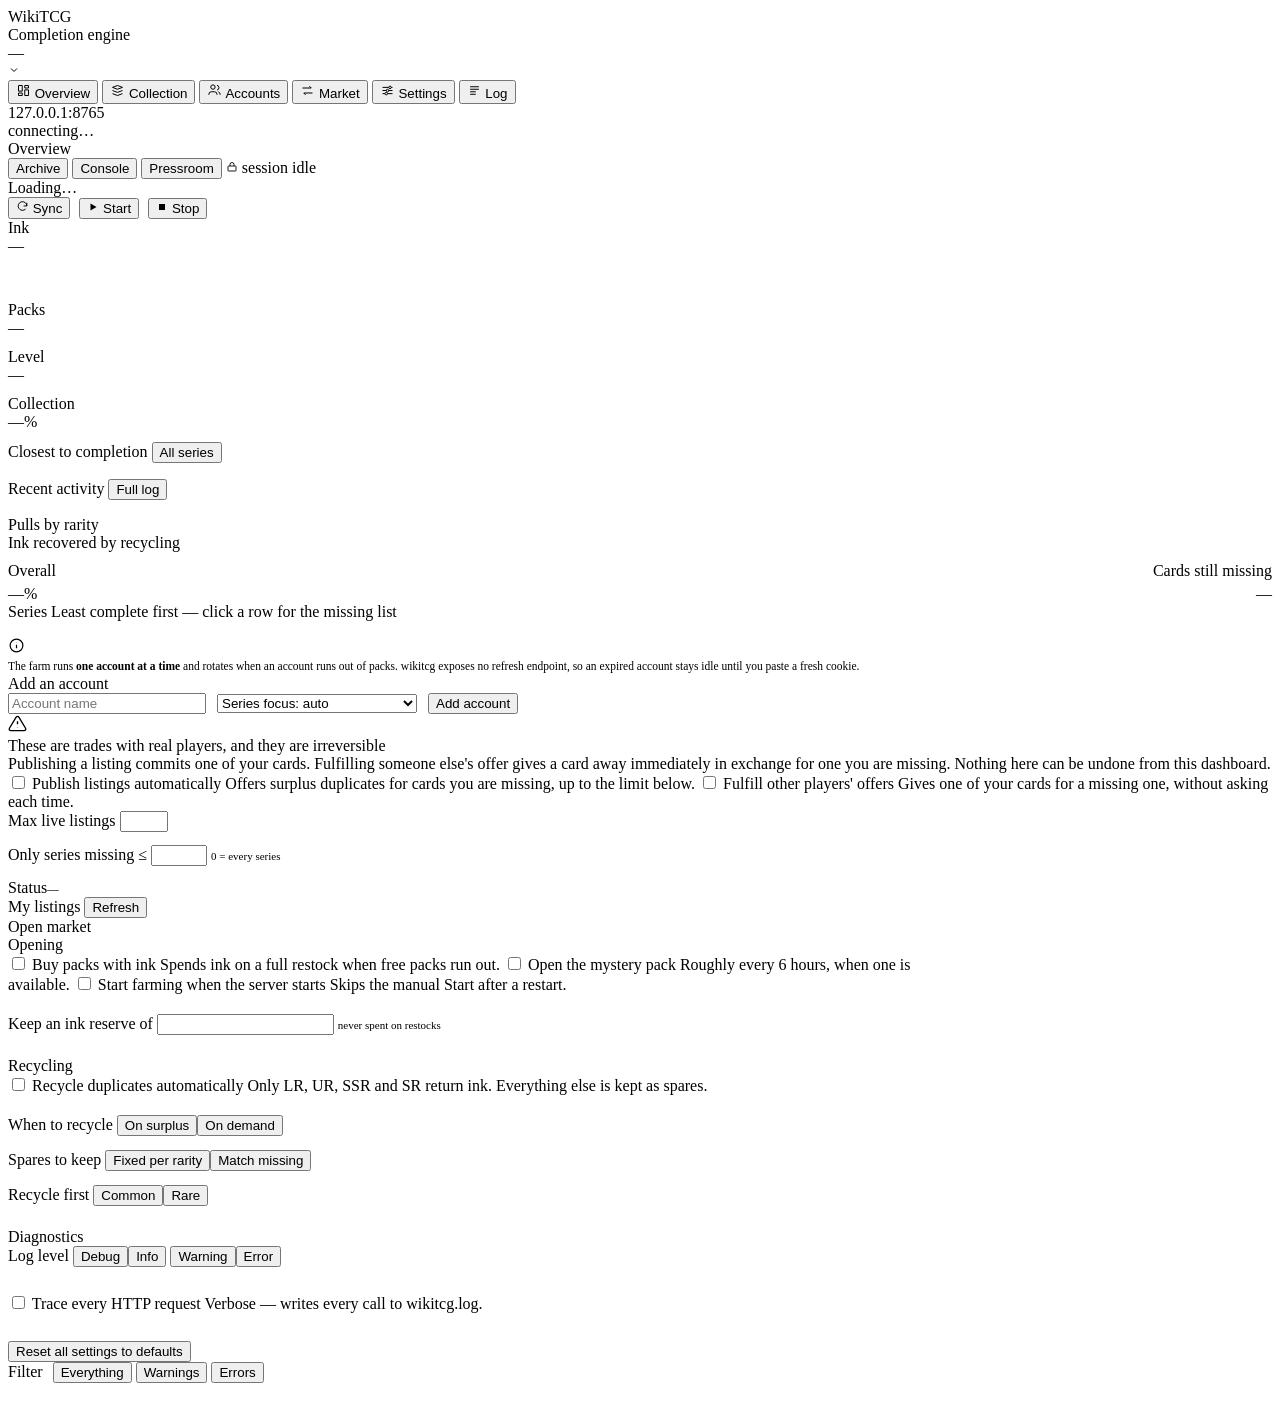
==== commit db8011ac: "refont Front" ====
--- a/frontend/index.html
+++ b/frontend/index.html
@@ -3,952 +3,366 @@
 <head>
 <meta charset="utf-8">
 <meta name="viewport" content="width=device-width, initial-scale=1">
-<title>WikiTCG · Vault</title>
+<title>WikiTCG · Completion engine</title>
 <link rel="preconnect" href="https://fonts.googleapis.com">
 <link rel="preconnect" href="https://fonts.gstatic.com" crossorigin>
-<link href="https://fonts.googleapis.com/css2?family=Fraunces:opsz,wght@9..144,400;9..144,600;9..144,900&family=Spline+Sans:wght@400;500;600&family=Spline+Sans+Mono:wght@400;500&display=swap" rel="stylesheet">
-<style>
-  :root{
-    --bg:#0e0c09; --bg2:#16120c; --panel:#1c1710; --panel2:#241d13;
-    --line:#3a2f1e; --gold:#d4a843; --gold-dim:#8b6914; --ink:#6fb3c9;
-    --txt:#ecdfc6; --txt-dim:#9a8a6c; --good:#7bbf6a; --warn:#d8a23a; --err:#d2674f;
-    --radius:14px;
-    --r-LR:#e0a3ff; --r-UR:#ff9d6b; --r-SSR:#ffd166; --r-SR:#6fb3c9;
-    --r-R:#7bbf6a; --r-UC:#b9a884; --r-C:#7c6c4f;
-  }
-  *{box-sizing:border-box}
-  html,body{margin:0;height:100%}
-  body{
-    font-family:"Spline Sans",sans-serif; color:var(--txt);
-    background:
-      radial-gradient(1200px 600px at 80% -10%, rgba(212,168,67,.10), transparent 60%),
-      radial-gradient(900px 500px at -10% 110%, rgba(111,179,201,.06), transparent 55%),
-      linear-gradient(180deg,var(--bg),var(--bg2));
-    min-height:100%;
-  }
-  body::before{
-    content:""; position:fixed; inset:0; pointer-events:none; opacity:.035; z-index:1;
-    background-image:url("data:image/svg+xml,%3Csvg xmlns='http://www.w3.org/2000/svg' width='120' height='120'%3E%3Cfilter id='n'%3E%3CfeTurbulence type='fractalNoise' baseFrequency='.9' numOctaves='2'/%3E%3C/filter%3E%3Crect width='100%25' height='100%25' filter='url(%23n)'/%3E%3C/svg%3E");
-  }
-  .wrap{position:relative; z-index:2; max-width:1180px; margin:0 auto; padding:28px 22px 60px}
-
-  header{display:flex; align-items:flex-end; justify-content:space-between; gap:20px; flex-wrap:wrap;
-    border-bottom:1px solid var(--line); padding-bottom:18px}
-  .brand h1{font-family:"Fraunces",serif; font-weight:900; font-size:34px; letter-spacing:.5px;
-    margin:0; line-height:1; background:linear-gradient(180deg,#f3e4bd,var(--gold));
-    -webkit-background-clip:text; background-clip:text; color:transparent}
-  .brand .sub{color:var(--txt-dim); font-size:13px; margin-top:6px; letter-spacing:2px; text-transform:uppercase}
-  .controls{display:flex; align-items:center; gap:10px; flex-wrap:wrap}
-  .pill{display:inline-flex; align-items:center; gap:8px; font-family:"Spline Sans Mono",monospace;
-    font-size:12px; padding:7px 12px; border:1px solid var(--line); border-radius:999px;
-    background:var(--panel); text-transform:uppercase; letter-spacing:1px}
-  .dot{width:8px;height:8px;border-radius:50%;background:var(--txt-dim);box-shadow:0 0 0 0 rgba(0,0,0,0)}
-  .dot.on{background:var(--good); animation:pulse 2s infinite}
-  .dot.run{background:var(--gold); animation:pulse 1.1s infinite}
-  .dot.wait{background:var(--warn)} .dot.err{background:var(--err)} .dot.off{background:var(--err)}
-  @keyframes pulse{0%{box-shadow:0 0 0 0 rgba(212,168,67,.5)}70%{box-shadow:0 0 0 7px rgba(212,168,67,0)}100%{box-shadow:0 0 0 0 rgba(212,168,67,0)}}
-  button{font-family:"Spline Sans",sans-serif; font-weight:600; font-size:13px; cursor:pointer;
-    color:var(--bg); background:linear-gradient(180deg,#f0dca8,var(--gold)); border:none;
-    padding:10px 16px; border-radius:10px; transition:transform .08s ease, filter .15s ease}
-  button:hover{filter:brightness(1.08)} button:active{transform:translateY(1px)}
-  button.ghost{background:transparent; color:var(--txt); border:1px solid var(--line)}
-  button:disabled{opacity:.4; cursor:not-allowed; filter:none}
-
-  .banner{margin:16px 0 0; padding:11px 16px; border-radius:10px; font-size:13px;
-    border:1px solid var(--line); background:var(--panel); color:var(--txt-dim); display:none}
-  .banner.show{display:block} .banner b{color:var(--warn)}
-
-  .stats{display:grid; grid-template-columns:repeat(4,1fr); gap:14px; margin:22px 0 14px}
-  .stat{background:linear-gradient(180deg,var(--panel),var(--panel2)); border:1px solid var(--line);
-    border-radius:var(--radius); padding:16px 18px; position:relative; overflow:hidden}
-  .stat::after{content:""; position:absolute; right:-30px; top:-30px; width:90px; height:90px;
-    border-radius:50%; background:radial-gradient(circle,rgba(212,168,67,.12),transparent 70%)}
-  .stat .k{font-size:11px; letter-spacing:2px; text-transform:uppercase; color:var(--txt-dim)}
-  .stat .v{font-family:"Spline Sans Mono",monospace; font-size:30px; font-weight:500; margin-top:6px;
-    color:var(--gold); line-height:1.05}
-  .stat .v small{font-size:14px; color:var(--txt-dim)}
-  .stat.ink .v{color:var(--ink)}
-  .stat .note{font-family:"Spline Sans Mono",monospace; font-size:11px; color:var(--txt-dim); margin-top:7px;
-    min-height:13px}
-  .stat .note b{color:var(--gold)}
-  .xpbar{height:5px; border-radius:5px; background:#000; margin-top:9px; overflow:hidden; border:1px solid rgba(0,0,0,.4)}
-  .xpbar > i{display:block; height:100%; background:linear-gradient(90deg,var(--gold-dim),var(--gold)); transition:width .5s ease}
-
-  .panel{background:linear-gradient(180deg,var(--panel),var(--panel2)); border:1px solid var(--line);
-    border-radius:var(--radius); padding:14px 18px; margin-bottom:20px}
-  .panel-row{display:flex; align-items:center; gap:22px 26px; flex-wrap:wrap}
-  .panel .lab{font-size:11px; letter-spacing:1.5px; text-transform:uppercase; color:var(--txt-dim); margin-right:4px}
-  .toggle{display:inline-flex; align-items:center; gap:9px; cursor:pointer; user-select:none; font-size:13px}
-  .toggle input{display:none}
-  .track{width:38px; height:21px; border-radius:999px; background:#0c0a07; border:1px solid var(--line);
-    position:relative; transition:background .15s ease, border-color .15s ease; flex:0 0 auto}
-  .track::after{content:""; position:absolute; top:2px; left:2px; width:15px; height:15px; border-radius:50%;
-    background:var(--txt-dim); transition:transform .16s ease, background .16s ease}
-  .toggle input:checked + .track{background:rgba(123,191,106,.25); border-color:var(--good)}
-  .toggle input:checked + .track::after{transform:translateX(17px); background:var(--good)}
-  .seg{display:inline-flex; border:1px solid var(--line); border-radius:9px; overflow:hidden}
-  .seg button{background:transparent; color:var(--txt-dim); border:none; padding:7px 13px; border-radius:0; font-size:12px}
-  .seg button.active{background:var(--gold); color:var(--bg)}
-  .num{display:inline-flex; align-items:center; gap:8px; font-size:13px}
-  .num input, .num select{width:74px; background:#0c0a07; border:1px solid var(--line); color:var(--txt); border-radius:8px;
-    padding:6px 9px; font-family:"Spline Sans Mono",monospace; font-size:13px}
-  .num input:focus, .num select:focus{outline:none; border-color:var(--gold-dim)}
-
-  .layout{display:grid; grid-template-columns:1.55fr 1fr; gap:20px; align-items:start}
-  @media(max-width:900px){.layout{grid-template-columns:1fr}.stats{grid-template-columns:repeat(2,1fr)}}
-  h2{font-family:"Fraunces",serif; font-weight:600; font-size:19px; margin:0 0 14px;
-    display:flex; align-items:center; gap:10px}
-  h2 .count{font-family:"Spline Sans Mono",monospace; font-size:12px; color:var(--txt-dim)}
-
-  .series{display:flex; flex-direction:column; gap:10px}
-  .srow{background:linear-gradient(180deg,var(--panel),var(--panel2)); border:1px solid var(--line);
-    border-radius:12px; padding:13px 15px}
-  .srow.done{opacity:.6}
-  .stop{display:flex; justify-content:space-between; align-items:baseline; gap:12px}
-  .sname{font-weight:600}
-  .smeta{font-family:"Spline Sans Mono",monospace; font-size:12px; color:var(--txt-dim)}
-  .smeta b{color:var(--gold)}
-  .bar{height:8px; border-radius:6px; background:#000; margin-top:10px; overflow:hidden;
-    border:1px solid rgba(0,0,0,.4)}
-  .bar > i{display:block; height:100%; border-radius:6px; transition:width .5s ease;
-    background:linear-gradient(90deg,var(--accent,#8b6914),var(--accent2,#d4a843))}
-  .miss{font-size:11px; color:var(--txt-dim); margin-top:6px}
-  .miss b{color:var(--txt)}
-
-  .log{background:linear-gradient(180deg,var(--panel),var(--panel2)); border:1px solid var(--line);
-    border-radius:var(--radius); padding:16px; height:560px; display:flex; flex-direction:column}
-  .feed{overflow-y:auto; flex:1; margin:-4px -6px 0; padding:0 6px}
-  .feed::-webkit-scrollbar{width:8px} .feed::-webkit-scrollbar-thumb{background:var(--line);border-radius:8px}
-  .entry{display:grid; grid-template-columns:64px 1fr; gap:10px; padding:8px 0;
-    border-bottom:1px dashed rgba(58,47,30,.6); font-size:13px; animation:fade .3s ease}
-  @keyframes fade{from{opacity:0;transform:translateY(-3px)}to{opacity:1}}
-  .entry time{font-family:"Spline Sans Mono",monospace; font-size:11px; color:var(--txt-dim)}
-  .entry .msg{color:var(--txt)}
-  .entry .tag{font-family:"Spline Sans Mono",monospace; font-size:10px; text-transform:uppercase;
-    letter-spacing:1px; color:var(--gold-dim)}
-  .entry.warn .msg{color:var(--warn)} .entry.error .msg{color:var(--err)}
-  .ink-plus{color:var(--ink); font-family:"Spline Sans Mono",monospace; font-size:12px}
-  .empty{color:var(--txt-dim); font-size:13px; text-align:center; margin-top:30px}
-  footer{margin-top:30px; color:var(--txt-dim); font-size:11px; text-align:center; letter-spacing:1px}
-
-  .grid3{display:grid; grid-template-columns:1.2fr 1fr 1fr; gap:20px; margin-top:24px; align-items:start}
-  @media(max-width:900px){.grid3{grid-template-columns:1fr}}
-  .card{background:linear-gradient(180deg,var(--panel),var(--panel2)); border:1px solid var(--line);
-    border-radius:var(--radius); padding:16px 18px}
-  .card h3{font-family:"Fraunces",serif; font-weight:600; font-size:16px; margin:0 0 4px}
-  .card .csub{color:var(--txt-dim); font-size:12px; margin-bottom:12px}
-  .spark{width:100%; height:90px; display:block}
-  .rrow{display:grid; grid-template-columns:34px 1fr 64px; gap:9px; align-items:center; margin:7px 0; font-size:12px}
-  .rrow .rk{font-family:"Spline Sans Mono",monospace; color:var(--txt-dim)}
-  .rrow .rt{height:9px; border-radius:5px; background:#000; overflow:hidden; border:1px solid rgba(0,0,0,.4)}
-  .rrow .rt > i{display:block; height:100%; border-radius:5px}
-  .rrow .rv{font-family:"Spline Sans Mono",monospace; text-align:right; color:var(--txt-dim)}
-  .bigink{font-family:"Spline Sans Mono",monospace; font-size:34px; color:var(--ink); line-height:1}
-  .bigink small{font-size:13px; color:var(--txt-dim)}
-
-  .mkt{margin-top:24px}
-  .mkt-head{display:flex; justify-content:space-between; align-items:center; gap:12px; margin-bottom:6px}
-  .mkt-head h2{margin:0}
-  .mkt-grid{display:grid; grid-template-columns:1fr 1fr; gap:20px; margin-top:10px}
-  @media(max-width:900px){.mkt-grid{grid-template-columns:1fr}}
-  .mkt-list{max-height:240px; overflow-y:auto; display:flex; flex-direction:column; gap:6px; margin-top:6px}
-  .mkt-list::-webkit-scrollbar{width:8px} .mkt-list::-webkit-scrollbar-thumb{background:var(--line);border-radius:8px}
-  .mkt-row{display:grid; grid-template-columns:1fr 16px 1fr auto; align-items:center; gap:8px; font-size:12px;
-    padding:7px 10px; border:1px solid var(--line); border-radius:9px; background:#0c0a07}
-  .mkt-row .mono{font-family:"Spline Sans Mono",monospace}
-  .mkt-arrow{color:var(--gold); text-align:center}
-  .mkt-tag{font-size:10px; font-family:"Spline Sans Mono",monospace; text-transform:uppercase; letter-spacing:.5px}
-
-  .srow{cursor:pointer; transition:border-color .15s ease, transform .06s ease}
-  .srow:hover{border-color:var(--gold-dim)}
-  .srow:active{transform:scale(.997)}
-  .overlay{position:fixed; inset:0; z-index:50; background:rgba(6,5,3,.74); padding:24px;
-    display:none; align-items:center; justify-content:center; backdrop-filter:blur(3px)}
-  .overlay.show{display:flex}
-  .modal{width:min(640px,94vw); max-height:86vh; overflow:auto; padding:22px 24px;
-    background:linear-gradient(180deg,var(--panel),var(--panel2)); border:1px solid var(--line);
-    border-radius:16px; box-shadow:0 24px 70px rgba(0,0,0,.55)}
-  .modal h3{font-family:"Fraunces",serif; font-size:24px; margin:0 0 2px}
-  .modal .sub2{color:var(--txt-dim); font-size:13px; margin-bottom:16px}
-  .modal .close{float:right; background:transparent; border:1px solid var(--line); color:var(--txt);
-    padding:5px 10px; border-radius:8px; cursor:pointer}
-  .chips{display:flex; flex-wrap:wrap; gap:8px; margin:4px 0 18px}
-  .chip{font-family:"Spline Sans Mono",monospace; font-size:13px; padding:6px 11px; border-radius:999px;
-    border:1px solid var(--line); background:#0c0a07}
-  .chip .r{color:var(--txt-dim); margin-right:7px} .chip b{color:var(--gold)}
-  .chip.full b{color:var(--good)} .chip.full{border-color:rgba(123,191,106,.4)}
-  .misslist{border-top:1px solid var(--line); padding-top:12px}
-  .missrow{display:flex; justify-content:space-between; gap:10px; padding:6px 0; font-size:13px;
-    border-bottom:1px dashed rgba(58,47,30,.5)}
-  .missrow .rr{font-family:"Spline Sans Mono",monospace; font-size:11px; color:var(--gold-dim)}
-  .modal .loading{color:var(--txt-dim); font-size:13px}
-  .ta{width:100%; min-height:70px; resize:vertical; background:#0c0a07; border:1px solid var(--line);
-    color:var(--txt); border-radius:9px; padding:9px 11px; font-family:"Spline Sans Mono",monospace;
-    font-size:12px; margin:6px 0 12px; word-break:break-all}
-  .ta:focus{outline:none; border-color:var(--gold-dim)}
-  .pill.click{cursor:pointer} .pill.click:hover{border-color:var(--gold-dim)}
-  .toast{position:fixed; right:18px; bottom:18px; z-index:60; background:var(--panel2); color:var(--txt);
-    border:1px solid var(--good); border-radius:10px; padding:10px 15px; font-size:13px; opacity:0;
-    transform:translateY(8px); transition:opacity .2s, transform .2s; pointer-events:none}
-  .toast.show{opacity:1; transform:translateY(0)}
-</style>
+<link href="https://fonts.googleapis.com/css2?family=Newsreader:opsz,wght@6..72,400;6..72,500;6..72,600&family=Archivo:wght@400;500;600;700&family=Anton&family=IBM+Plex+Mono:wght@400;500;600&display=swap" rel="stylesheet">
+<link rel="stylesheet" href="/assets/css/theme.css">
+<link rel="stylesheet" href="/assets/css/app.css">
 </head>
-<body>
-<div class="wrap">
-  <header>
-    <div class="brand">
-      <h1>The Vault</h1>
-      <div class="sub">WikiTCG · completion engine</div>
-      <div id="current-account" style="font-size:13px;color:var(--txt-dim);margin-top:8px;font-family:Spline Sans Mono,monospace"></div>
-    </div>
-    <div class="controls">
-      <span class="pill"><span id="ws-dot" class="dot off"></span><span id="ws-txt">offline</span></span>
-      <span class="pill"><span id="st-dot" class="dot"></span><span id="st-txt">idle</span></span>
-      <span class="pill click" id="sess-pill" title="Session — click to update the cookie"><span id="sess-dot" class="dot"></span><span id="sess-txt">session</span></span>
-      <button id="btn-start">▶ Start</button>
-      <button id="btn-stop" class="ghost">■ Stop</button>
-      <button id="btn-next" class="ghost" style="display:none">↻ Next</button>
-      <button id="btn-sync" class="ghost">⟳ Sync</button>
-    </div>
-  </header>
-
-  <div id="banner" class="banner"></div>
-
-  <section id="vault-warn" class="banner" style="color:var(--warn);border-color:var(--warn)"></section>
-
-  <section class="stats">
-    <div class="stat ink"><div class="k">Ink</div><div class="v" id="s-ink">—</div>
-      <div class="note" id="s-ink-note"></div></div>
-    <div class="stat"><div class="k">Packs</div>
-      <div class="v" id="s-packs">—<small id="s-packs-max"></small></div>
-      <div class="note" id="s-regen"></div></div>
-    <div class="stat"><div class="k">Level</div><div class="v" id="s-level">—</div>
-      <div class="xpbar"><i id="s-xpbar" style="width:0%"></i></div>
-      <div class="note" id="s-xp"></div></div>
-    <div class="stat"><div class="k">Streak</div><div class="v" id="s-streak">—</div>
-      <div class="note" id="s-streak-note"></div></div>
-  </section>
-
-  <section class="panel" id="accounts-section">
-    <h2 style="margin:0 0 14px">Accounts</h2>
-    <div id="accounts-container">
-      <table style="width:100%;border-collapse:collapse;font-size:13px">
-        <thead style="border-bottom:1px solid var(--line)">
-          <tr style="height:32px">
-            <th style="text-align:left;color:var(--txt-dim);font-weight:400">Name</th>
-            <th style="text-align:left;color:var(--txt-dim);font-weight:400">Series</th>
-            <th style="text-align:left;color:var(--txt-dim);font-weight:400">Status</th>
-            <th style="text-align:right;color:var(--txt-dim);font-weight:400;width:60px">Level</th>
-            <th style="text-align:right;color:var(--txt-dim);font-weight:400;width:60px">Ink</th>
-            <th style="text-align:right;color:var(--txt-dim);font-weight:400;width:60px">Packs</th>
-            <th style="text-align:right;color:var(--txt-dim);font-weight:400;width:70px">Opened</th>
-            <th style="text-align:right;color:var(--txt-dim);font-weight:400;width:80px">Recycled</th>
-            <th style="text-align:left;color:var(--txt-dim);font-weight:400;width:80px">Session</th>
-            <th style="text-align:left;color:var(--txt-dim);font-weight:400;width:160px">Actions</th>
-          </tr>
-        </thead>
-        <tbody id="accounts-list"></tbody>
-      </table>
-    </div>
-    <div id="accounts-empty" style="color:var(--txt-dim);padding:20px;text-align:center">Add an account to start.</div>
-    <div style="margin-top:20px;padding-top:20px;border-top:1px solid var(--line)">
-      <div style="display:flex;gap:10px;margin-bottom:12px;flex-wrap:wrap;align-items:flex-end">
-        <span class="num"><span class="lab">Name</span><input type="text" id="new-acct-name" placeholder="Account name" style="width:150px"></span>
-        <span class="num"><span class="lab">Series</span>
-          <select id="new-acct-series" style="width:170px"><option value="">auto</option></select>
-        </span>
-        <button id="new-acct-btn">Add account</button>
+<body class="t-archive">
+
+<div class="shell">
+  <!-- ============ RAIL ============ -->
+  <aside class="rail">
+    <div class="mark">
+      <div class="wm">WikiTCG</div>
+      <div class="wms">Completion engine</div>
+    </div>
+
+    <div class="acctbox">
+      <div class="hd" id="acct-head">
+        <span class="dot" id="acct-dot"></span>
+        <div style="flex-grow:1; min-width:0">
+          <div class="nm" id="acct-name">—</div>
+          <div class="sb" id="acct-focus"></div>
+        </div>
+        <svg width="12" height="12" viewBox="0 0 24 24" fill="none" stroke="currentColor" stroke-width="2" style="color:var(--txt3)"><path d="M6 9l6 6 6-6"/></svg>
       </div>
-      <div id="acct-error" style="color:var(--err);font-size:12px;display:none"></div>
-    </div>
-  </section>
-
-  <section class="panel">
-    <div class="panel-row">
-      <span class="lab" id="cfg-label" title="">Settings</span>
-      <label class="toggle"><input type="checkbox" id="c-buy"><span class="track"></span>Buy packs with ink</label>
-      <label class="toggle"><input type="checkbox" id="c-recycle"><span class="track"></span>Auto recycle</label>
-      <label class="toggle"><input type="checkbox" id="c-mystery"><span class="track"></span>Mystery pack (~6h)</label>
-      <label class="toggle"><input type="checkbox" id="c-mkt"><span class="track"></span>Auto-listings</label>
-      <button class="ghost" id="btn-adv-toggle" style="font-size:12px;padding:7px 12px">Advanced ▼</button>
-    </div>
-    <div id="adv-panel" hidden style="margin-top:16px">
-      <div class="panel-row">
-        <span class="lab">Advanced</span>
-        <span class="num"><span class="lab">Ink reserve</span>
-          <input type="number" id="c-reserve" min="0" step="50"></span>
-        <span class="num"><span class="lab">Recycling</span>
-          <span class="seg" id="c-recmode">
-            <button data-v="surplus">Surplus</button><button data-v="on_demand">On demand</button>
-          </span></span>
-        <span class="num"><span class="lab">Reserve</span>
-          <span class="seg" id="c-resmode" title="Duplicates kept: Fixed = keep_spares; Missing = as many as missing cards per rarity">
-            <button data-v="fixed">Fixed</button><button data-v="missing">Missing</button>
-          </span></span>
-        <span class="num"><span class="lab">Recycle priority</span>
-          <span class="seg" id="c-recprio">
-            <button data-v="common_first">Common first</button><button data-v="rare_first">Rare first</button>
-          </span></span>
-        <label class="toggle"><input type="checkbox" id="c-autostart"><span class="track"></span>Auto start</label>
-        <label class="toggle"><input type="checkbox" id="c-fulfill"><span class="track"></span>Fulfill offers</label>
-        <span class="num"><span class="lab">Max listings</span><input type="number" id="c-maxlist" min="1" max="20" step="1" style="width:56px"></span>
-        <span class="num"><span class="lab" title="Only target series missing ≤ N cards (0 = all)">Focus ≤</span><input type="number" id="c-near" min="0" max="200" step="1" style="width:56px"></span>
-        <span class="num"><span class="lab">Logs</span>
-          <span class="seg" id="c-loglevel">
-            <button data-v="DEBUG">DEBUG</button><button data-v="INFO">INFO</button><button data-v="WARNING">WARN</button><button data-v="ERROR">ERR</button>
-          </span></span>
-        <label class="toggle"><input type="checkbox" id="c-logreq"><span class="track"></span>Trace requests</label>
-        <button class="ghost" id="c-reset" style="font-size:12px; padding:7px 12px">↺ Reset</button>
-      </div>
-    </div>
-  </section>
-
-  <div class="layout">
-    <section>
-      <h2>Series progress <span class="count" id="series-count"></span></h2>
-      <div class="series" id="series"></div>
-    </section>
-    <section>
-      <h2>Live log</h2>
-      <div class="log"><div class="feed" id="feed"><div class="empty">Waiting for activity…</div></div></div>
-    </section>
-  </div>
-
-  <section class="grid3">
-    <div class="card">
-      <h3>Ink over time</h3>
-      <div class="csub" id="ink-trend">—</div>
-      <svg class="spark" id="spark" viewBox="0 0 320 90" preserveAspectRatio="none"></svg>
-    </div>
-    <div class="card">
-      <h3>Pulls by rarity</h3>
-      <div class="csub" id="pull-sub">—</div>
-      <div id="pull-bars"></div>
-    </div>
-    <div class="card">
-      <h3>Recycling</h3>
-      <div class="csub">Total ink recovered</div>
-      <div class="bigink"><span id="rec-ink">0</span> <small>ink · <span id="rec-count">0</span> card(s)</small></div>
-      <div id="rec-bars" style="margin-top:12px"></div>
-    </div>
-  </section>
-
-  <section class="panel mkt">
-    <div class="mkt-head">
-      <h2>Marketplace <span class="count" id="mkt-status">—</span></h2>
-      <div style="display:flex; gap:16px; align-items:center; flex-wrap:wrap">
-        <button class="ghost" id="mkt-refresh">⟳ Refresh</button>
-      </div>
-    </div>
-    <div class="csub" style="color:var(--txt-dim);font-size:12px">
-      ⚠️ Trades with <b>real players</b> (commits your cards). The <code>create</code>/<code>cancel</code>
-      contract is verified live. "Fulfill offers" gives one of your cards for a missing one — <b>irreversible</b>.
-    </div>
-    <div class="mkt-grid">
-      <div><div class="csub">My listings</div><div id="mkt-mine" class="mkt-list"><div class="csub">—</div></div></div>
-      <div><div class="csub">Market — active listings</div><div id="mkt-market" class="mkt-list"><div class="csub">—</div></div></div>
-    </div>
-  </section>
-
-  <div class="overlay" id="overlay" onclick="if(event.target===this)closeModal()">
-    <div class="modal" id="modal"></div>
-  </div>
-
-  <footer>wikitcg-completer · real-time dashboard (WebSocket + 5 s refresh)</footer>
+      <div id="acct-menu" hidden></div>
+    </div>
+
+    <div class="nav">
+      <button class="navitem on" data-view="overview">
+        <svg width="15" height="15" viewBox="0 0 24 24" fill="none" stroke="currentColor" stroke-width="1.6"><path d="M4 13h6V4H4zM14 20h6v-9h-6zM4 20h6v-4H4zM14 8h6V4h-6z"/></svg>
+        Overview
+      </button>
+      <button class="navitem" data-view="collection">
+        <svg width="15" height="15" viewBox="0 0 24 24" fill="none" stroke="currentColor" stroke-width="1.6"><path d="M4 7l8-3 8 3-8 3zM4 12l8 3 8-3M4 17l8 3 8-3"/></svg>
+        Collection <span class="ct" id="nav-open"></span>
+      </button>
+      <button class="navitem" data-view="accounts">
+        <svg width="15" height="15" viewBox="0 0 24 24" fill="none" stroke="currentColor" stroke-width="1.6"><path d="M16 19v-1a4 4 0 00-4-4H7a4 4 0 00-4 4v1M9.5 10a3.5 3.5 0 100-7 3.5 3.5 0 000 7zM21 19v-1a4 4 0 00-3-3.9M16 3.6a4 4 0 010 7.8"/></svg>
+        Accounts <span class="ct" id="nav-accts"></span>
+      </button>
+      <button class="navitem" data-view="market">
+        <svg width="15" height="15" viewBox="0 0 24 24" fill="none" stroke="currentColor" stroke-width="1.6"><path d="M4 8h14l-3-3M20 16H6l3 3"/></svg>
+        Market <span class="ct" id="nav-mkt"></span>
+      </button>
+      <button class="navitem" data-view="settings">
+        <svg width="15" height="15" viewBox="0 0 24 24" fill="none" stroke="currentColor" stroke-width="1.6"><path d="M4 7h10M18 7h2M4 17h4M12 17h8M4 12h6M14 12h6"/><circle cx="16" cy="7" r="2"/><circle cx="10" cy="17" r="2"/><circle cx="12" cy="12" r="2"/></svg>
+        Settings
+      </button>
+      <button class="navitem" data-view="log">
+        <svg width="15" height="15" viewBox="0 0 24 24" fill="none" stroke="currentColor" stroke-width="1.6"><path d="M5 6h14M5 10h14M5 14h9M5 18h9"/></svg>
+        Log
+      </button>
+    </div>
+
+    <div class="railfoot">
+      <span id="host-label">127.0.0.1:8765</span><br>
+      <span class="mono" id="ws-txt">connecting…</span>
+    </div>
+  </aside>
+
+  <!-- ============ MAIN ============ -->
+  <main class="main">
+    <div class="topbar">
+      <div class="crumb" id="crumb">Overview</div>
+      <div style="flex-grow:1"></div>
+      <span class="seg tiny" id="theme-switch" title="Visual direction">
+        <button data-theme="archive" class="on">Archive</button>
+        <button data-theme="console">Console</button>
+        <button data-theme="pressroom">Pressroom</button>
+      </span>
+      <span class="chip click" id="sess-chip" title="Session — click to paste a new cookie">
+        <svg width="12" height="12" viewBox="0 0 24 24" fill="none" stroke="currentColor" stroke-width="1.8"><rect x="4" y="10" width="16" height="10" rx="1"/><path d="M8 10V7a4 4 0 018 0v3"/></svg>
+        <span id="sess-txt">session</span>
+      </span>
+      <span class="chip" id="status-chip"><span class="dot" id="st-dot"></span><span id="st-txt">idle</span></span>
+    </div>
+
+    <div class="body">
+      <div class="alertband hide" id="banner"></div>
+      <div class="alertband hide" id="vault-warn"></div>
+
+      <!-- ---------- OVERVIEW ---------- -->
+      <section class="view on" data-view="overview">
+        <div class="runstrip" id="runstrip">
+          <div style="flex-grow:1; min-width:0">
+            <div class="runtitle" id="run-title">Loading…</div>
+            <div class="runsub" id="run-sub"></div>
+          </div>
+          <div style="display:flex; align-items:center; gap:9px">
+            <button class="btn" id="btn-sync">
+              <svg width="13" height="13" viewBox="0 0 24 24" fill="none" stroke="currentColor" stroke-width="1.8"><path d="M20 11a8 8 0 10-2.3 5.7M20 5v6h-6"/></svg>
+              Sync
+            </button>
+            <button class="btn" id="btn-next" hidden>
+              <svg width="13" height="13" viewBox="0 0 24 24" fill="none" stroke="currentColor" stroke-width="1.8"><path d="M5 12h14M13 6l6 6-6 6"/></svg>
+              Next account
+            </button>
+            <button class="btn primary" id="btn-start">
+              <svg width="12" height="12" viewBox="0 0 24 24" fill="currentColor"><path d="M7 5l12 7-12 7z"/></svg>
+              Start
+            </button>
+            <button class="btn danger" id="btn-stop">
+              <svg width="12" height="12" viewBox="0 0 24 24" fill="currentColor"><rect x="6" y="6" width="12" height="12"/></svg>
+              Stop
+            </button>
+          </div>
+        </div>
+
+        <div class="stats">
+          <div class="card stat">
+            <div class="k">Ink</div>
+            <div class="v" id="s-ink" style="color:var(--accent)">—</div>
+            <svg id="spark" viewBox="0 0 300 40" preserveAspectRatio="none" style="width:100%; height:38px; display:block; margin-top:8px"></svg>
+            <div class="n" id="s-ink-note"></div>
+          </div>
+          <div class="card stat">
+            <div class="k">Packs</div>
+            <div class="v"><span id="s-packs">—</span><span class="u" id="s-packs-max"></span></div>
+            <div class="track" style="margin-top:11px"><i id="s-packbar" style="width:0%; background:var(--accent)"></i></div>
+            <div class="n" id="s-regen"></div>
+          </div>
+          <div class="card stat">
+            <div class="k">Level</div>
+            <div class="v" id="s-level">—</div>
+            <div class="track" style="margin-top:11px"><i id="s-xpbar" style="width:0%; background:var(--accent)"></i></div>
+            <div class="n" id="s-xp"></div>
+          </div>
+          <div class="card stat">
+            <div class="k">Collection</div>
+            <div class="v"><span id="s-pct">—</span><span class="u">%</span></div>
+            <div class="track" style="margin-top:11px"><i id="s-pctbar" style="width:0%; background:var(--good)"></i></div>
+            <div class="n" id="s-pct-note"></div>
+          </div>
+        </div>
+
+        <div class="two">
+          <div>
+            <div class="sechd">
+              <span class="t">Closest to completion</span><span class="ln"></span>
+              <button class="btn link" data-goto="collection">All series</button>
+            </div>
+            <div class="card" style="padding:6px 16px 10px"><div id="near-list"></div></div>
+          </div>
+          <div>
+            <div class="sechd">
+              <span class="t">Recent activity</span><span class="ln"></span>
+              <button class="btn link" data-goto="log">Full log</button>
+            </div>
+            <div class="card" style="padding:6px 16px 10px"><div class="feed" id="recent-feed"></div></div>
+          </div>
+        </div>
+
+        <div class="half">
+          <div>
+            <div class="sechd"><span class="t">Pulls by rarity</span><span class="ln"></span><span class="x mono" id="pull-sub"></span></div>
+            <div class="card"><div id="pull-bars"></div></div>
+          </div>
+          <div>
+            <div class="sechd"><span class="t">Ink recovered by recycling</span><span class="ln"></span><span class="x mono" id="rec-sub"></span></div>
+            <div class="card">
+              <div id="rec-bars"></div>
+              <div id="rec-fails" style="font-size:11px; color:var(--warn); margin-top:10px"></div>
+            </div>
+          </div>
+        </div>
+      </section>
+
+      <!-- ---------- COLLECTION ---------- -->
+      <section class="view" data-view="collection">
+        <div class="card" style="display:flex; align-items:center; gap:26px; flex-wrap:wrap">
+          <div>
+            <div class="caps">Overall</div>
+            <div class="stat"><div class="v" style="margin-top:5px"><span id="c-pct">—</span><span class="u">%</span></div></div>
+          </div>
+          <div style="flex-grow:1; min-width:200px">
+            <div class="track tall"><i id="c-pctbar" style="width:0%; background:var(--good)"></i></div>
+            <div style="font-size:11.5px; color:var(--txt3); margin-top:8px" id="c-note"></div>
+          </div>
+          <div style="text-align:right">
+            <div class="caps">Cards still missing</div>
+            <div class="stat"><div class="v" style="margin-top:5px; color:var(--bad)" id="c-missing">—</div></div>
+          </div>
+        </div>
+        <div>
+          <div class="sechd"><span class="t">Series</span><span class="ln"></span>
+            <span class="x">Least complete first — click a row for the missing list</span></div>
+          <div class="card" style="padding:6px 16px 10px"><div id="series-list"></div></div>
+        </div>
+      </section>
+
+      <!-- ---------- ACCOUNTS ---------- -->
+      <section class="view" data-view="accounts">
+        <div class="alertband" style="border-left-color:var(--txt3)">
+          <svg width="17" height="17" viewBox="0 0 24 24" fill="none" stroke="currentColor" stroke-width="1.7" style="flex:0 0 auto; color:var(--txt2)"><circle cx="12" cy="12" r="9"/><path d="M12 11v5M12 8v.5"/></svg>
+          <div style="font-size:11.5px; color:var(--txt2); line-height:1.45; flex-grow:1">
+            The farm runs <b>one account at a time</b> and rotates when an account runs out of packs.
+            wikitcg exposes no refresh endpoint, so an expired account stays idle until you paste a fresh cookie.
+          </div>
+        </div>
+        <div class="acards" id="accounts-list"></div>
+        <div id="accounts-empty" class="empty" hidden>No accounts yet — add one below.</div>
+        <div>
+          <div class="sechd"><span class="t">Add an account</span><span class="ln"></span></div>
+          <div class="card" style="display:flex; gap:11px; align-items:center; flex-wrap:wrap">
+            <input type="text" id="new-acct-name" placeholder="Account name" style="width:190px">
+            <select id="new-acct-series" style="width:200px"><option value="">Series focus: auto</option></select>
+            <button class="btn primary" id="new-acct-btn">Add account</button>
+            <span id="acct-error" style="color:var(--bad); font-size:12px"></span>
+          </div>
+        </div>
+      </section>
+
+      <!-- ---------- MARKET ---------- -->
+      <section class="view" data-view="market">
+        <div class="warnband">
+          <svg width="19" height="19" viewBox="0 0 24 24" fill="none" stroke="currentColor" stroke-width="1.7" style="flex:0 0 auto; color:var(--bad)"><path d="M10.3 3.9L1.8 18a2 2 0 001.7 3h17a2 2 0 001.7-3L13.7 3.9a2 2 0 00-3.4 0zM12 9v4M12 17v.5"/></svg>
+          <div style="flex-grow:1">
+            <div class="wt">These are trades with real players, and they are irreversible</div>
+            <div class="wb">Publishing a listing commits one of your cards. Fulfilling someone else's offer gives
+              a card away immediately in exchange for one you are missing. Nothing here can be undone from this dashboard.</div>
+          </div>
+        </div>
+
+        <div class="half">
+          <div class="card">
+            <label class="tg dgr">
+              <input type="checkbox" id="c-mkt"><span class="sw2"></span>
+              <span><span class="lb">Publish listings automatically</span>
+              <span class="hp">Offers surplus duplicates for cards you are missing, up to the limit below.</span></span>
+            </label>
+            <label class="tg dgr" style="border-top:var(--bw) solid var(--rule)">
+              <input type="checkbox" id="c-fulfill"><span class="sw2"></span>
+              <span><span class="lb">Fulfill other players' offers</span>
+              <span class="hp">Gives one of your cards for a missing one, without asking each time.</span></span>
+            </label>
+          </div>
+          <div class="card" style="display:flex; flex-direction:column; gap:13px; justify-content:center">
+            <div class="fld"><span class="fl">Max live listings</span>
+              <input type="number" id="c-maxlist" min="1" max="20" step="1"></div>
+            <div class="fld"><span class="fl">Only series missing ≤</span>
+              <input type="number" id="c-near" min="0" max="200" step="1">
+              <span style="color:var(--txt3); font-size:11px">0 = every series</span></div>
+            <div class="fld"><span class="fl">Status</span><span class="mono" id="mkt-status" style="font-size:11.5px; color:var(--txt3)">—</span></div>
+          </div>
+        </div>
+
+        <div class="half">
+          <div>
+            <div class="sechd"><span class="t">My listings</span><span class="ln"></span>
+              <button class="btn link" id="mkt-refresh">Refresh</button></div>
+            <div class="mlist" id="mkt-mine"></div>
+          </div>
+          <div>
+            <div class="sechd"><span class="t">Open market</span><span class="ln"></span></div>
+            <div class="mlist" id="mkt-market"></div>
+          </div>
+        </div>
+      </section>
+
+      <!-- ---------- SETTINGS ---------- -->
+      <section class="view" data-view="settings">
+        <div style="display:flex; flex-direction:column; gap:22px; max-width:960px">
+          <div>
+            <div class="sechd"><span class="t">Opening</span><span class="ln"></span></div>
+            <div class="card">
+              <label class="tg"><input type="checkbox" id="c-buy"><span class="sw2"></span>
+                <span><span class="lb">Buy packs with ink</span>
+                <span class="hp">Spends ink on a full restock when free packs run out.</span></span></label>
+              <label class="tg" style="border-top:var(--bw) solid var(--rule)">
+                <input type="checkbox" id="c-mystery"><span class="sw2"></span>
+                <span><span class="lb">Open the mystery pack</span>
+                <span class="hp">Roughly every 6 hours, when one is available.</span></span></label>
+              <label class="tg" style="border-top:var(--bw) solid var(--rule)">
+                <input type="checkbox" id="c-autostart"><span class="sw2"></span>
+                <span><span class="lb">Start farming when the server starts</span>
+                <span class="hp">Skips the manual Start after a restart.</span></span></label>
+              <div class="fld" style="border-top:var(--bw) solid var(--rule); padding-top:14px; margin-top:6px">
+                <span class="fl">Keep an ink reserve of</span>
+                <input type="number" id="c-reserve" min="0" step="50">
+                <span style="color:var(--txt3); font-size:11px">never spent on restocks</span>
+              </div>
+            </div>
+          </div>
+
+          <div>
+            <div class="sechd"><span class="t">Recycling</span><span class="ln"></span></div>
+            <div class="card">
+              <label class="tg"><input type="checkbox" id="c-recycle"><span class="sw2"></span>
+                <span><span class="lb">Recycle duplicates automatically</span>
+                <span class="hp">Only LR, UR, SSR and SR return ink. Everything else is kept as spares.</span></span></label>
+              <div style="border-top:var(--bw) solid var(--rule); padding-top:14px; margin-top:6px; display:flex; flex-direction:column; gap:14px">
+                <div class="fld"><span class="fl">When to recycle</span>
+                  <span class="seg" id="c-recmode">
+                    <button data-v="surplus">On surplus</button><button data-v="on_demand">On demand</button>
+                  </span>
+                  <span style="font-size:11px; color:var(--txt3)" id="h-recmode"></span>
+                </div>
+                <div class="fld"><span class="fl">Spares to keep</span>
+                  <span class="seg" id="c-resmode">
+                    <button data-v="fixed">Fixed per rarity</button><button data-v="missing">Match missing</button>
+                  </span>
+                  <span style="font-size:11px; color:var(--txt3)" id="h-resmode"></span>
+                </div>
+                <div class="fld"><span class="fl">Recycle first</span>
+                  <span class="seg" id="c-recprio">
+                    <button data-v="common_first">Common</button><button data-v="rare_first">Rare</button>
+                  </span>
+                  <span style="font-size:11px; color:var(--txt3)" id="h-recprio"></span>
+                </div>
+              </div>
+            </div>
+          </div>
+
+          <div>
+            <div class="sechd"><span class="t">Diagnostics</span><span class="ln"></span></div>
+            <div class="card" style="display:flex; flex-direction:column; gap:14px">
+              <div class="fld"><span class="fl">Log level</span>
+                <span class="seg" id="c-loglevel">
+                  <button data-v="DEBUG">Debug</button><button data-v="INFO">Info</button>
+                  <button data-v="WARNING">Warning</button><button data-v="ERROR">Error</button>
+                </span>
+              </div>
+              <label class="tg" style="border-top:var(--bw) solid var(--rule); padding-top:12px">
+                <input type="checkbox" id="c-logreq"><span class="sw2"></span>
+                <span><span class="lb">Trace every HTTP request</span>
+                <span class="hp">Verbose — writes every call to wikitcg.log.</span></span></label>
+              <div style="border-top:var(--bw) solid var(--rule); padding-top:14px; display:flex; align-items:center; gap:12px; flex-wrap:wrap">
+                <button class="btn sm" id="c-reset">Reset all settings to defaults</button>
+                <span style="font-size:11px; color:var(--txt3)" id="cfg-over"></span>
+              </div>
+            </div>
+          </div>
+        </div>
+      </section>
+
+      <!-- ---------- LOG ---------- -->
+      <section class="view" data-view="log">
+        <div style="display:flex; align-items:center; gap:10px; flex-wrap:wrap">
+          <span class="caps">Filter</span>
+          <span class="seg" id="log-filter">
+            <button data-v="all" class="on">Everything</button>
+            <button data-v="warn">Warnings</button>
+            <button data-v="error">Errors</button>
+          </span>
+          <div style="flex-grow:1"></div>
+          <span class="mono" style="font-size:11px; color:var(--txt3)" id="log-count"></span>
+        </div>
+        <div class="card" style="padding:6px 16px 10px"><div class="feed" id="full-feed"></div></div>
+      </section>
+
+    </div>
+  </main>
 </div>
+
+<div class="overlay side" id="ov-series"><div class="sheet" id="series-sheet"></div></div>
+<div class="overlay mid" id="ov-modal"><div class="sheet" id="modal-sheet"></div></div>
 <div class="toast" id="toast"></div>
 
-<script>
-const $ = s => document.querySelector(s);
-const fmt = n => (n || 0).toLocaleString('en-US');
-const esc = s => String(s || '').replace(/&/g,'&amp;').replace(/</g,'&lt;').replace(/>/g,'&gt;').replace(/"/g,'&quot;').replace(/'/g,'&#39;');
-const RARITIES = ['LR','UR','SSR','SR','R','UC','C'];
-const rcol = r => getComputedStyle(document.documentElement).getPropertyValue('--r-'+r).trim() || '#d4a843';
-const isValidColor = c => /^#[0-9a-f]{3,8}$/i.test(c || '');
-let feedEmpty = true;
-let regenAt = null, packsNow = 0, packsMax = 0;
-let currentAccountId = null;
-let accounts = [], accountsHtml = '', seriesMenu = [], seriesKey = '';
-
-const STATUS = {
-  idle:['on','idle'], syncing:['run','syncing'], running:['run','running'],
-  waiting:['wait','awaiting regen'], stopped:['on','stopped'], error:['err','error']
-};
-
-function toast(msg){
-  const t = $('#toast'); t.textContent = msg; t.classList.add('show');
-  clearTimeout(toast._t); toast._t = setTimeout(()=>t.classList.remove('show'), 1800);
-}
-
-function setStatus(s){
-  const [cls,label] = STATUS[s] || ['on', s];
-  $('#st-dot').className = 'dot ' + cls;
-  $('#st-txt').textContent = label;
-  $('#btn-start').disabled = (s === 'running' || s === 'syncing');
-  $('#btn-stop').disabled  = !(s === 'running' || s === 'waiting' || s === 'syncing');
-}
-
-function setResources(r){
-  if(!r) return;
-  $('#s-ink').textContent   = fmt(r.ink);
-  packsNow = r.total_available || r.free_packs || 0;
-  packsMax = r.max_free_packs || 0;
-  $('#s-packs').firstChild.textContent = fmt(packsNow);
-  $('#s-packs-max').textContent = packsMax ? ' / ' + fmt(packsMax) : '';
-  $('#s-level').textContent = fmt(r.level);
-  const prog = (r.xp_progress != null) ? r.xp_progress : 0;
-  $('#s-xpbar').style.width = Math.round(prog*100) + '%';
-  $('#s-xp').textContent = r.xp_to_next ? fmt(r.xp_to_next) + ' xp -> next level' : '';
-  $('#s-streak').textContent = '🔥 ' + fmt(r.streak);
-  if(r.listings_active != null) $('#s-streak-note').textContent = r.listings_active + ' active listing(s)';
-  regenAt = r.next_regen_at || null;
-  tickRegen();
-}
-
-function tickRegen(){
-  const el = $('#s-regen');
-  if(packsMax && packsNow >= packsMax){ el.innerHTML = 'full'; return; }
-  if(!regenAt){ el.textContent = ''; return; }
-  let ms = regenAt - Date.now();
-  if(ms <= 0){ el.innerHTML = 'regen imminent...'; return; }
-  const s = Math.floor(ms/1000), m = Math.floor(s/60);
-  const txt = m>0 ? `${m}m ${String(s%60).padStart(2,'0')}s` : `${s}s`;
-  el.innerHTML = 'next pack in <b>'+txt+'</b>';
-}
-setInterval(tickRegen, 1000);
-
-function renderSeries(list){
-  if(!list) return;
-  list = [...list].sort((a,b)=> (a.missing===0)-(b.missing===0) || (Number(a.pct)||0)-(Number(b.pct)||0));
-  const menu = list.filter(s=>s.series_id!=='mystery').sort((a,b)=>String(a.name).localeCompare(String(b.name)));
-  const key = menu.map(s=>s.series_id+'|'+s.name).join(',');
-  // Only rebuild when the series change: rewriting options closes an open menu.
-  if(key !== seriesKey){
-    seriesKey = key; seriesMenu = menu;
-    const sel = $('#new-acct-series');
-    sel.innerHTML = seriesOptions(sel.value);
-  }
-  const done = list.filter(s=>s.missing===0).length;
-  const tot = list.reduce((a,s)=>a+(Number(s.total)||0),0), own = list.reduce((a,s)=>a+(Number(s.owned)||0),0);
-  const overall = tot ? (100*own/tot).toFixed(1) : 0;
-  $('#series-count').textContent = `${done}/${list.length} complete . ${fmt(own)}/${fmt(tot)} (${overall}%)`;
-  const container = $('#series');
-  container.innerHTML = '';
-  list.forEach(s=>{
-    const acc = isValidColor(s.primary_color) ? s.primary_color : '#8b6914';
-    const acc2 = isValidColor(s.accent_color) ? s.accent_color : '#d4a843';
-    const div = document.createElement('div');
-    div.className = `srow ${s.missing===0?'done':''}`;
-    div.dataset.seriesId = s.series_id;
-    div.innerHTML = `<div class="stop">
-        <span class="sname">${esc(s.name)}</span>
-        <span class="smeta"><b>${Number(s.owned)||0}</b>/${Number(s.total)||0} . ${Number(s.pct)||0}%</span>
-      </div>
-      <div class="bar"><i style="width:${Number(s.pct)||0}%;--accent:${acc};--accent2:${acc2}"></i></div>
-      <div class="miss">${s.missing===0 ? 'Series complete OK' : `<b>${Number(s.missing)||0}</b> missing card(s) . ${fmt(s.pulls)} pulls`}</div>`;
-    container.appendChild(div);
-  });
-}
-
-function applyConfig(c){
-  if(!c) return;
-  $('#c-buy').checked = !!c.buy_packs_with_ink;
-  $('#c-recycle').checked = !!c.auto_recycle;
-  $('#c-mystery').checked = !!c.mystery_pack;
-  $('#c-mkt').checked = !!c.enabled;
-  $('#c-autostart').checked = !!c.autostart;
-  if(c.min_ink_reserve != null && document.activeElement !== $('#c-reserve'))
-    $('#c-reserve').value = c.min_ink_reserve;
-  document.querySelectorAll('#c-recmode button').forEach(b=>
-    b.classList.toggle('active', b.dataset.v === (c.recycle_mode||'surplus')));
-  document.querySelectorAll('#c-resmode button').forEach(b=>
-    b.classList.toggle('active', b.dataset.v === (c.recycle_reserve_mode||'fixed')));
-  document.querySelectorAll('#c-recprio button').forEach(b=>
-    b.classList.toggle('active', b.dataset.v === (c.recycle_priority||'common_first')));
-  $('#c-fulfill').checked = !!c.fulfill_others;
-  if(c.max_listings != null && document.activeElement !== $('#c-maxlist'))
-    $('#c-maxlist').value = c.max_listings;
-  if(c.near_completion_max_missing != null && document.activeElement !== $('#c-near'))
-    $('#c-near').value = c.near_completion_max_missing;
-}
-async function postConfig(patch){
-  try{
-    const r = await fetch('/api/config', {method:'POST', headers:{'Content-Type':'application/json'},
-      body: JSON.stringify(patch)});
-    const d = await r.json(); applyConfig(d.config); toast('Setting saved');
-  }catch(e){ toast('Failed to save'); }
-}
-$('#c-buy').onchange = e => postConfig({buy_packs_with_ink: e.target.checked});
-$('#c-recycle').onchange = e => postConfig({auto_recycle: e.target.checked});
-$('#c-mystery').onchange = e => postConfig({mystery_pack: e.target.checked});
-$('#c-autostart').onchange = e => postConfig({autostart: e.target.checked});
-$('#c-reserve').onchange = e => postConfig({min_ink_reserve: Number(e.target.value)||0});
-document.querySelectorAll('#c-recmode button').forEach(b=>
-  b.onclick = ()=> postConfig({recycle_mode: b.dataset.v}));
-document.querySelectorAll('#c-resmode button').forEach(b=>
-  b.onclick = ()=> postConfig({recycle_reserve_mode: b.dataset.v}));
-document.querySelectorAll('#c-recprio button').forEach(b=>
-  b.onclick = ()=> postConfig({recycle_priority: b.dataset.v}));
-$('#c-reset').onclick = async ()=>{
-  try{ const d = await (await fetch('/api/config/reset',{method:'POST'})).json();
-    applyConfig(d.config); toast('Settings reset to defaults'); }
-  catch(e){ toast('Reset failed'); }
-};
-
-function applyLogging(lg){
-  if(!lg) return;
-  document.querySelectorAll('#c-loglevel button').forEach(b=>
-    b.classList.toggle('active', b.dataset.v === (lg.level||'INFO')));
-  $('#c-logreq').checked = !!lg.log_requests;
-}
-async function postLogging(patch){
-  try{ const d = await (await fetch('/api/logging',{method:'POST',headers:{'Content-Type':'application/json'},
-    body: JSON.stringify(patch)})).json(); applyLogging(d.logging); toast('Logs: level applied'); }
-  catch(e){ toast('Failed to set logs'); }
-}
-document.querySelectorAll('#c-loglevel button').forEach(b=> b.onclick = ()=> postLogging({level: b.dataset.v}));
-$('#c-logreq').onchange = e => postLogging({log_requests: e.target.checked});
-$('#c-mkt').onchange = async e =>{
-  if(e.target.checked && !confirm('Enable auto-listings? This publishes real listings that commit your cards to other players.')){
-    e.target.checked = false; return; }
-  await postConfig({enabled: e.target.checked}); loadMarket();
-};
-$('#c-fulfill').onchange = async e =>{
-  if(e.target.checked && !confirm("Fulfill other players' offers? Each trade GIVES one of your cards (irreversible).")){
-    e.target.checked = false; return; }
-  await postConfig({fulfill_others: e.target.checked});
-};
-$('#c-maxlist').onchange = e => postConfig({max_listings: Number(e.target.value)||5});
-$('#c-near').onchange = e => postConfig({near_completion_max_missing: Math.max(0, Number(e.target.value)||0)});
-
-function setToken(t){
-  const dot = $('#sess-dot'), txt = $('#sess-txt');
-  if(!t || !t.present){ dot.className='dot err'; txt.textContent='session X'; return; }
-  if(t.expired){ dot.className='dot err'; txt.textContent='session expired'; return; }
-  if(t.expires_in != null){
-    const d = t.expires_in/86400;
-    dot.className = 'dot ' + (d < 2 ? 'wait' : 'on');
-    txt.textContent = d >= 1 ? `session: ${Math.floor(d)}d` : `session: ${Math.floor(t.expires_in/3600)}h`;
-  } else { dot.className='dot on'; txt.textContent='session'; }
-}
-
-function openCookieModal(accountId, accountName){
-  $('#modal').innerHTML = `<button class="close" onclick="closeModal()">X</button>
-    <h3>Session - ${esc(accountName)}</h3>
-    <div class="sub2">wikitcg exposes no refresh endpoint: when the token nears expiry, log back
-      in from the browser, copy the <code>wtcg_session</code> cookie
-      (DevTools -> Application -> Cookies) and paste it here. Immediate effect, no restart.</div>
-    <textarea class="ta" id="ck-session" placeholder="wtcg_session (JWT eyJ...)"></textarea>
-    <textarea class="ta" id="ck-extra" placeholder="optional extra cookies - e.g. cf_clearance=...; other=..."></textarea>
-    <button id="ck-save">Save &amp; apply</button>`;
-  $('#ck-save').addEventListener('click', () => saveCookie(accountId));
-  $('#overlay').classList.add('show');
-}
-
-async function saveCookie(accountId){
-  const session = $('#ck-session').value.trim(), extra = $('#ck-extra').value.trim();
-  if(!session){ toast('Paste a wtcg_session cookie'); return; }
-  try{
-    const r = await fetch('/api/accounts/'+encodeURIComponent(accountId)+'/cookie',{method:'POST',headers:{'Content-Type':'application/json'},
-      body: JSON.stringify({session_cookie:session, extra_cookies:extra})});
-    const d = await r.json();
-    if(d.ok){ toast('Session updated'); closeModal(); loadAccounts(); }
-    else toast(d.error || 'Cookie rejected');
-  }catch(e){ toast('Update failed'); }
-}
-
-function seriesOptions(selected){
-  const menu = !selected || seriesMenu.some(s=>s.series_id===selected)
-    ? seriesMenu : [...seriesMenu, {series_id:selected, name:selected}];
-  return '<option value="">auto</option>' + menu.map(s=>
-    `<option value="${esc(s.series_id)}"${s.series_id===selected?' selected':''}>${esc(s.name)}</option>`).join('');
-}
-
-function openEditModal(id){
-  const a = accounts.find(x => x.id === id);
-  if(!a) return;
-  const lab = 'style="color:var(--txt-dim);font-size:12px;width:52px"';
-  $('#modal').innerHTML = `<button class="close" onclick="closeModal()">X</button>
-    <h3>Edit - ${esc(a.name)}</h3>
-    <div class="sub2">Auto: incomplete series first, then keep opening the best-paying one.</div>
-    <div style="display:flex;flex-direction:column;gap:12px;margin-bottom:16px">
-      <span class="num"><span ${lab}>Name</span><input type="text" id="ed-name" style="width:220px"></span>
-      <span class="num"><span ${lab}>Series</span><select id="ed-series" style="width:220px">${seriesOptions(a.series)}</select></span>
-    </div>
-    <button id="ed-save">Save</button>`;
-  $('#ed-name').value = a.name;
-  $('#ed-save').addEventListener('click', () => saveAccount(id));
-  $('#overlay').classList.add('show');
-}
-
-async function saveAccount(id){
-  try{
-    const r = await fetch('/api/accounts/'+encodeURIComponent(id), {method:'POST', headers:{'Content-Type':'application/json'},
-      body: JSON.stringify({name: $('#ed-name').value.trim(), series: $('#ed-series').value})});
-    const d = await r.json();
-    if(d.ok){ toast('Account updated'); closeModal(); loadAccounts(); }
-    else toast(d.error || 'Update failed');
-  }catch(e){ toast('Update failed'); }
-}
-
-$('#sess-pill').onclick = ()=>{ if(currentAccountId) openCookieModal(currentAccountId, window._currentAccountName || 'Account'); };
-
-function renderSpark(history){
-  const svg = $('#spark');
-  const pts = (history||[]).filter(h=>h.ink!=null);
-  if(pts.length < 2){ svg.innerHTML=''; $('#ink-trend').textContent='Not enough data yet.'; return; }
-  const xs = pts.map((_,i)=>i), inks = pts.map(p=>p.ink);
-  const min = Math.min(...inks), max = Math.max(...inks), span = (max-min)||1;
-  const W=320,H=90,pad=6;
-  const x = i => pad + i*(W-2*pad)/(xs.length-1);
-  const y = v => H-pad - (v-min)*(H-2*pad)/span;
-  const line = pts.map((p,i)=>`${x(i).toFixed(1)},${y(p.ink).toFixed(1)}`).join(' ');
-  const area = `${x(0)},${H-pad} ` + line + ` ${x(pts.length-1)},${H-pad}`;
-  svg.innerHTML =
-    `<polygon points="${area}" fill="rgba(111,179,201,.12)"/>` +
-    `<polyline points="${line}" fill="none" stroke="var(--ink)" stroke-width="2" vector-effect="non-scaling-stroke"/>`;
-  const first = inks[0], last = inks[inks.length-1], delta = last-first;
-  $('#ink-trend').innerHTML = `${fmt(last)} now . ${delta>=0?'+':''}${fmt(delta)} over the period . max ${fmt(max)}`;
-}
-
-function renderPulls(pc){
-  pc = pc||[];
-  const byR = {}; let total=0, nw=0;
-  pc.forEach(p=>{ byR[p.rarity]=p; total+=p.count; nw+=(p.new||0); });
-  $('#pull-sub').textContent = total ? `${fmt(total)} pulls . ${fmt(nw)} new` : 'No pulls yet.';
-  const maxc = Math.max(1, ...pc.map(p=>p.count));
-  $('#pull-bars').innerHTML = RARITIES.filter(r=>byR[r]).map(r=>{
-    const c = byR[r].count, pctW = Math.round(100*c/maxc);
-    return `<div class="rrow"><span class="rk" style="color:${rcol(r)}">${r}</span>
-      <span class="rt"><i style="width:${pctW}%;background:${rcol(r)}"></i></span>
-      <span class="rv">${fmt(c)} . ${(100*c/total).toFixed(1)}%</span></div>`;
-  }).join('') || '<div class="csub">-</div>';
-}
-
-function renderRecycle(rec, fails){
-  rec = rec||{by_rarity:[]};
-  $('#rec-ink').textContent = fmt(Number(rec.total_ink)||0);
-  $('#rec-count').textContent = fmt(Number(rec.total_count)||0);
-  const byR = {}; (rec.by_rarity||[]).forEach(x=>byR[x.rarity]=x);
-  const maxi = Math.max(1, ...(rec.by_rarity||[]).map(x=>x.ink));
-  let html = RARITIES.filter(r=>byR[r]).map(r=>{
-    const ink = byR[r].ink, pctW = Math.round(100*ink/maxi);
-    return `<div class="rrow"><span class="rk" style="color:${rcol(r)}">${r}</span>
-      <span class="rt"><i style="width:${pctW}%;background:${rcol(r)}"></i></span>
-      <span class="rv">${fmt(ink)}</span></div>`;
-  }).join('');
-  if(fails && Number(fails.total)||0){
-    const left = fails.next_retry_at ? Math.max(0, Math.round(fails.next_retry_at - Date.now()/1000)) : null;
-    const when = left!=null ? (left<60?`${left}s`:`${Math.floor(left/60)} min`) : '';
-    html += `<div class="csub" style="margin-top:9px;color:var(--warn)">O ${fmt(Number(fails.total)||0)} non-recyclable card(s) (500 error, remembered)${when?` . retry ~${when}`:''}`;
-  }
-  $('#rec-bars').innerHTML = html;
-}
-
-async function loadStats(){
-  try{
-    const d = await (await fetch('/api/stats')).json();
-    renderSpark(d.history); renderPulls(d.pull_counts); renderRecycle(d.recycle, d.recycle_failures);
-  }catch(e){ console.error(e); }
-}
-
-async function openSeries(sid){
-  const ov = $('#overlay'), m = $('#modal');
-  m.innerHTML = '<div class="loading">Loading...</div>';
-  ov.classList.add('show');
-  try{
-    const d = await (await fetch('/api/series/'+encodeURIComponent(sid))).json();
-    const s = d.series || {};
-    let chips = '';
-    if(d.rarity && d.rarity.length){
-      chips = '<div class="chips">' + d.rarity.map(r=>{
-        const owned = Number(r.owned)||0, total = Number(r.total)||0;
-        const full = owned>=total ? 'full' : '';
-        return `<span class="chip ${full}"><span class="r" style="color:${rcol(r.rarity)}">${esc(r.rarity)}</span><b>${owned}</b>/${total}</span>`;
-      }).join('') + '</div>';
-    } else if(!d.catalog_loaded){
-      chips = '<div class="sub2">Catalog not loaded yet - run a sync.</div>';
-    }
-    let miss = '';
-    if(d.missing && d.missing.length){
-      miss = '<div class="misslist"><div class="sub2">'+d.missing.length+' missing card(s)</div>' +
-        d.missing.map(c=>`<div class="missrow"><span>${esc(c.title||c.card_id)}</span><span class="rr" style="color:${rcol(c.rarity)}">${esc(c.rarity||'')}</span></div>`).join('') +
-        '</div>';
-    } else if(d.catalog_loaded){
-      miss = '<div class="misslist"><div class="sub2">Series complete OK</div></div>';
-    }
-    m.innerHTML = `<button class="close" onclick="closeModal()">X</button>
-      <h3>${esc(s.name||sid)}</h3>
-      <div class="sub2">${Number(s.owned)||0}/${Number(s.total)||0} (${Number(s.pct)||0}%) . ${Number(d.duplicates)||0} duplicate(s) in reserve</div>
-      ${chips}${miss}`;
-  }catch(e){ m.innerHTML = '<div class="loading">Loading error.</div>'; }
-}
-function closeModal(){ $('#overlay').classList.remove('show'); }
-document.addEventListener('keydown', e=>{ if(e.key==='Escape') closeModal(); });
-
-function addEntry(a){
-  if(feedEmpty){ $('#feed').innerHTML=''; feedEmpty=false; }
-  const t = new Date(a.ts || Date.now());
-  const hh = t.toLocaleTimeString('en-US',{hour:'2-digit',minute:'2-digit',second:'2-digit'});
-  const inkDelta = Number(a.ink_delta)||0;
-  const ink = a.ink_delta ? ` <span class="ink-plus">${inkDelta>0?'+':''}${inkDelta}</span>` : '';
-  const div = document.createElement('div');
-  const validLevel = ['info','warn','error'].includes(a.level) ? a.level : 'info';
-  div.className = 'entry ' + validLevel;
-  div.innerHTML = `<time>${hh}<br><span class="tag">${esc(a.type||'')}</span></time>
-                   <div class="msg">${esc(a.message||'')}${ink}</div>`;
-  $('#feed').prepend(div);
-  while($('#feed').children.length > 120) $('#feed').lastChild.remove();
-}
-
-function mktRow(l, mine){
-  const st = l.status || '';
-  const stc = ['active','cancelled'].includes(st) ? (st==='active' ? 'var(--good)' : 'var(--err)') : 'var(--txt-dim)';
-  const rar = l.offered_rarity ? `<span class="mono" style="color:${rcol(l.offered_rarity)}">${esc(l.offered_rarity)}</span> ` : '';
-  const right = mine
-    ? `<span class="mkt-tag" style="color:${stc}">${esc(st)}</span>`
-    : `<span class="csub">${esc(l.lister_name||'')}</span>`;
-  return `<div class="mkt-row">
-    <span class="mono" title="I offer">${rar}${esc(l.offered_card_type||'')}</span>
-    <span class="mkt-arrow">-></span>
-    <span class="mono" title="I want">${esc(l.wanted_card_id||'')}</span>
-    ${right}</div>`;
-}
-async function loadMarket(){
-  const st = $('#mkt-status'); st.textContent = 'loading...';
-  try{
-    const d = await (await fetch('/api/marketplace')).json();
-    if(d.error){ st.innerHTML = `<span style="color:var(--warn)">unavailable: ${esc(d.error)}</span>`; }
-    else st.textContent = `${d.enabled?'auto on':'auto off'} . ${Number(d.active_mine)||0}/${Number(d.max_listings)||5} active . market: ${(d.market||[]).length}`;
-    $('#mkt-mine').innerHTML = (d.mine&&d.mine.length) ? d.mine.map(l=>mktRow(l,true)).join('') : '<div class="csub">No listings.</div>';
-    $('#mkt-market').innerHTML = (d.market&&d.market.length) ? d.market.map(l=>mktRow(l,false)).join('') : '<div class="csub">Market empty.</div>';
-  }catch(e){ st.textContent = 'loading error'; }
-}
-$('#mkt-refresh').onclick = loadMarket;
-
-async function loadAccounts(){
-  try{
-    const d = await (await fetch('/api/accounts')).json();
-    const accts = accounts = d.accounts || [];
-    currentAccountId = d.current;
-
-    const container = $('#accounts-container');
-    const list = $('#accounts-list');
-    const empty = $('#accounts-empty');
-
-    if(accts.length === 0){
-      container.style.display = 'none';
-      empty.style.display = 'block';
-    } else {
-      container.style.display = 'block';
-      empty.style.display = 'none';
-
-      const html = accts.map(a => {
-        const isCurrent = a.id === currentAccountId;
-        const sessionStr = !a.token || !a.token.present ? 'missing' : (a.token.expired ? 'expired' : (a.token.expires_in ? (a.token.expires_in < 86400 ? '< 1d' : Math.floor(a.token.expires_in/86400) + 'd') : '8'));
-        return `<tr style="border-bottom:1px solid var(--line);${isCurrent?'background:rgba(212,168,67,.05);':''}" data-acct-id="${esc(a.id)}">
-          <td style="padding:10px 8px">${esc(a.name)}</td>
-          <td style="padding:10px 8px">${a.series ? esc(a.series) : 'auto'}</td>
-          <td style="padding:10px 8px">${esc(a.status || '—')}</td>
-          <td style="padding:10px 8px;text-align:right">${fmt(Number(a.level)||0)}</td>
-          <td style="padding:10px 8px;text-align:right">${fmt(Number(a.ink)||0)}</td>
-          <td style="padding:10px 8px;text-align:right">${fmt(Number(a.packs)||0)}</td>
-          <td style="padding:10px 8px;text-align:right">${fmt(Number(a.opened)||0)}</td>
-          <td style="padding:10px 8px;text-align:right">${fmt(Number(a.recycled)||0)}</td>
-          <td style="padding:10px 8px">${sessionStr}</td>
-          <td style="padding:10px 8px">
-            ${!isCurrent ? `<button class="ghost" style="font-size:11px;padding:5px 8px" data-action="activate" data-id="${esc(a.id)}">Activate</button> ` : ''}
-            <button class="ghost" style="font-size:11px;padding:5px 8px" data-action="cookie" data-id="${esc(a.id)}">Cookie</button>
-            <button class="ghost" style="font-size:11px;padding:5px 8px" data-action="edit" data-id="${esc(a.id)}">Edit</button>
-            <button class="ghost" style="font-size:11px;padding:5px 8px" data-action="delete" data-id="${esc(a.id)}">Delete</button>
-          </td>
-        </tr>`;
-      }).join('');
-      // Re-rendering on every poll can swallow a click landing mid-refresh.
-      if(html !== accountsHtml) list.innerHTML = accountsHtml = html;
-    }
-
-    if(currentAccountId){
-      const current = accts.find(a => a.id === currentAccountId);
-      if(current){
-        $('#current-account').textContent = esc(current.name);
-        window._currentAccountName = current.name;
-        window._token = current.token;
-        setToken(current.token);
-      }
-    }
-
-    $('#btn-next').style.display = accts.length > 1 ? '' : 'none';
-
-    if(!d.vault.available){
-      $('#vault-warn').style.display = 'block';
-      $('#vault-warn').textContent = 'O No secure OS keyring found - set WIKITCG_SESSION_<ACCOUNT_ID> environment variables.';
-    } else {
-      $('#vault-warn').style.display = 'none';
-    }
-  }catch(e){
-    console.error('loadAccounts error:', e);
-  }
-}
-
-function handleAccountAction(action, id){
-  if(action === 'activate'){
-    fetch('/api/accounts/'+encodeURIComponent(id)+'/activate', {method:'POST'}).then(() => loadAccounts()).catch(e => toast('Activate failed'));
-  } else if(action === 'cookie'){
-    const row = document.querySelector(`[data-acct-id="${id}"]`);
-    if(row) {
-      const nameCell = row.cells[0];
-      const name = nameCell.textContent;
-      openCookieModal(id, name);
-    }
-  } else if(action === 'edit'){
-    openEditModal(id);
-  } else if(action === 'delete'){
-    if(!confirm('Delete this account?')) return;
-    fetch('/api/accounts/'+encodeURIComponent(id), {method:'DELETE'})
-      .then(r => r.json()).then(d => {
-        if(d.ok){ toast('Account deleted'); loadAccounts(); }
-        else { toast(d.error || 'Delete failed'); }
-      }).catch(e => toast('Delete failed'));
-  }
-}
-
-document.addEventListener('click', e => {
-  if(e.target.dataset.action === 'cookie-current'){
-    e.preventDefault();
-    if(currentAccountId) openCookieModal(currentAccountId, window._currentAccountName || 'Account');
-  }
-
-  const btn = e.target.closest('[data-action]');
-  if(btn){
-    const action = btn.dataset.action;
-    const id = btn.dataset.id;
-    handleAccountAction(action, id);
-  }
-
-  const seriesRow = e.target.closest('.srow');
-  if(seriesRow){
-    const seriesId = seriesRow.dataset.seriesId;
-    if(seriesId) openSeries(seriesId);
-  }
-});
-
-$('#new-acct-btn').onclick = async () => {
-  const name = $('#new-acct-name').value.trim();
-  const series = $('#new-acct-series').value || null;
-  const errDiv = $('#acct-error');
-
-  if(!name){ toast('Enter an account name'); return; }
-
-  try{
-    const r = await fetch('/api/accounts', {method:'POST', headers:{'Content-Type':'application/json'},
-      body: JSON.stringify({name, series})});
-    const d = await r.json();
-    if(d.ok){
-      $('#new-acct-name').value = '';
-      $('#new-acct-series').value = '';
-      errDiv.style.display = 'none';
-      toast('Account added');
-      loadAccounts();
-    } else {
-      errDiv.textContent = d.error || 'Failed to add account';
-      errDiv.style.display = 'block';
-    }
-  }catch(e){
-    errDiv.textContent = 'Error adding account';
-    errDiv.style.display = 'block';
-  }
-};
-
-try{
-  const advOpen = localStorage.getItem('adv-open') === 'true';
-  if(advOpen) $('#adv-panel').hidden = false;
-} catch(e){}
-
-$('#btn-adv-toggle').onclick = () => {
-  const panel = $('#adv-panel');
-  const open = panel.hidden;
-  panel.hidden = !open;
-  try{ localStorage.setItem('adv-open', !open); } catch(e){}
-};
-
-function applyLive(d){
-  if(!d) return;
-  setStatus(d.status); setResources(d.resources); renderSeries(d.series); applyConfig(d.config);
-  applyLogging(d.logging);
-  const ov = d.config_overridden || [];
-  const lbl = $('#cfg-label');
-  if(lbl){
-    lbl.textContent = ov.length ? `Settings (${ov.length} via UI)` : 'Settings';
-    lbl.title = ov.length ? 'Changed in the dashboard: ' + ov.join(', ') : 'Default values';
-  }
-  if(d.account){
-    window._currentAccountName = d.account.name;
-    $('#current-account').textContent = esc(d.account.name);
-  }
-  if(d.token){
-    window._token = d.token;
-    setToken(d.token);
-  }
-  updateBanner(d);
-}
-
-function updateBanner(d){
-  const link = currentAccountId ? `<a href="#" data-action="cookie-current" style="color:var(--gold)">update the cookie</a>` : 'update the cookie';
-  const msgs = [];
-  if(d.token && d.token.expired) msgs.push(`<b>Session expired</b> - ${link} (wikitcg has no refresh: log back in then paste the cookie).`);
-  else if(!d.has_session) msgs.push(`<b>Cookie missing</b> - set <code>api.session_cookie</code> or ${link}.`);
-  else if(d.token && d.token.expires_in != null && d.token.expires_in < 2*86400)
-    msgs.push(`<b>Session expiring soon</b> (~${Math.floor(d.token.expires_in/3600)} h) - remember to renew it (${link}).`);
-  if(d.auth_error) msgs.push(`<b>Authentication rejected</b>: ${esc(d.auth_error)} - ${link}.`);
-  if(msgs.length){ $('#banner').innerHTML = msgs.join('<br>'); $('#banner').classList.add('show'); }
-  else $('#banner').classList.remove('show');
-}
-
-async function loadState(){
-  try{
-    const d = await (await fetch('/api/state')).json();
-    applyLive(d);
-    (d.actions||[]).slice().reverse().forEach(addEntry);
-  }catch(e){ console.error(e); }
-  loadStats();
-}
-
-async function refreshLive(){
-  try{ applyLive(await (await fetch('/api/live')).json()); }
-  catch(e){}
-}
-
-let statsTimer = null;
-function scheduleStats(){ clearTimeout(statsTimer); statsTimer = setTimeout(loadStats, 1500); }
-
-function connectWS(){
-  const proto = location.protocol === 'https:' ? 'wss' : 'ws';
-  const ws = new WebSocket(`${proto}://${location.host}/ws`);
-  ws.onopen  = ()=>{ $('#ws-dot').className='dot on'; $('#ws-txt').textContent='live'; };
-  ws.onclose = ()=>{ $('#ws-dot').className='dot off'; $('#ws-txt').textContent='offline'; setTimeout(connectWS, 2500); };
-  ws.onmessage = ev=>{
-    const m = JSON.parse(ev.data);
-    if(m.kind==='status') setStatus(m.status);
-    else if(m.kind==='resources'){ setResources(m); }
-    else if(m.kind==='progress') renderSeries(m.series);
-    else if(m.kind==='config') applyConfig(m);
-    else if(m.kind==='logging') applyLogging(m);
-    else if(m.kind==='token'){ window._token = m; setToken(m); }
-    else if(m.kind==='action'){ addEntry(m); if(['open','recycle','buy','mystery'].includes(m.type)) scheduleStats(); }
-    else if(m.kind==='account'){ loadAccounts(); }
-  };
-}
-
-$('#btn-start').onclick = ()=> fetch('/api/control/start',{method:'POST'});
-$('#btn-stop').onclick  = ()=> fetch('/api/control/stop',{method:'POST'});
-$('#btn-next').onclick  = ()=> fetch('/api/control/next',{method:'POST'});
-$('#btn-sync').onclick  = ()=> fetch('/api/control/sync',{method:'POST'});
-
-loadState(); loadAccounts(); connectWS(); loadMarket();
-setInterval(refreshLive, 5000);
-setInterval(loadStats, 20000);
-setInterval(loadAccounts, 5000);
-</script>
+<script type="module" src="/assets/js/app.js"></script>
 </body>
 </html>
